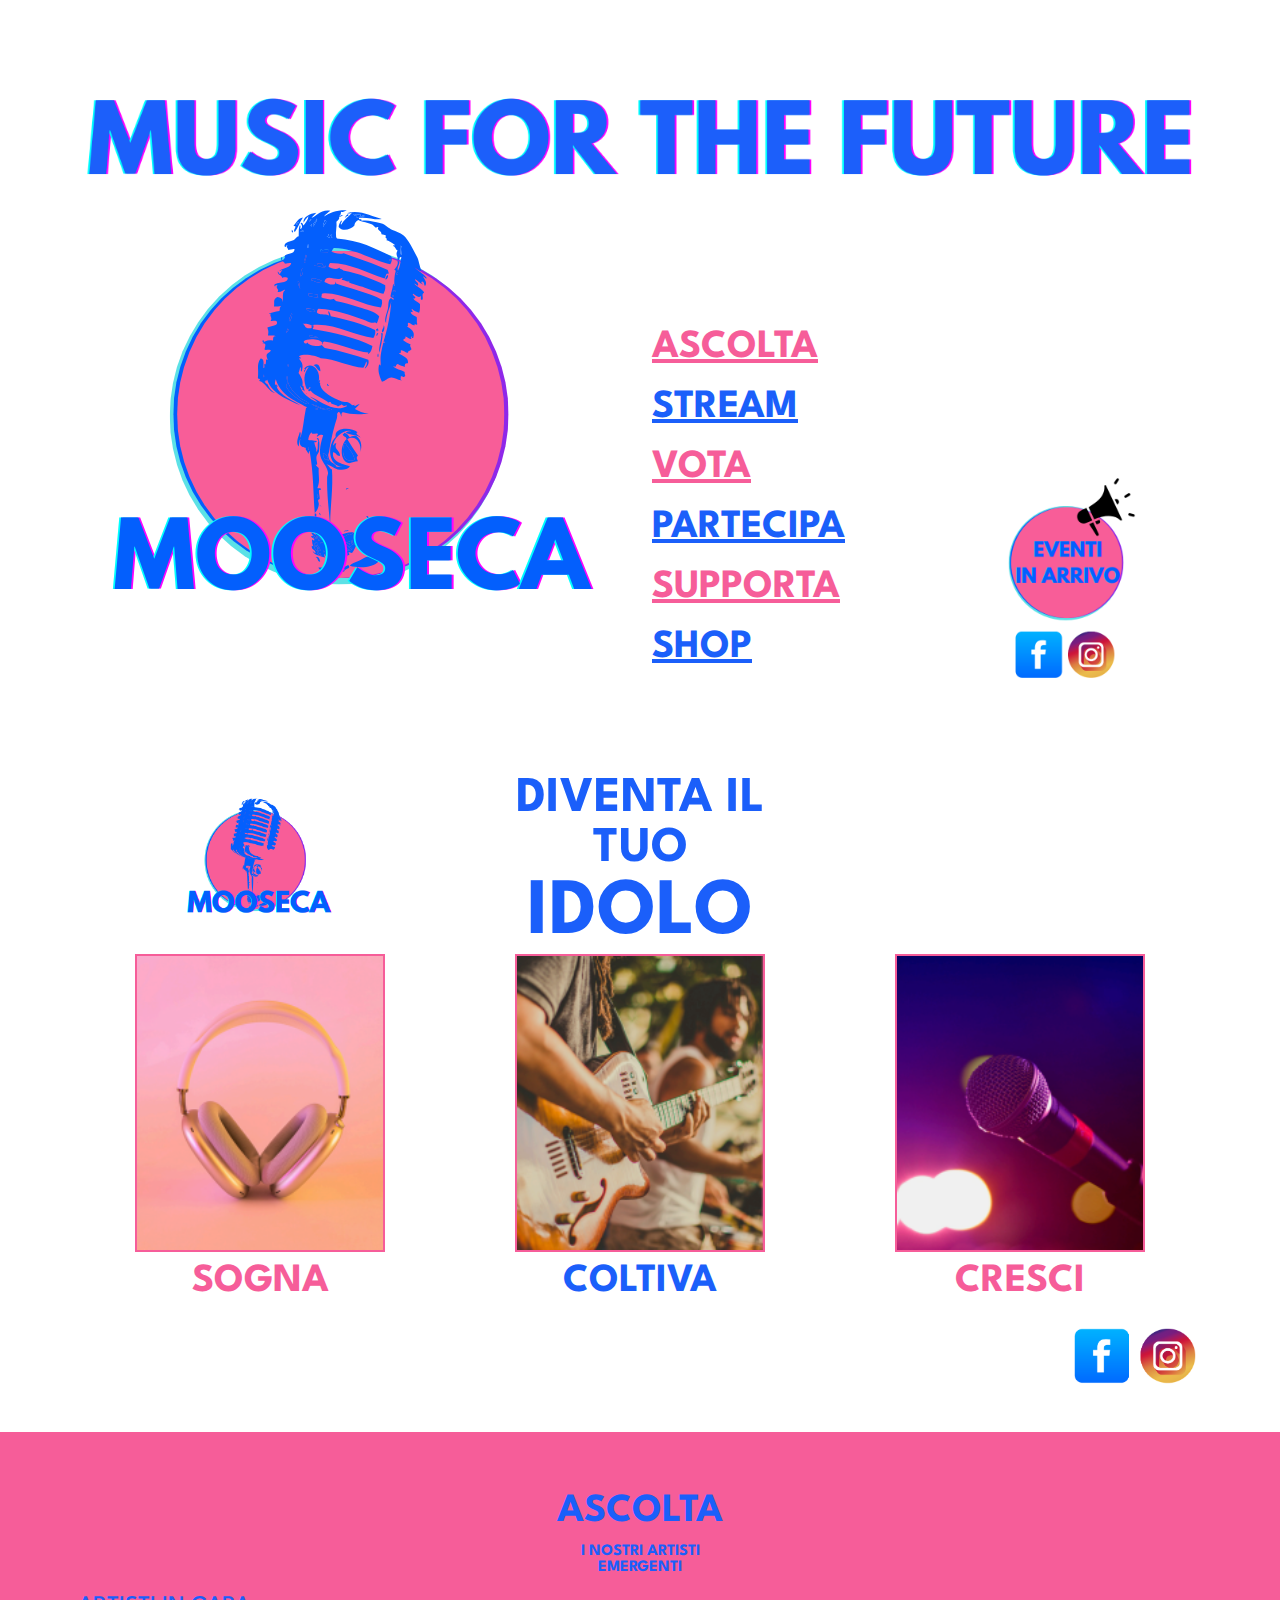
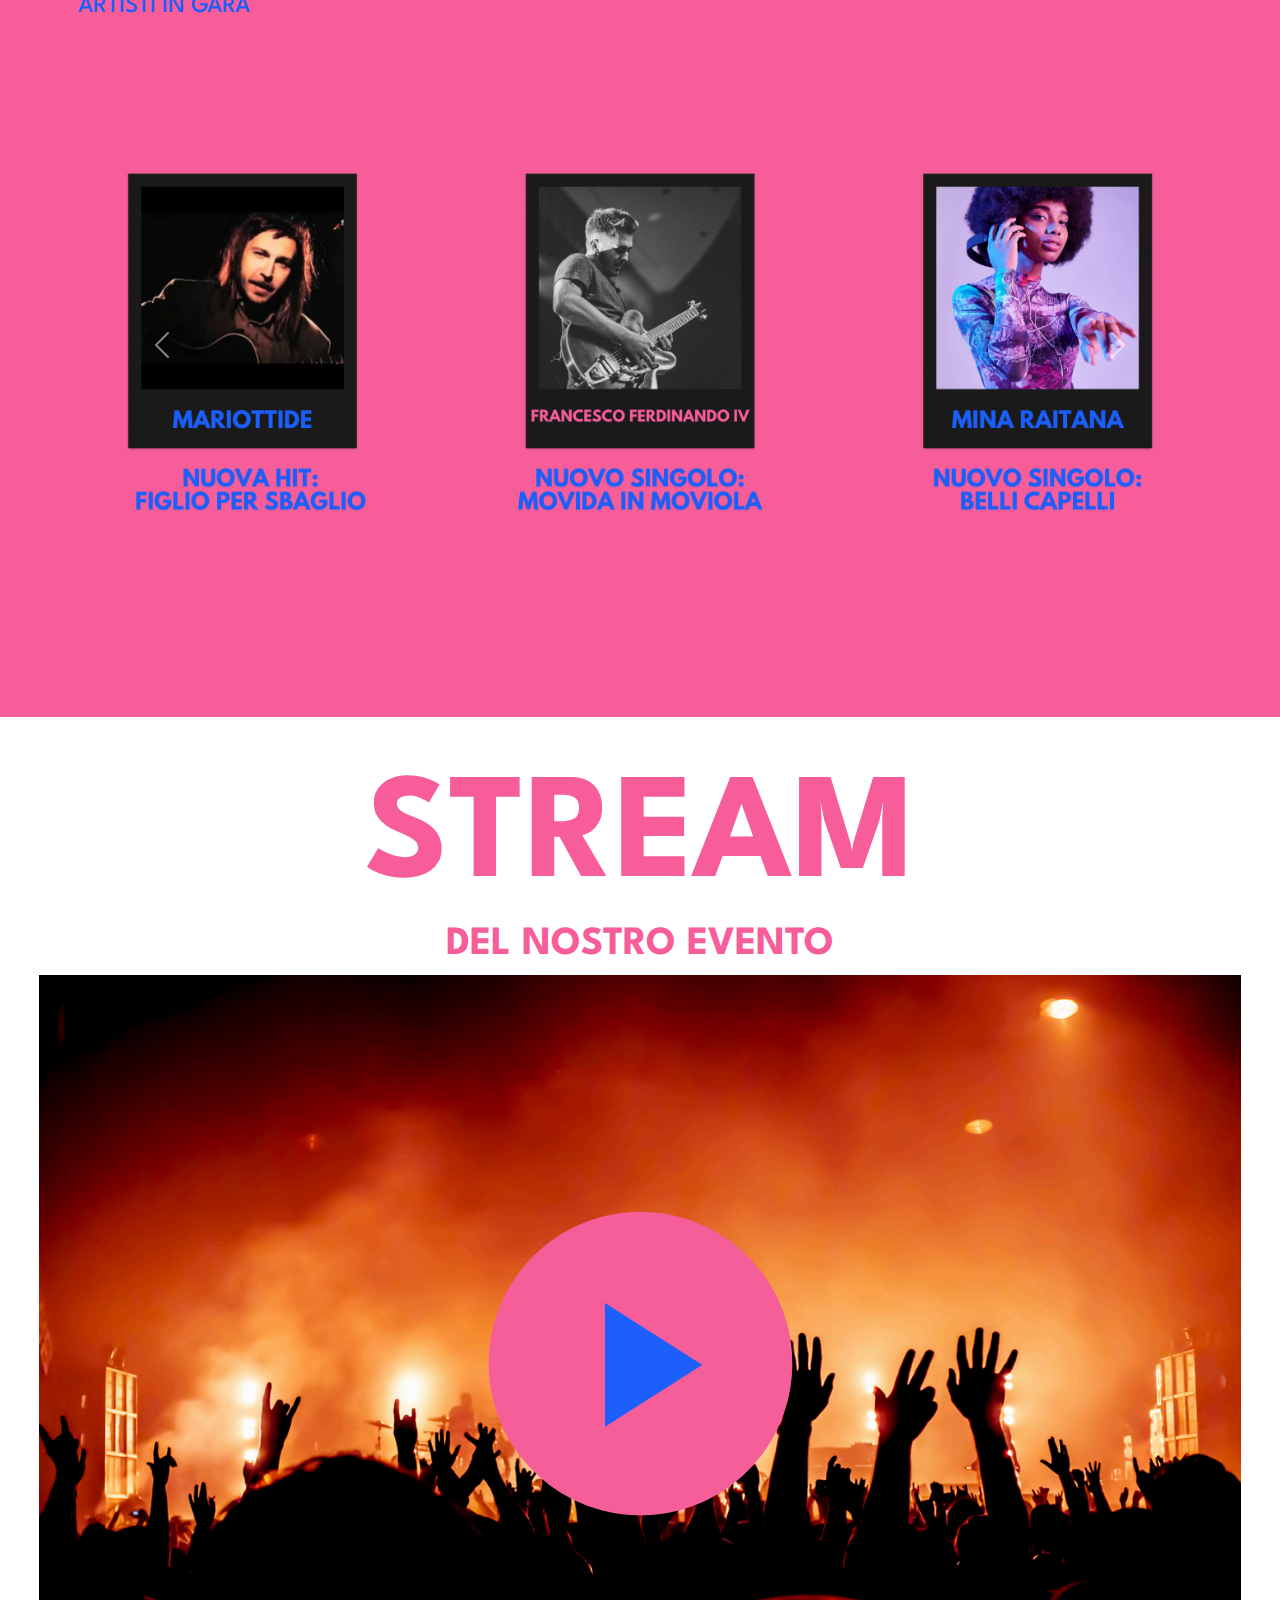
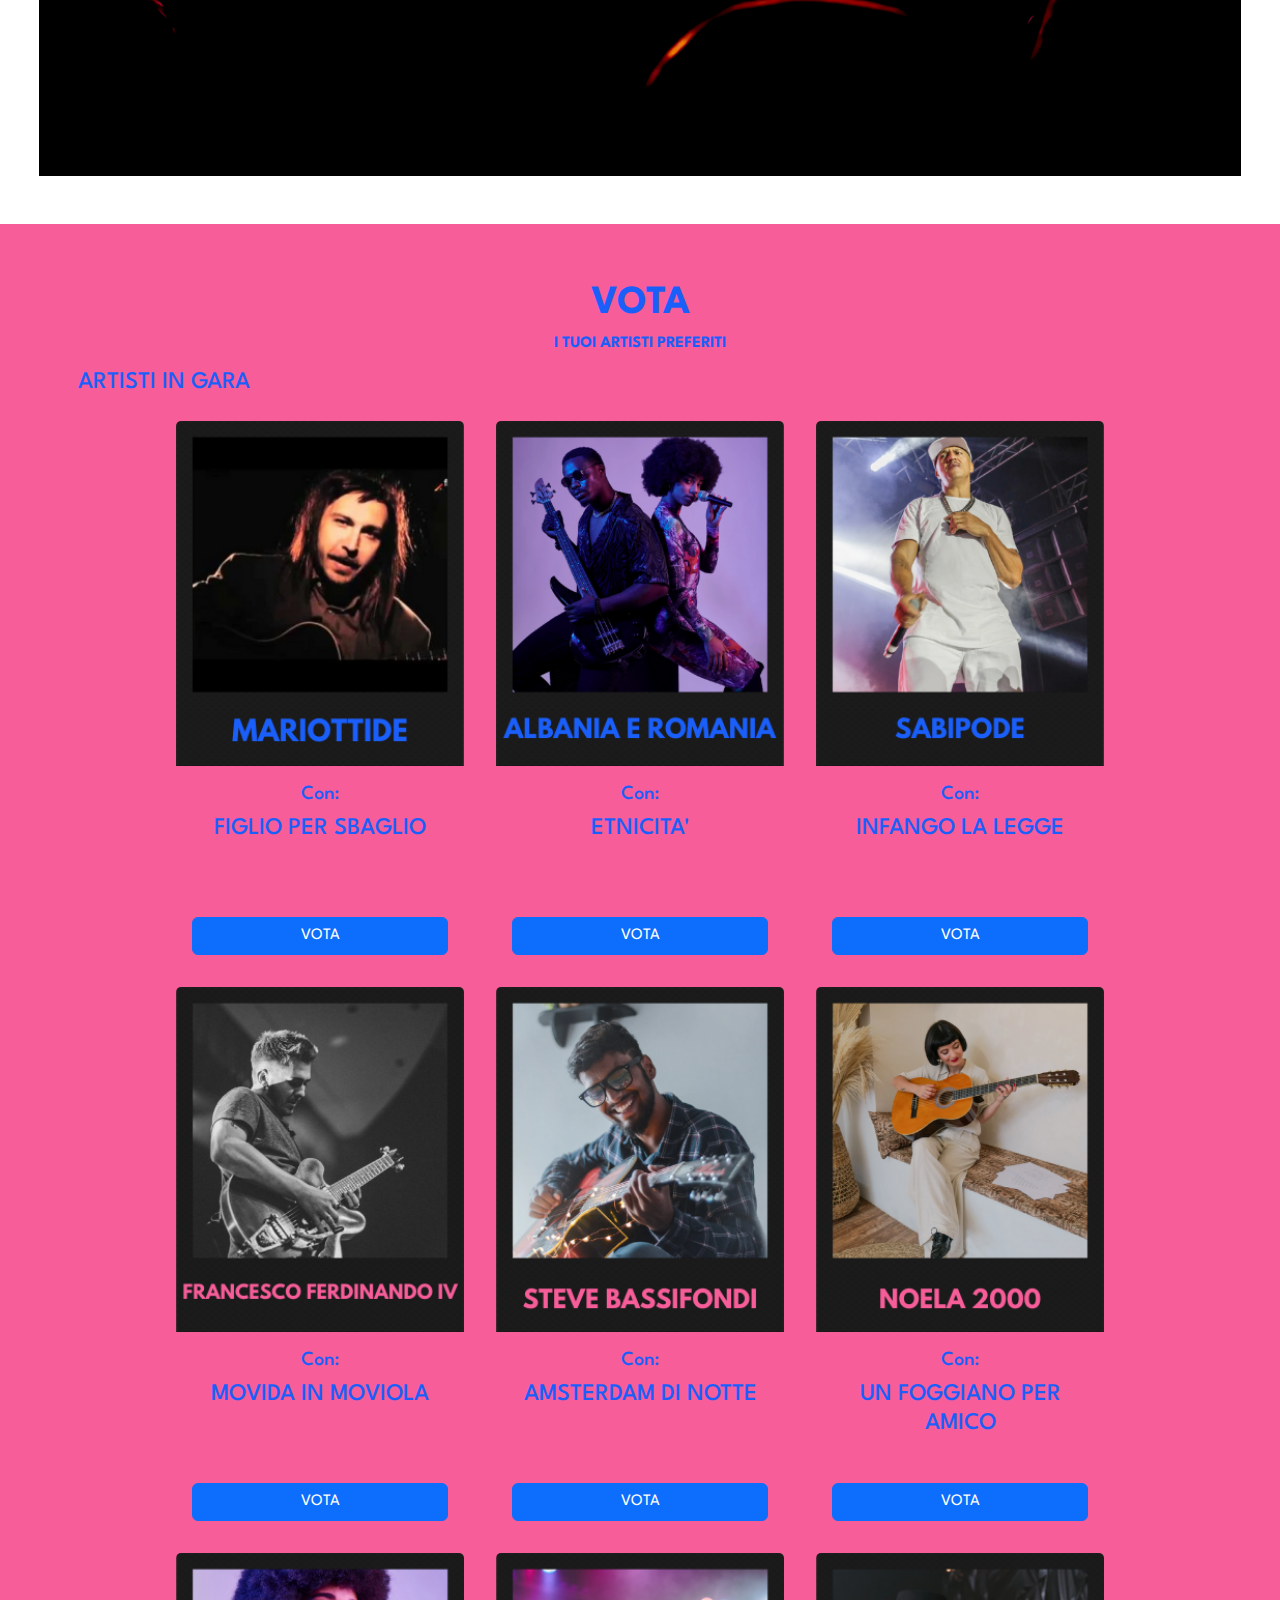
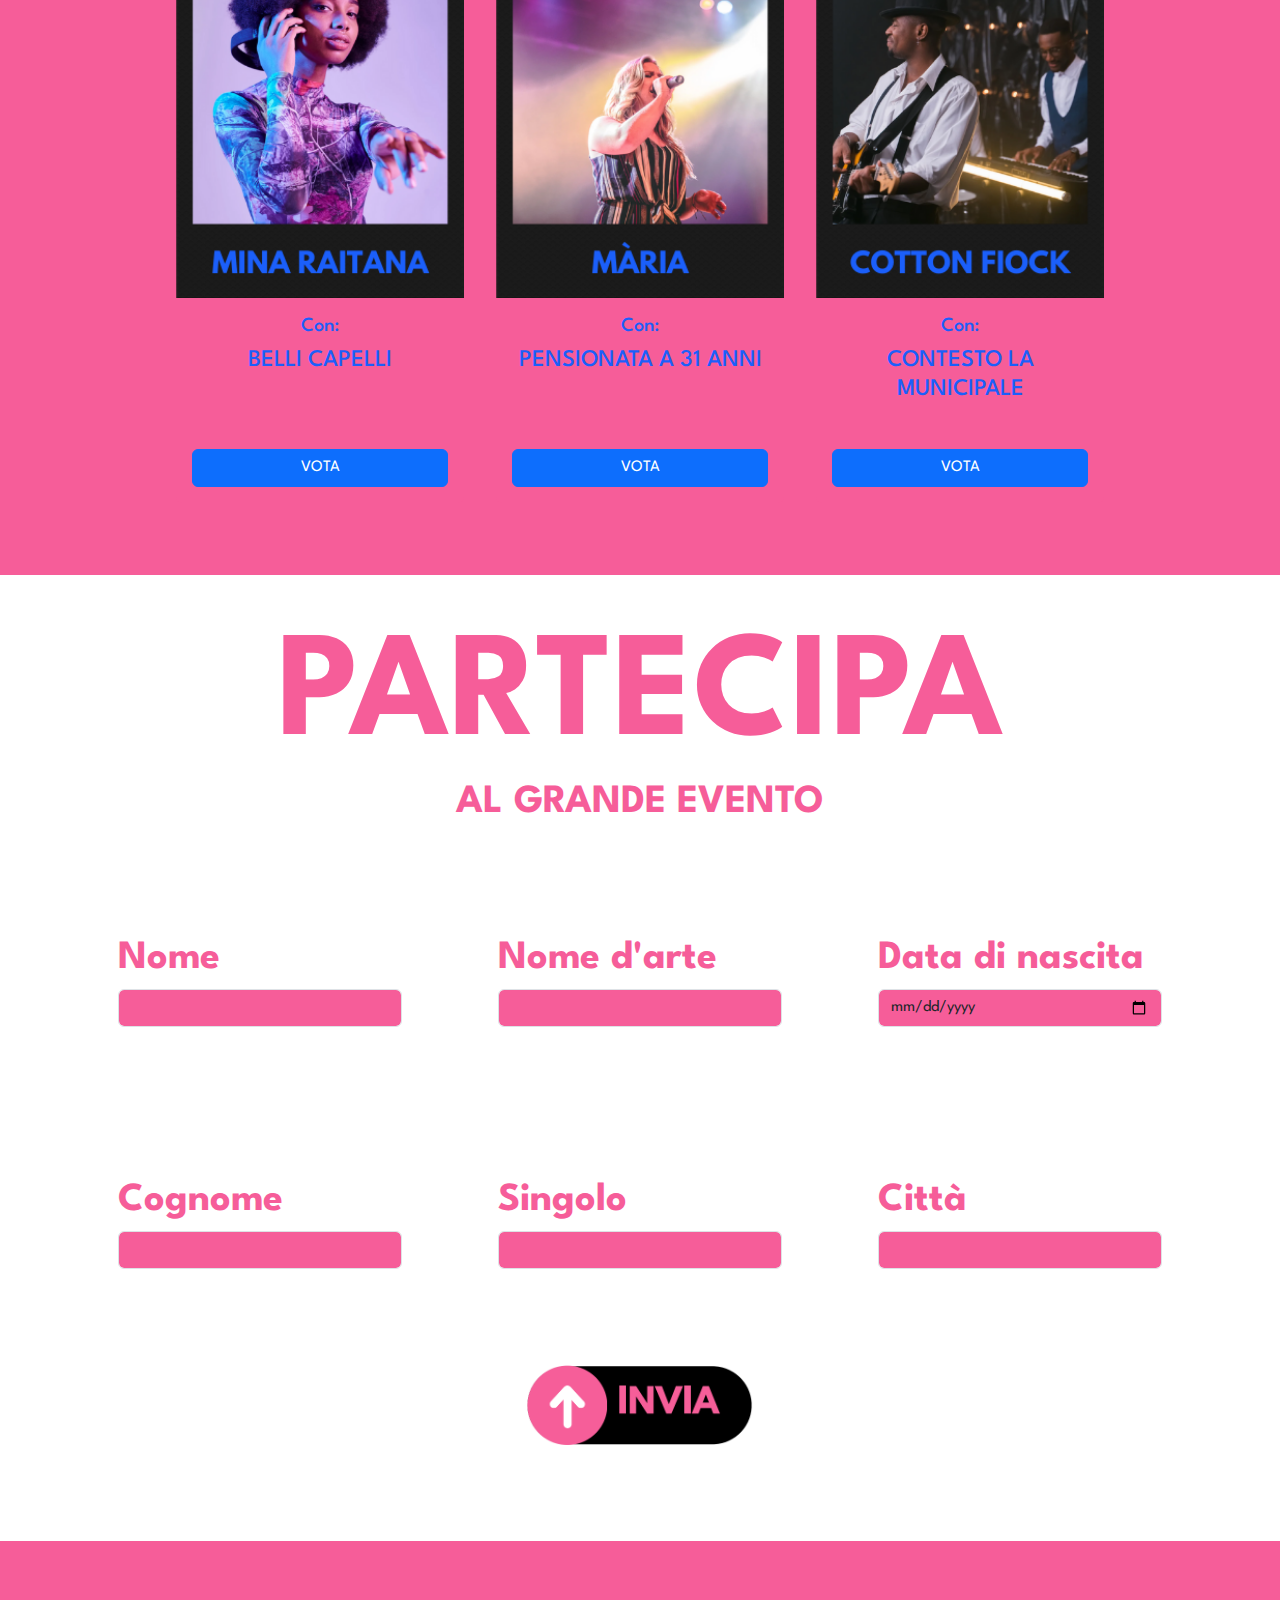
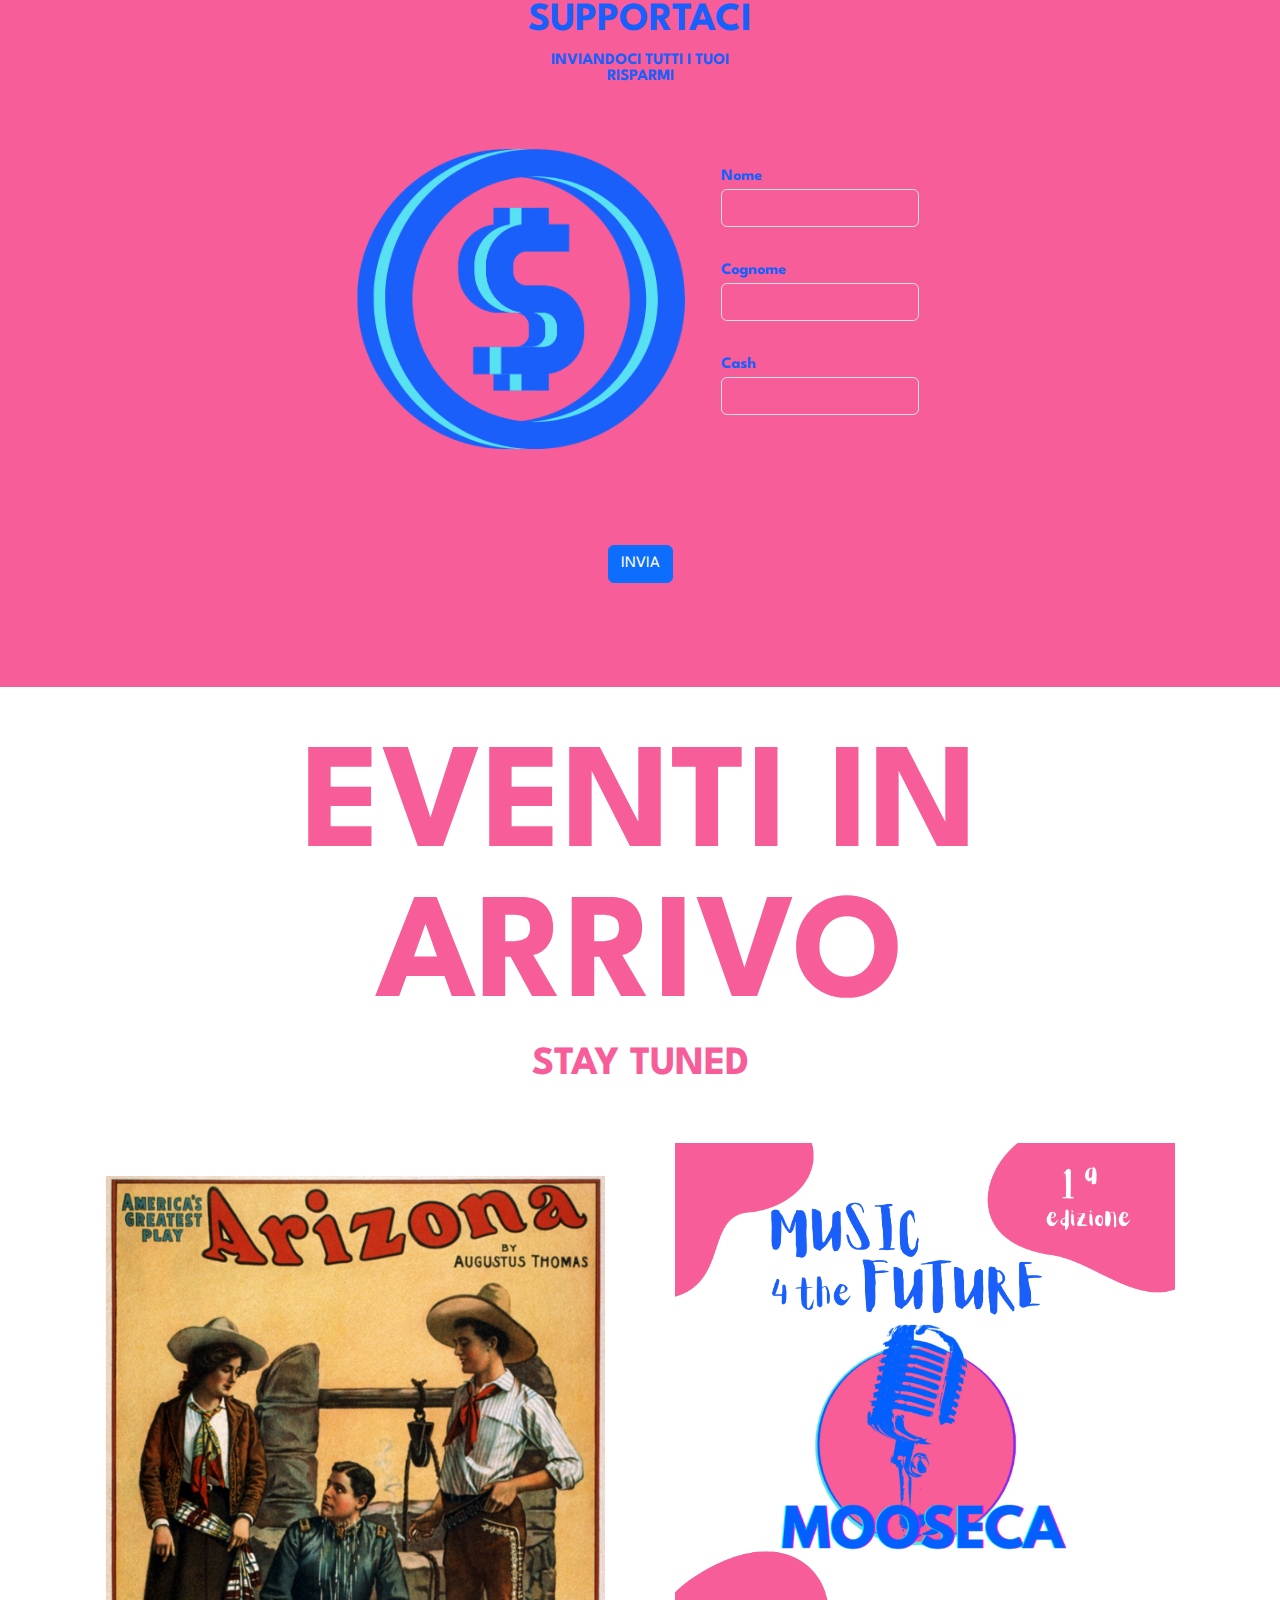
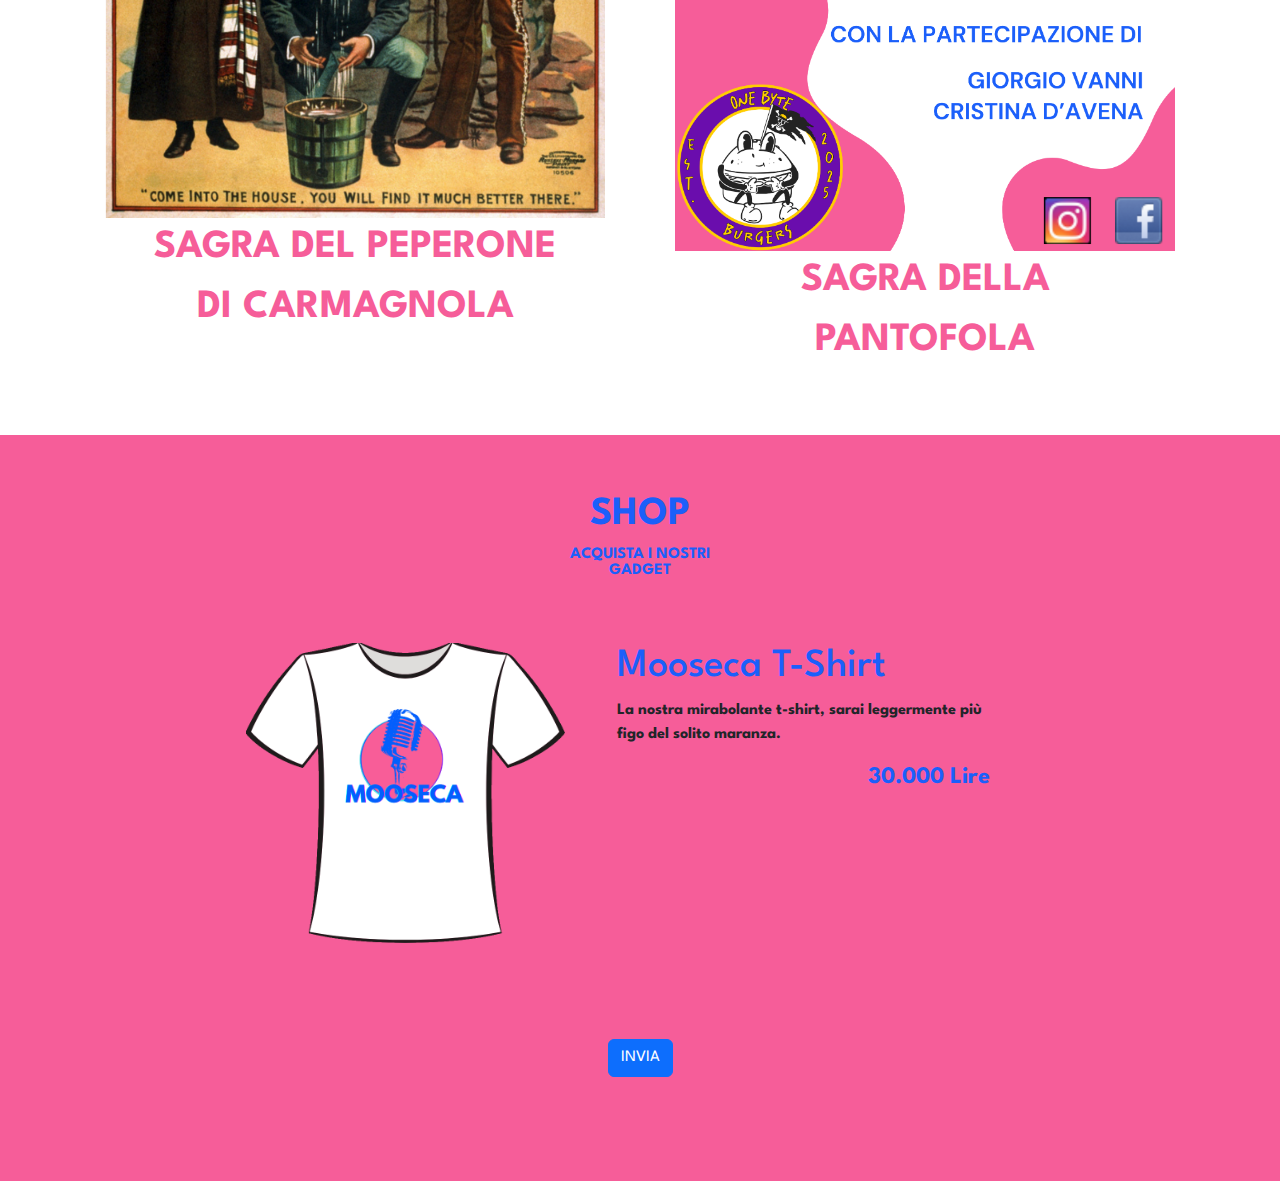
==== index.html @ ed0f9549 "slide" ====
<!DOCTYPE html>
<html lang="en">

<head>
    <meta charset="UTF-8">
    <meta name="viewport" content="width=device-width, initial-scale=1.0">
    <title>Document</title>
    <link href="https://cdn.jsdelivr.net/npm/bootstrap@5.3.3/dist/css/bootstrap.min.css" rel="stylesheet"
        integrity="sha384-QWTKZyjpPEjISv5WaRU9OFeRpok6YctnYmDr5pNlyT2bRjXh0JMhjY6hW+ALEwIH" crossorigin="anonymous">
    
    <link rel="preconnect" href="https://fonts.googleapis.com">
    <link rel="preconnect" href="https://fonts.gstatic.com" crossorigin>
    <link href="https://fonts.googleapis.com/css2?family=League+Spartan:wght@100..900&display=swap" rel="stylesheet">
    <link rel="stylesheet" href="static/css/style.css">
    <script src="https://cdn.jsdelivr.net/npm/bootstrap@5.3.3/dist/js/bootstrap.bundle.min.js"
        integrity="sha384-YvpcrYf0tY3lHB60NNkmXc5s9fDVZLESaAA55NDzOxhy9GkcIdslK1eN7N6jIeHz"
        crossorigin="anonymous"></script>
</head>

<body>
    <div class="container py-5">
        <div class="row mt-5">
            <img src="static/img/music.png" alt="">
        </div>
        <div class="row">
            <div class="col-6 d-flex align-items-center justify-content-center">
                <img src="static/img/MOOSECA_3.png" alt="logo">
            </div>
            <div class="col-3 d-flex flex-column justify-content-end">
                <a href="#ascolta" class="pippo fuxia">ASCOLTA</a>
                <a href="#stream" class="pippo blu">STREAM</a>
                <a href="#vota" class="pippo fuxia">VOTA</a>
                <a href="#partecipa" class="pippo blu">PARTECIPA</a>
                <a href="#supporta" class="pippo fuxia">SUPPORTA</a>
                <a href="#shop" class="pippo blu">SHOP</a>
            </div>
            <div class="col-3 d-flex align-items-end justify-content-center">
                <img src="static/img/Progetto_senza_titolo.png" alt="logo2" id="logo2">
            </div>
        </div>
    </div>

    <div class="container py-5">
        <div class="row">
            <div class="col-4 d-flex align-items-center justify-content-center">
                <img src="static/img/MOOSECA_3.png" alt="logo" id="logo1">
            </div>
            <div class="col-4  d-flex align-items-center justify-content-center text-center">
                <p class="titolo blu ">DIVENTA IL TUO<br /><span class="idolo">IDOLO</span></p>
            </div>
        </div>
        <div class="row">
            <div class="col-4 d-flex flex-column align-items-center justify-content-center text-center">
                <img src="static/img/cuffie.png" alt="cuffie" class="imma">
                <p class="pippo fuxia">SOGNA</p>
            </div>
            <div class="col-4 d-flex flex-column align-items-center justify-content-center text-center">
                <img src="static/img/coltiva.png" alt="coltiva" class="imma">
                <p class="pippo blu">COLTIVA</p>
            </div>
            <div class="col-4 d-flex flex-column align-items-center justify-content-center text-center">
                <img src="static/img/cresci.png" alt="cresci" class="imma">
                <p class="pippo fuxia">CRESCI</p>
            </div>
        </div>
        <div class="row d-flex justify-content-end">
            <img src="static/img/loghi.png" alt="facebook/instagram" id="loghi">
        </div>
    </div>

    <section class="sectionRosa py-5" id="ascolta">
        <div class="container p-2">
            <div class="row d-flex flex-column">
                <div class="col">
                    <h1 class="blu text-center fw-bold">ASCOLTA</h1>
                    <p class="blu text-center fw-bold lh-1">I NOSTRI ARTISTI <br> EMERGENTI</p>
                </div>
                <div class="col">
                    <h4 class="blu">ARTISTI IN GARA</h4>
                    <div id="carouselExample" class="carousel slide">
                        <div class="carousel-inner">
                            <div class="carousel-item active">
                                <img src="static/img/artisti1.png" class="d-block w-100" alt="...">
                            </div>
                            <div class="carousel-item">
                                <img src="static/img/artisti2.png" class="d-block w-100" alt="...">
                            </div>
                            <div class="carousel-item">
                                <img src="static/img/artisti3.png" class="d-block w-100" alt="...">
                            </div>
                        </div>
                        <button class="carousel-control-prev " type="button" data-bs-target="#carouselExample"
                            data-bs-slide="prev">
                            <span class="carousel-control-prev-icon" aria-hidden="true"></span>
                            <span class="visually-hidden">Previous</span>
                        </button>
                        <button class="carousel-control-next " type="button" data-bs-target="#carouselExample"
                            data-bs-slide="next">
                            <span class="carousel-control-next-icon" aria-hidden="true"></span>
                            <span class="visually-hidden">Next</span>
                        </button>
                    </div>

                </div>



            </div>
        </div>
    </section>

    <div class="container py-5" id="stream">
        <div class="row">
            <div class="col d-flex align-items-center justify-content-center text-center">
                <div class="pippo fuxia"><span class="titolo2">STREAM</span>DEL NOSTRO EVENTO</div>
            </div>
        </div>
        <div class="row">
            <div class="col d-flex align-items-center justify-content-center text-center">
                <img src="static/img/video.png" alt="video" class="video">
            </div>
        </div>
    </div>

    <section class="sectionRosa py-5" id="vota">
        <div class="container p-2">
            <div class="row d-flex flex-column">
                <div class="col">
                    <h1 class="blu text-center fw-bold">VOTA</h1>
                    <p class="blu text-center fw-bold lh-1">I TUOI ARTISTI PREFERITI</p>
                </div>
                <div class="col">
                    <h4 class="blu">ARTISTI IN GARA</h4>
                    <div class="d-flex justify-content-center">
                        <div class="">
                            <div class="card m-3 noBg altezzaCustom" style="width: 18rem;">
                                <img src="static/img/mariottide.png" class="card-img-top" alt="...">
                                <div class="card-body d-flex flex-column justify-content-between">
                                    <div>
                                        <h5 class="card-title text-center blu">Con:</h5>
                                        <h4 class="text-center blu">FIGLIO PER SBAGLIO</h4>
                                    </div>

                                    <a href="#" class="btn btn-primary">VOTA</a>
                                </div>
                            </div>
                            <div class="card m-3 noBg altezzaCustom" style="width: 18rem;">
                                <img src="static/img/ferdinando.png" class="card-img-top" alt="...">
                                <div class="card-body d-flex flex-column justify-content-between">
                                    <div>
                                        <h5 class="card-title text-center blu">Con:</h5>
                                        <h4 class="text-center blu">MOVIDA IN MOVIOLA</h4>
                                    </div>

                                    <a href="#" class="btn btn-primary ">VOTA</a>
                                </div>
                            </div>
                            <div class="card m-3 noBg altezzaCustom" style="width: 18rem;">
                                <img src="static/img/mina.png" class="card-img-top" alt="...">
                                <div class="card-body d-flex flex-column justify-content-between">
                                    <div>
                                        <h5 class="card-title text-center blu">Con:</h5>
                                        <h4 class="text-center blu">BELLI CAPELLI</h4>
                                    </div>

                                    <a href="#" class="btn btn-primary ">VOTA</a>
                                </div>
                            </div>
                        </div>
                        <div>
                            <div class="card m-3 noBg altezzaCustom" style="width: 18rem;">
                                <img src="static/img/albania.png" class="card-img-top" alt="...">
                                <div class="card-body d-flex flex-column justify-content-between">
                                    <div>
                                        <h5 class="card-title text-center blu">Con:</h5>
                                        <h4 class="text-center blu">ETNICITA'</h4>
                                    </div>

                                    <a href="#" class="btn btn-primary ">VOTA</a>
                                </div>
                            </div>
                            <div class="card m-3 noBg altezzaCustom" style="width: 18rem;">
                                <img src="static/img/steve.png" class="card-img-top" alt="...">
                                <div class="card-body d-flex flex-column justify-content-between">
                                    <div>
                                        <h5 class="card-title text-center blu">Con:</h5>
                                        <h4 class="text-center blu">AMSTERDAM DI NOTTE</h4>
                                    </div>

                                    <a href="#" class="btn btn-primary ">VOTA</a>
                                </div>
                            </div>
                            <div class="card m-3 noBg altezzaCustom" style="width: 18rem;">
                                <img src="static/img/maria.png" class="card-img-top" alt="...">
                                <div class="card-body d-flex flex-column justify-content-between">
                                    <div>
                                        <h5 class="card-title text-center blu">Con:</h5>
                                        <h4 class="text-center blu">PENSIONATA A 31 ANNI</h4>
                                    </div>

                                    <a href="#" class="btn btn-primary ">VOTA</a>
                                </div>
                            </div>
                        </div>
                        <div>
                            <div class="card m-3 noBg altezzaCustom" style="width: 18rem;">
                                <img src="static/img/sabipode.png" class="card-img-top" alt="...">
                                <div class="card-body d-flex flex-column justify-content-between">
                                    <div>
                                        <h5 class="card-title text-center blu">Con:</h5>
                                        <h4 class="text-center blu">INFANGO LA LEGGE</h4>
                                    </div>

                                    <a href="#" class="btn btn-primary ">VOTA</a>
                                </div>
                            </div>
                            <div class="card m-3 noBg altezzaCustom" style="width: 18rem;">
                                <img src="static/img/noela.png" class="card-img-top" alt="...">
                                <div class="card-body d-flex flex-column justify-content-between">
                                    <div>
                                        <h5 class="card-title text-center blu">Con:</h5>
                                        <h4 class="text-center blu">UN FOGGIANO PER AMICO</h4>
                                    </div>

                                    <a href="#" class="btn btn-primary ">VOTA</a>
                                </div>
                            </div>
                            <div class="card m-3 noBg altezzaCustom" style="width: 18rem;">
                                <img src="static/img/cotton.png" class="card-img-top" alt="...">
                                <div class="card-body d-flex flex-column justify-content-between">
                                    <div>
                                        <h5 class="card-title text-center blu">Con:</h5>
                                        <h4 class="text-center blu">CONTESTO LA MUNICIPALE</h4>
                                    </div>

                                    <a href="#" class="btn btn-primary ">VOTA</a>
                                </div>
                            </div>
                        </div>


                    </div>

                </div>



            </div>
        </div>
    </section>

    <div class="container py-5" id="partecipa">
        <div class="row">
            <div class="col d-flex align-items-center justify-content-center text-center">
                <div class="pippo fuxia"><span class="titolo2">PARTECIPA</span>AL GRANDE EVENTO</div>
            </div>
        </div>
        <form>
            <div class="row mt-5">
                <div class="form-group col-4 p-5">
                    <label class="fuxia pippo">Nome</label>
                    <input type="text" class="form-control bgfuxia">
                </div>
                <div class="form-group col-4 p-5">
                    <label class="fuxia pippo">Nome d'arte</label>
                    <input type="text" class="form-control bgfuxia">
                </div>
                <div class="form-group col-4 p-5">
                    <label class="fuxia pippo">Data di nascita</label>
                    <input type="date" class="form-control bgfuxia">
                </div>
            </div>
            <div class="row mt-5">
                <div class="form-group col-4 p-5">
                    <label class="fuxia pippo">Cognome</label>
                    <input type="text" class="form-control bgfuxia">
                </div>
                <div class="form-group col-4 p-5">
                    <label class="fuxia pippo">Singolo</label>
                    <input type="text" class="form-control bgfuxia">
                </div>
                <div class="form-group col-4 p-5">
                    <label class="fuxia pippo">Città</label>
                    <input type="text" class="form-control bgfuxia">
                </div>
            </div>
        </form>
        <div class="row d-flex justify-content-center p-5">
            <img src="static/img/invia.png" alt="invia" id="invia">
        </div>
    </div>

    <section class="sectionRosa py-5" id="supporta">
        <div class="container p-2">
            <div class="row d-flex flex-column ">
                <div class="col">
                    <h1 class="blu text-center fw-bold">SUPPORTACI</h1>
                    <p class="blu text-center fw-bold lh-1">INVIANDOCI TUTTI I TUOI <br> RISPARMI</p>
                </div>

                <div class="col py-5">
                    <div class="row">
                        <div class="d-flex justify-content-center">
                            <div class="px-3">
                                <img style="height: 300px;" src="static/img/coin.png" alt="coin">
                            </div>
                            <div class="px-3">
                                <form>
                                    <div class="row d-flex flex-column">
                                        <div class="form-group col p-3">
                                            <label class="blu fw-bolder">Nome</label>
                                            <input type="text" class="form-control bgfuxia">
                                        </div>
                                        <div class="form-group col p-3">
                                            <label class="blu fw-bolder">Cognome</label>
                                            <input type="text" class="form-control bgfuxia">
                                        </div>
                                        <div class="form-group col p-3">
                                            <label class="blu fw-bolder">Cash</label>
                                            <input type="text" class="form-control bgfuxia">
                                        </div>
                                    </div>
                                </form>
                            </div>
                        </div>
                    </div>



                </div>

                <div class="text-center py-5">
                    <button type="button" class="btn btn-primary">INVIA</button>
                </div>
            </div>
        </div>
    </section>

    <div class="container py-5">
        <div class="row">
            <div class="col d-flex align-items-center justify-content-center text-center">
                <div class="pippo fuxia"><span class="titolo2">EVENTI IN ARRIVO</span>STAY TUNED</div>
            </div>
        </div>
        <div class="row mt-5">
            <div class="col-6 d-flex flex-column align-items-center justify-content-center text-center">
                <img src="static/img/img1.png" alt="" class="sponsor">
                <p class="pippo fuxia">SAGRA DEL PEPERONE<br />DI CARMAGNOLA</p>
            </div>
            <div class="col-6 d-flex flex-column align-items-center justify-content-center text-center">
                <img src="static/img/Locandina_evento.png" alt="" class="sponsor">
                <p class="pippo fuxia">SAGRA DELLA<br />PANTOFOLA</p>
            </div>
        </div>
    
    </div>

    <section class="sectionRosa py-5" id="shop">
        <div class="container p-2">
            <div class="row d-flex flex-column ">
                <div class="col">
                    <h1 class="blu text-center fw-bold">SHOP</h1>
                    <p class="blu text-center fw-bold lh-1">ACQUISTA I NOSTRI <br> GADGET</p>
                </div>

                <div class="col py-5">
                    <div class="row">
                        <div class="d-flex justify-content-center">
                            <div class="px-1">
                                <img style="height: 300px;" src="static/img/gadget1.png" alt="coin">
                            </div>
                            <div class="px-5 col-5">
                                <h1 class="blu">Mooseca T-Shirt</h1>
                                <p class="fw-bold">
                                    La nostra mirabolante t-shirt,
                                    sarai leggermente più figo del solito maranza.
                                </p>
                                <h4 class="fw-bolder blu justify-self-end">
                                    30.000 Lire
                                </h4>
                            </div>
                        </div>
                    </div>



                </div>

                <div class="text-center py-5">
                    <button type="button" class="btn btn-primary">INVIA</button>
                </div>
            </div>
        </div>
    </section>
</body>

</html>
---- static/css/style.css ----
.sectionRosa {
    background-color: #f65d99;
    /* height: 800px; */
}

.blu {
   color: #1b5ffa; 
}

.justify-self-end {
    justify-self: end;
}

.noBg{
    background-color: #f65d99;
    border: none;
}

.altezzaCustom {
    height: 550px;

    a {
        justify-self: end;
    }
}

body {
    font-family: "League Spartan";
}

.pippo {
    font-weight: 700;
    font-size: 40px;

}

#logo1 {
    width: 150px;
    height: auto;
}

#logo2 {
    width: 200px;
    height: auto;
}

#loghi {
    width: 150px;
    height: auto;
}

.imma {
    width: 250px;
    height: auto;
    border: 2px #f65d99 solid;
}

#invia {
    width: 250px;
    height: auto;
}

.sponsor {
    width: 500px;
    height: auto;
}

.titolo {
    font-weight: 700;
    font-size: 50px;
    margin-bottom: 0;
    /* Rimuove il margine inferiore */
    display: block;
    line-height: 1;
}

.titolo2 {
    font-size: 150px;
    margin-bottom: 0;
    display: block;
    line-height: 1
}

.idolo {
    font-size: 80px;
    margin-top: -5px;
}

.fuxia {
    color: #f65d99;
}

.bgfuxia {
    background-color: #f65d99;
}

.blu {
    color: #1b5ffa;
}

.bluacqua {
    color: #58e0f3;
}
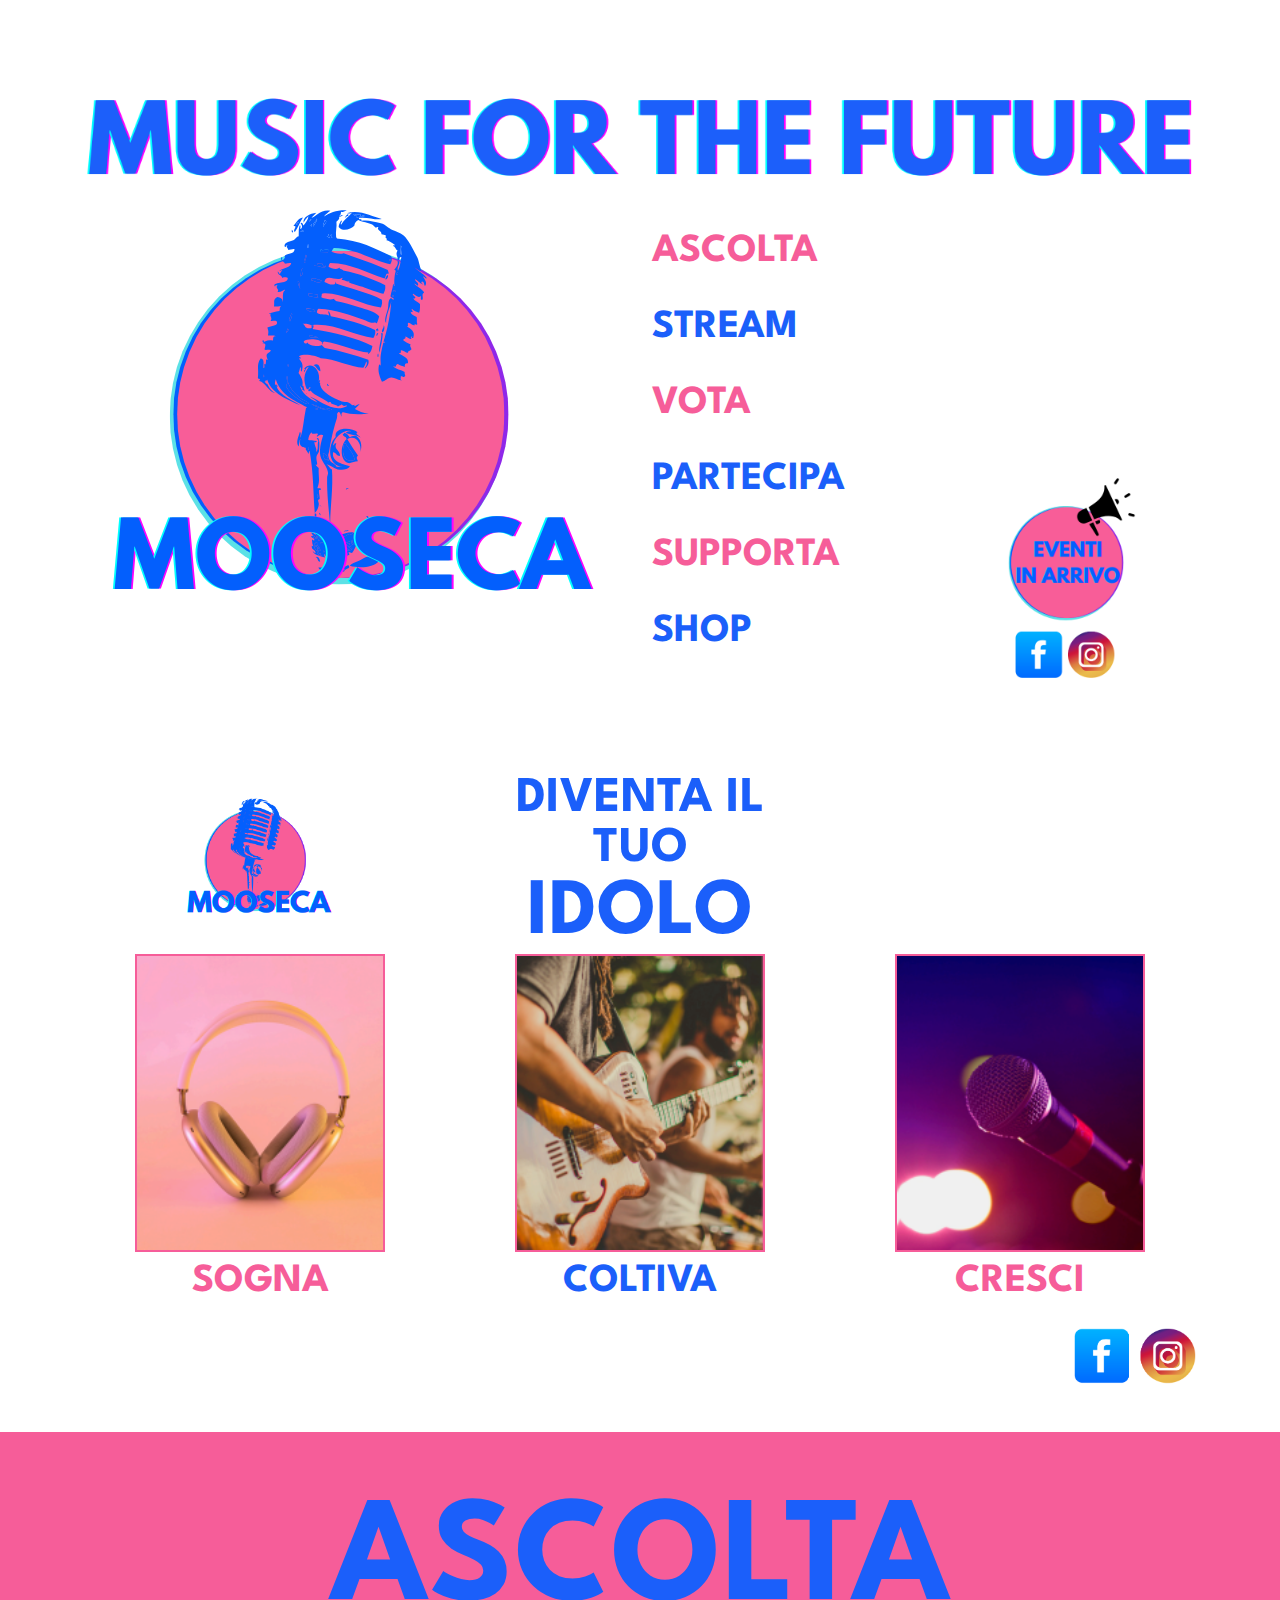
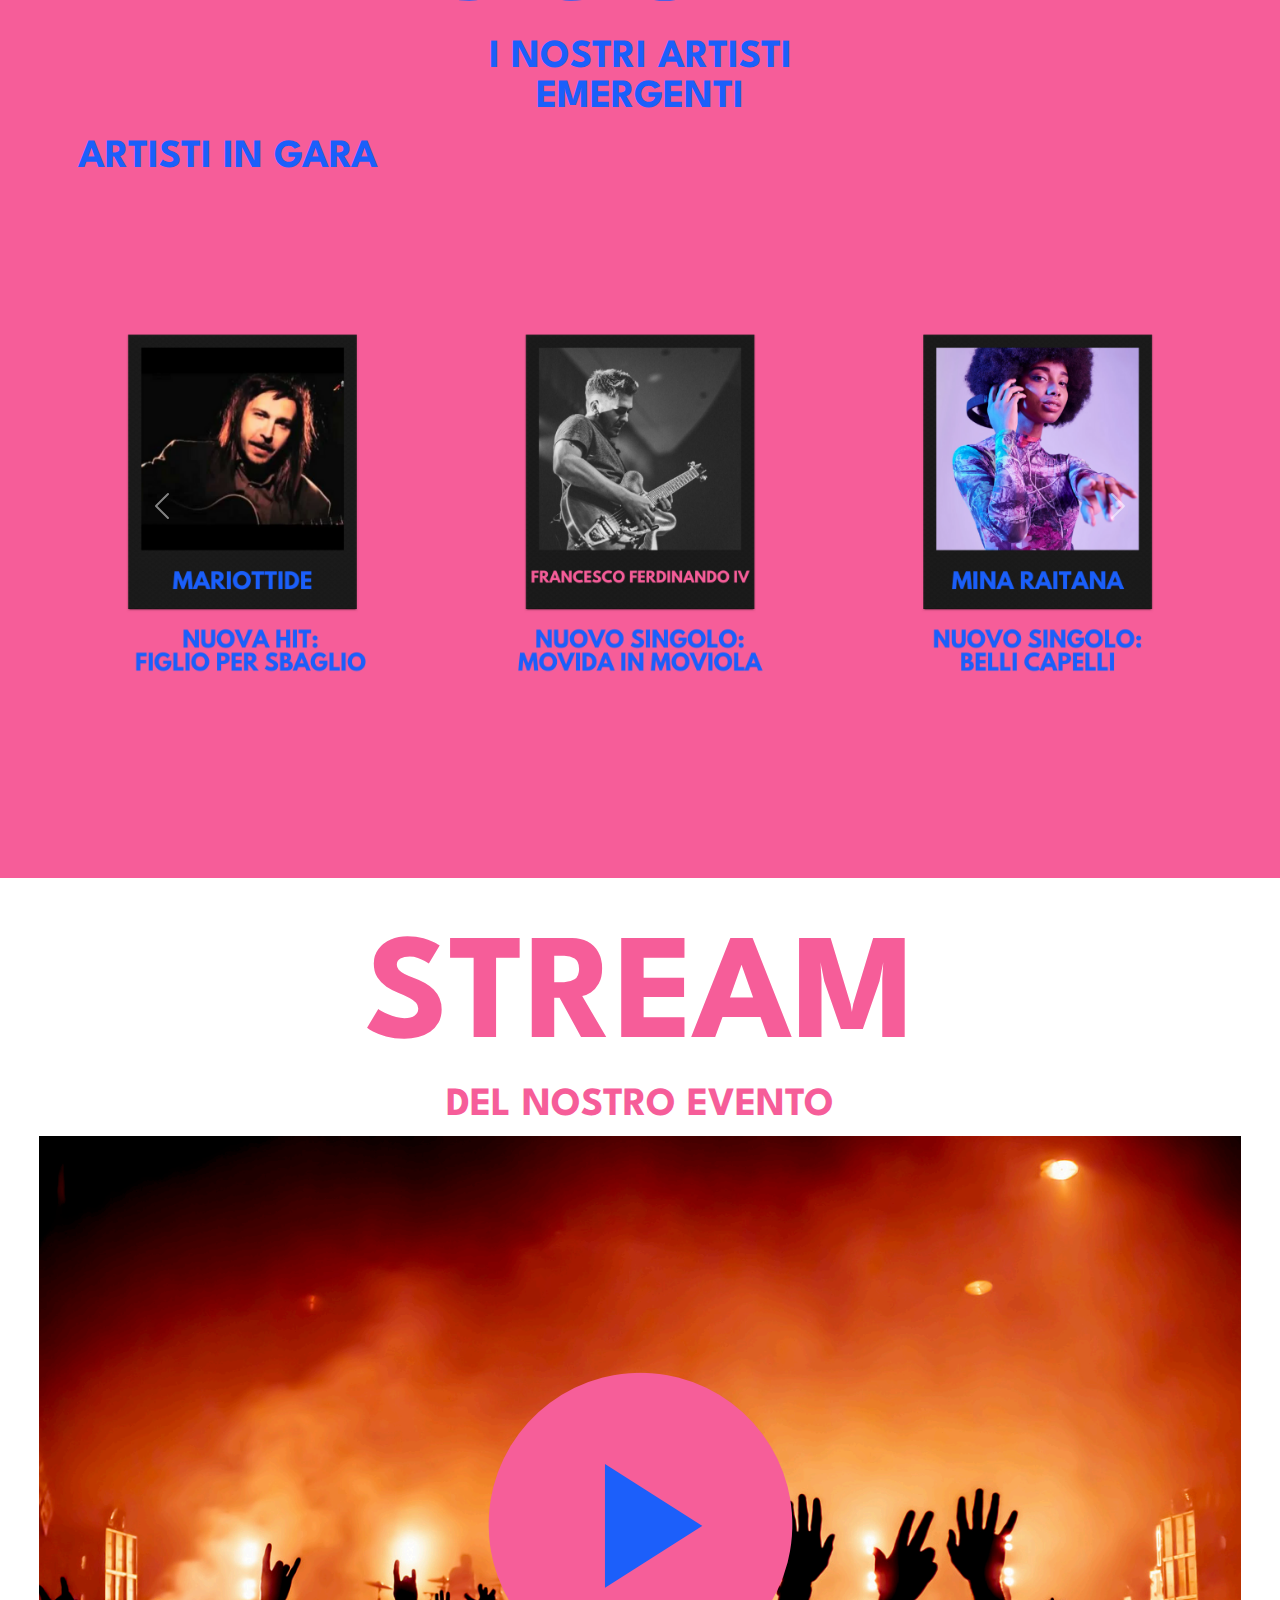
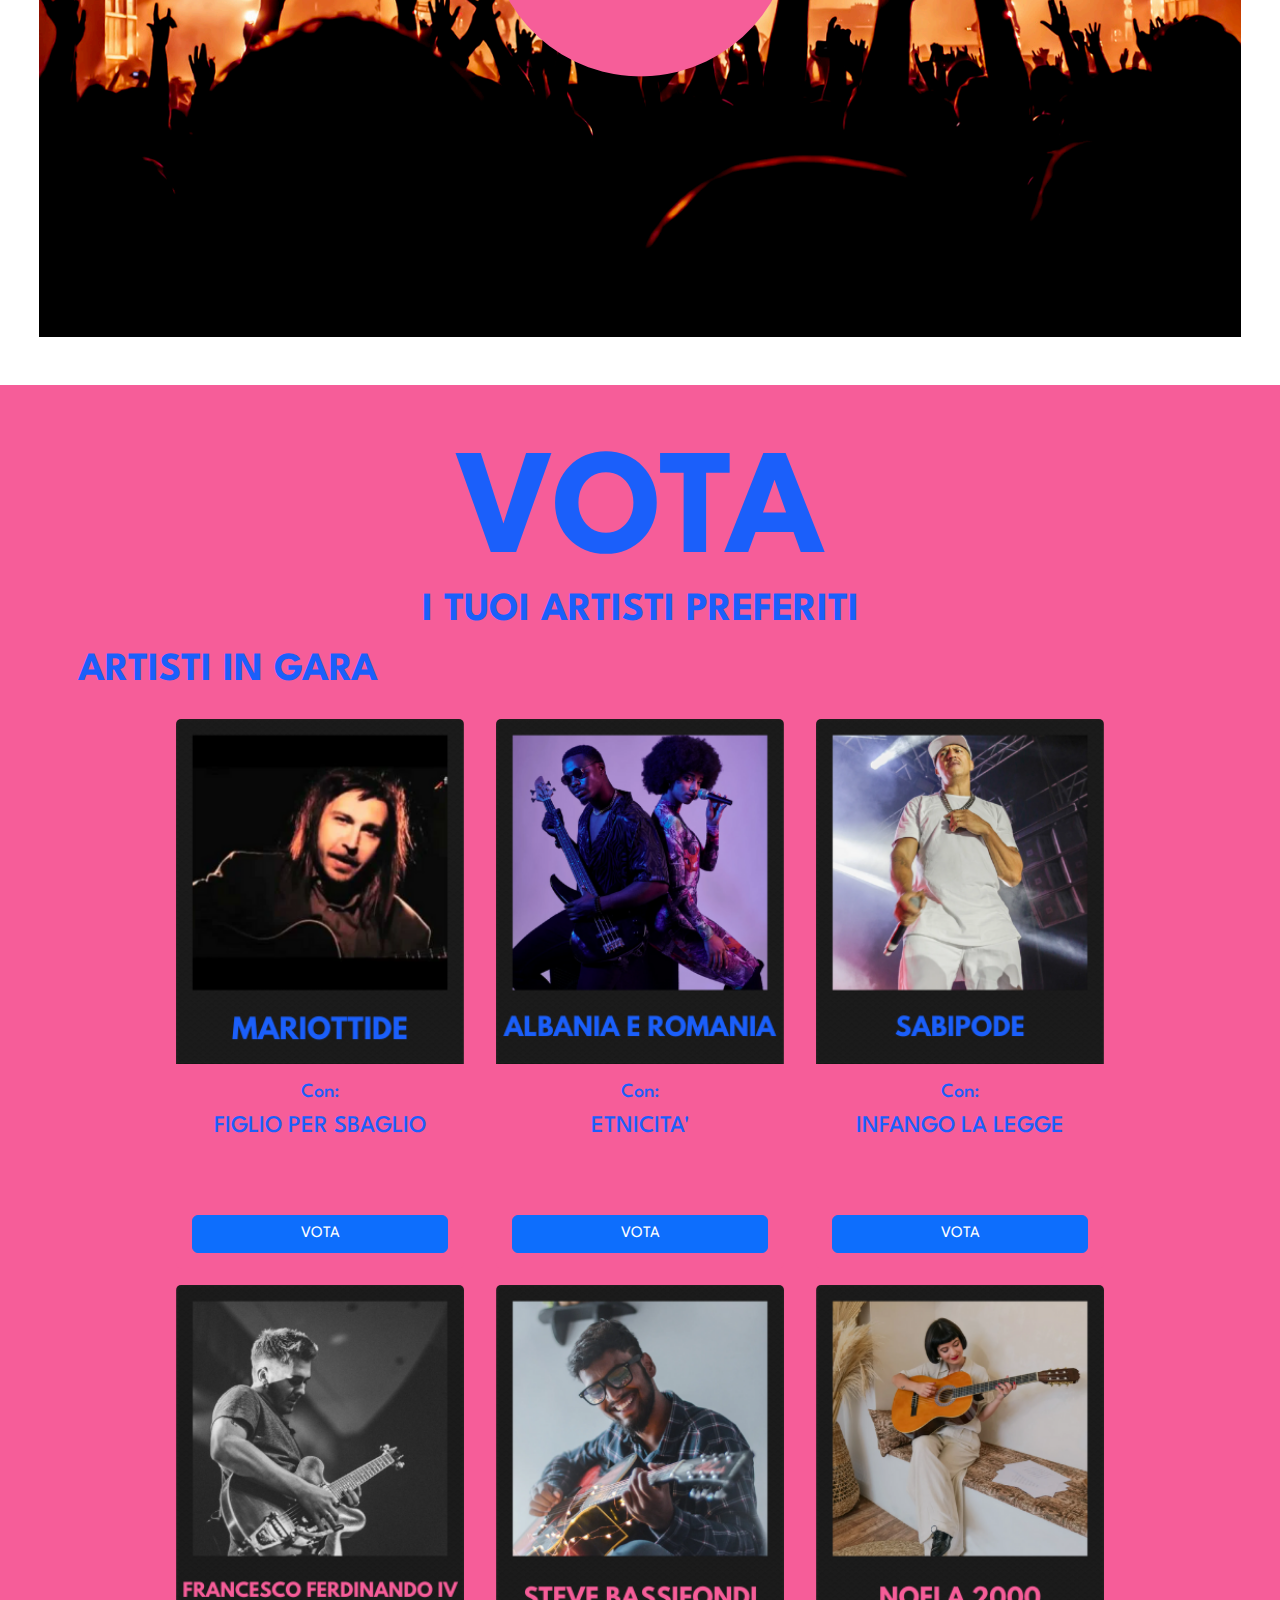
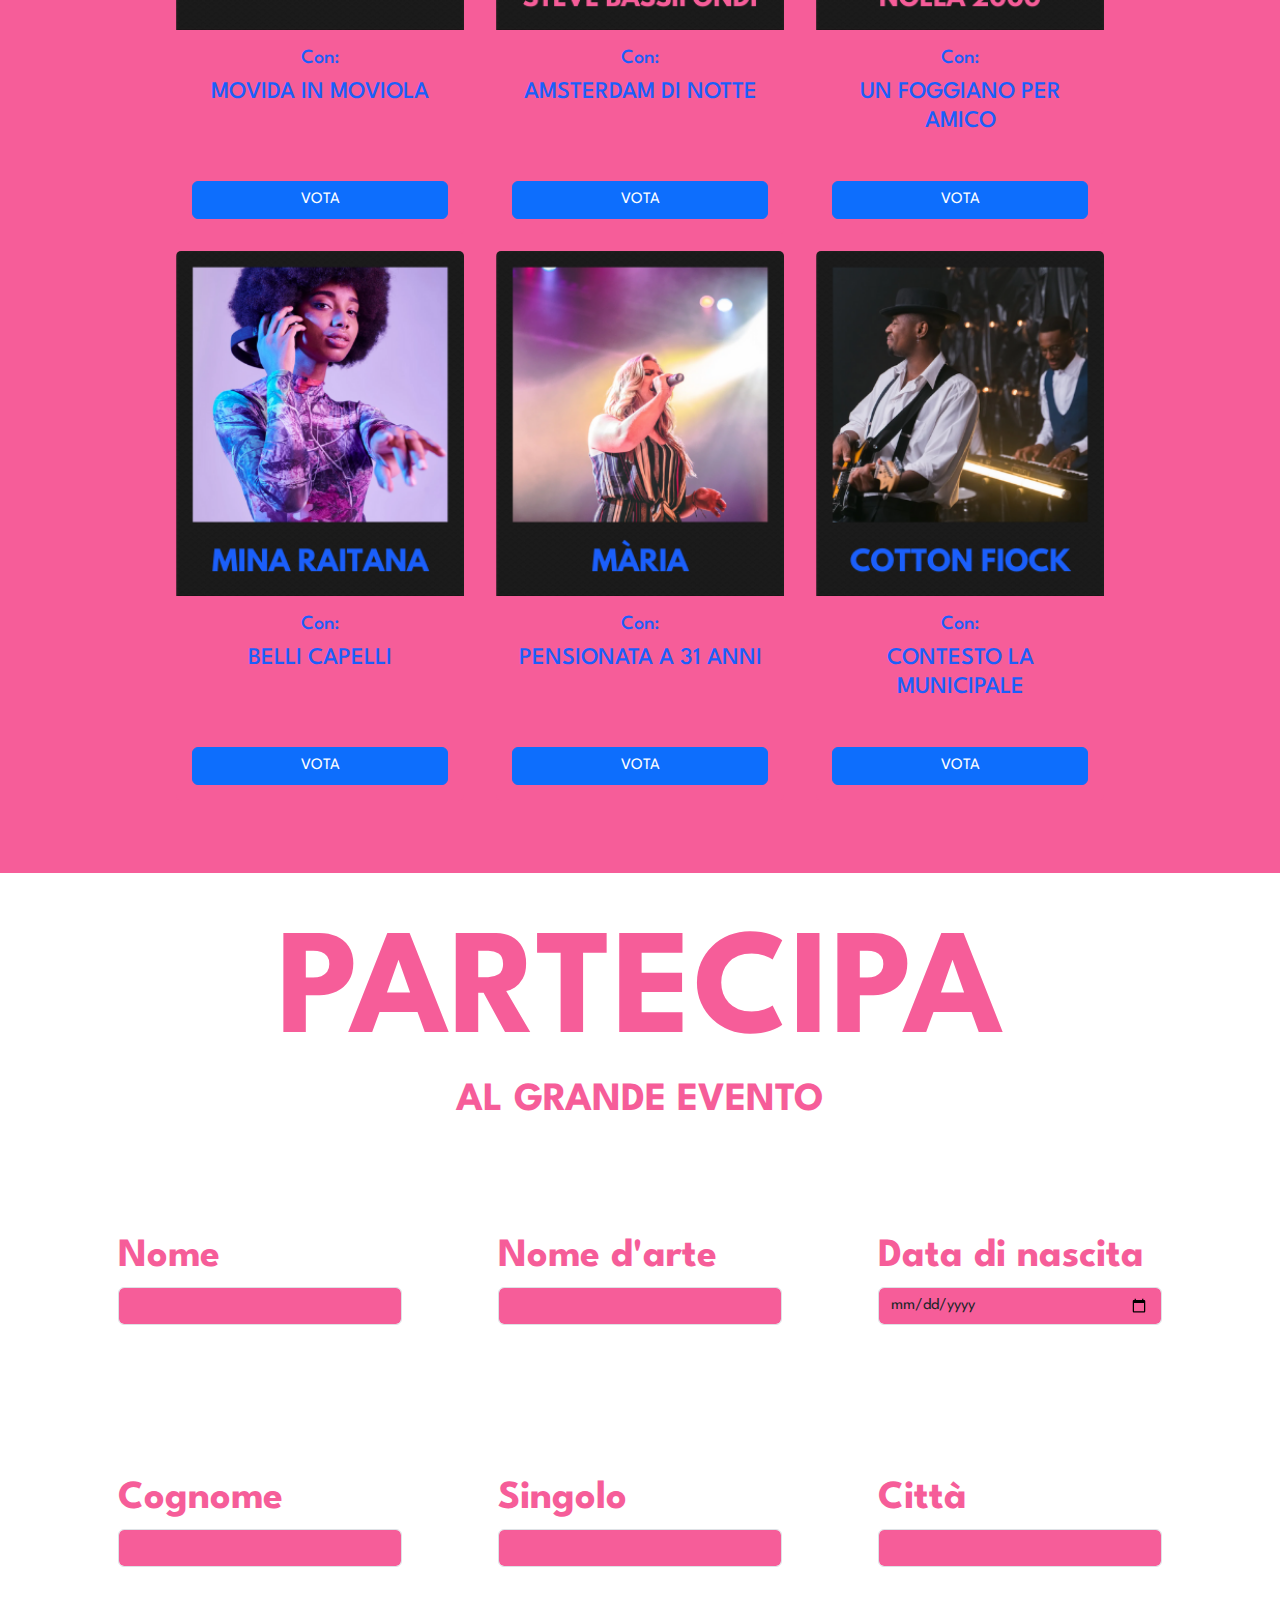
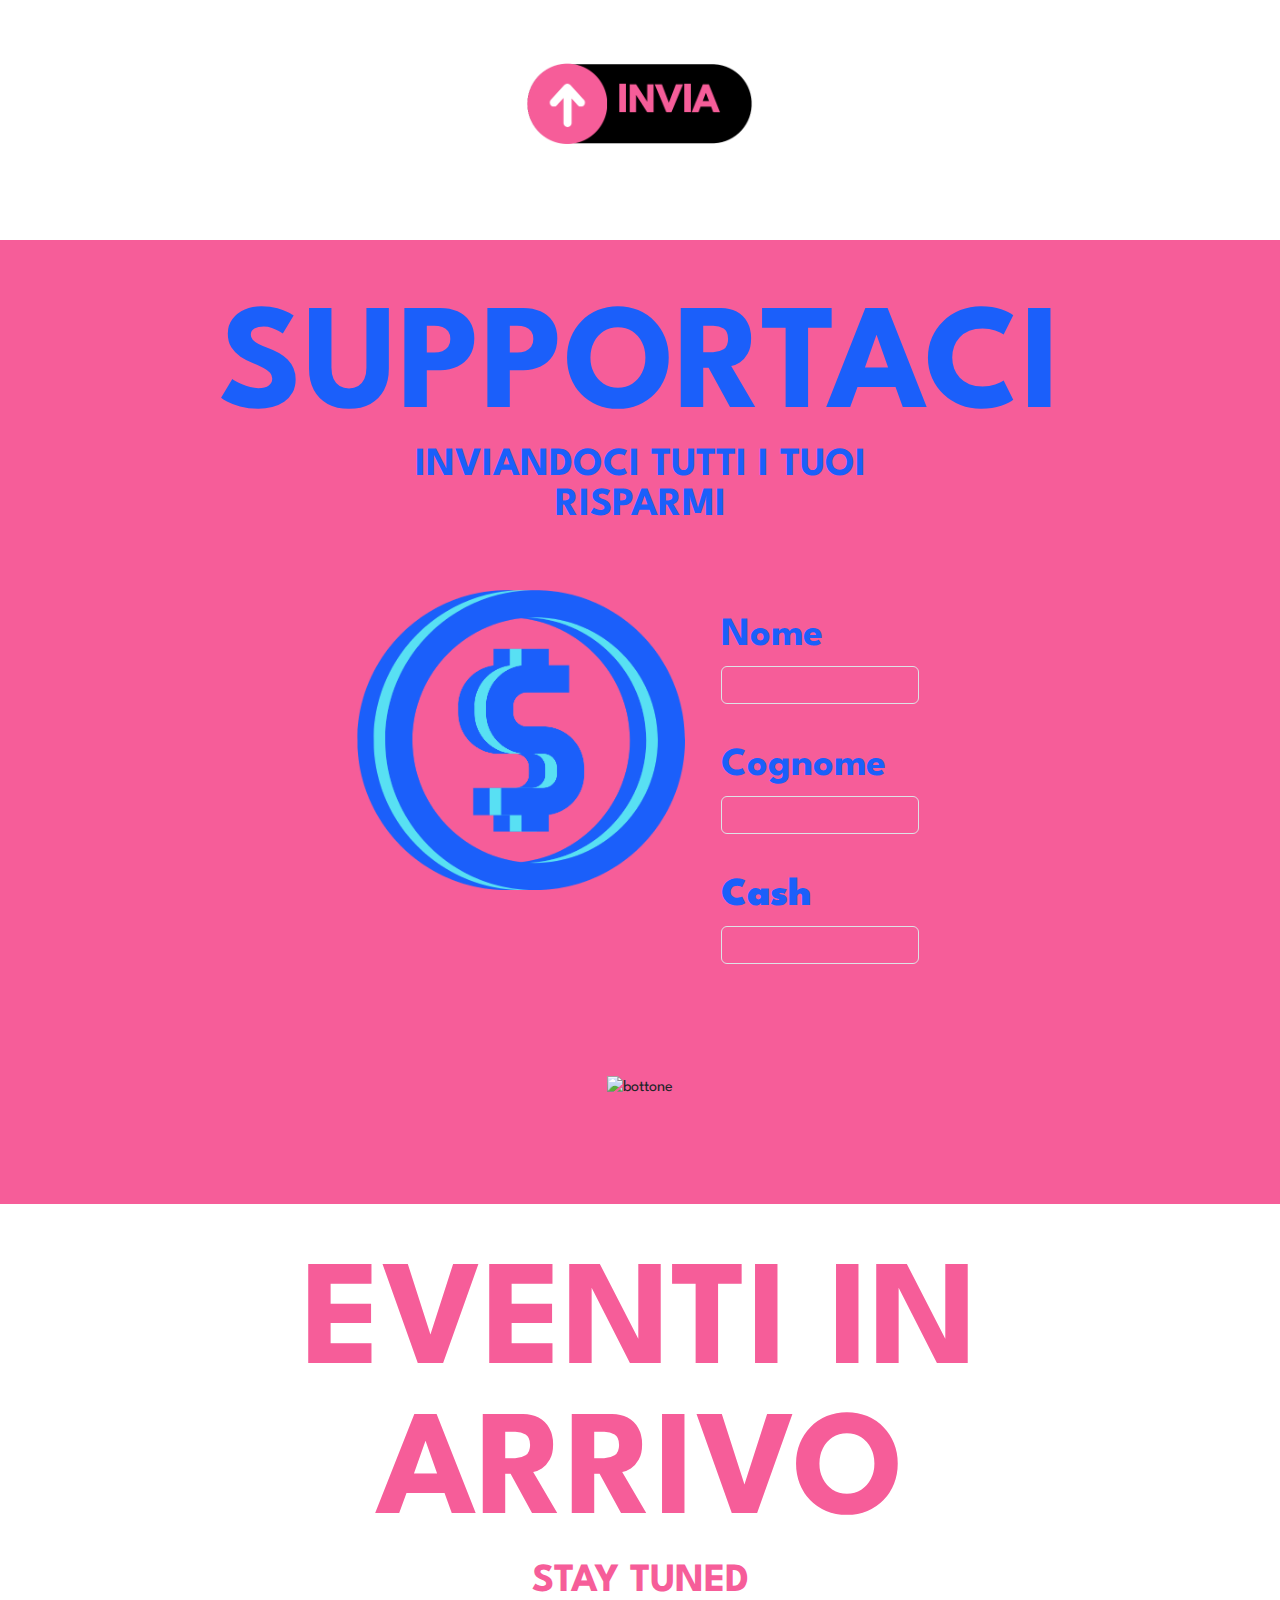
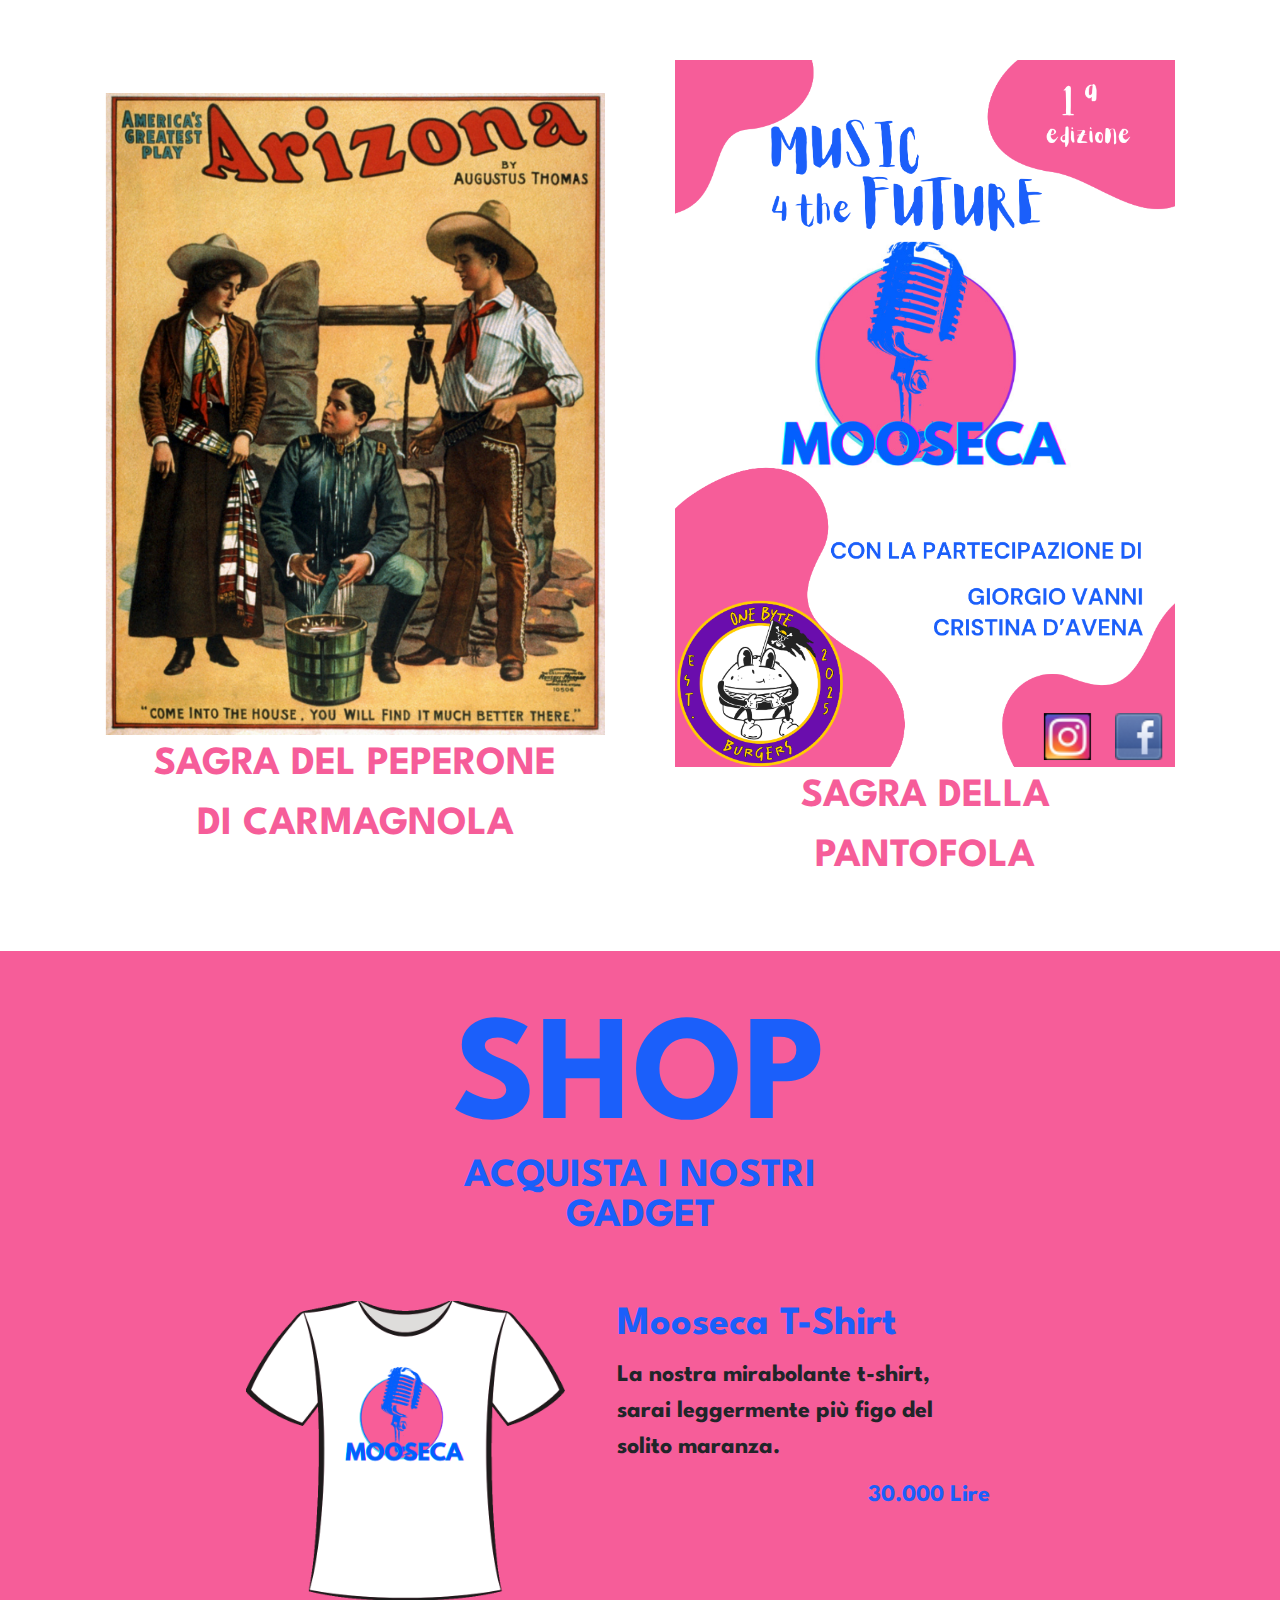
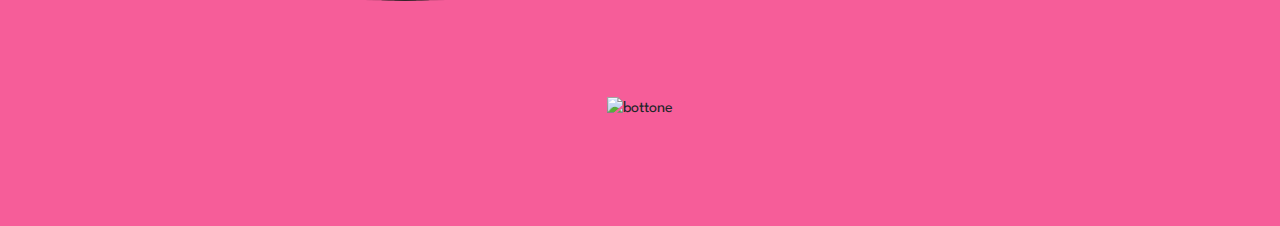
==== commit 185609d4: "+ roba" ====
--- a/index.html
+++ b/index.html
@@ -27,12 +27,12 @@
                 <img src="static/img/MOOSECA_3.png" alt="logo">
             </div>
             <div class="col-3 d-flex flex-column justify-content-end">
-                <a href="#ascolta" class="pippo fuxia">ASCOLTA</a>
-                <a href="#stream" class="pippo blu">STREAM</a>
-                <a href="#vota" class="pippo fuxia">VOTA</a>
-                <a href="#partecipa" class="pippo blu">PARTECIPA</a>
-                <a href="#supporta" class="pippo fuxia">SUPPORTA</a>
-                <a href="#shop" class="pippo blu">SHOP</a>
+                <p class="pippo fuxia">ASCOLTA</p>
+                <p class="pippo blu">STREAM</p>
+                <p class="pippo fuxia">VOTA</p>
+                <p class="pippo blu">PARTECIPA</p>
+                <p class="pippo fuxia">SUPPORTA</p>
+                <p class="pippo blu">SHOP</p>
             </div>
             <div class="col-3 d-flex align-items-end justify-content-center">
                 <img src="static/img/Progetto_senza_titolo.png" alt="logo2" id="logo2">
@@ -68,15 +68,15 @@
         </div>
     </div>
 
-    <section class="sectionRosa py-5" id="ascolta">
+    <section class="sectionRosa py-5">
         <div class="container p-2">
             <div class="row d-flex flex-column">
                 <div class="col">
-                    <h1 class="blu text-center fw-bold">ASCOLTA</h1>
-                    <p class="blu text-center fw-bold lh-1">I NOSTRI ARTISTI <br> EMERGENTI</p>
-                </div>
-                <div class="col">
-                    <h4 class="blu">ARTISTI IN GARA</h4>
+                    <span class="blu text-center fw-bold titolo2">ASCOLTA</span>
+                    <p class="blu text-center fw-bold lh-1 pippo">I NOSTRI ARTISTI <br> EMERGENTI</p>
+                </div>
+                <div class="col">
+                    <h4 class="blu pippo">ARTISTI IN GARA</h4>
                     <div id="carouselExample" class="carousel slide">
                         <div class="carousel-inner">
                             <div class="carousel-item active">
@@ -109,7 +109,7 @@
         </div>
     </section>
 
-    <div class="container py-5" id="stream">
+    <div class="container py-5">
         <div class="row">
             <div class="col d-flex align-items-center justify-content-center text-center">
                 <div class="pippo fuxia"><span class="titolo2">STREAM</span>DEL NOSTRO EVENTO</div>
@@ -122,15 +122,15 @@
         </div>
     </div>
 
-    <section class="sectionRosa py-5" id="vota">
+    <section class="sectionRosa py-5">
         <div class="container p-2">
             <div class="row d-flex flex-column">
                 <div class="col">
-                    <h1 class="blu text-center fw-bold">VOTA</h1>
-                    <p class="blu text-center fw-bold lh-1">I TUOI ARTISTI PREFERITI</p>
-                </div>
-                <div class="col">
-                    <h4 class="blu">ARTISTI IN GARA</h4>
+                    <span class="blu text-center fw-bold titolo2">VOTA</span>
+                    <p class="blu text-center fw-bold lh-1 pippo">I TUOI ARTISTI PREFERITI</p>
+                </div>
+                <div class="col">
+                    <h4 class="blu pippo">ARTISTI IN GARA</h4>
                     <div class="d-flex justify-content-center">
                         <div class="">
                             <div class="card m-3 noBg altezzaCustom" style="width: 18rem;">
@@ -249,7 +249,7 @@
         </div>
     </section>
 
-    <div class="container py-5" id="partecipa">
+    <div class="container py-5">
         <div class="row">
             <div class="col d-flex align-items-center justify-content-center text-center">
                 <div class="pippo fuxia"><span class="titolo2">PARTECIPA</span>AL GRANDE EVENTO</div>
@@ -286,16 +286,16 @@
             </div>
         </form>
         <div class="row d-flex justify-content-center p-5">
-            <img src="static/img/invia.png" alt="invia" id="invia">
-        </div>
-    </div>
-
-    <section class="sectionRosa py-5" id="supporta">
+            <img class="bottoneBlu" src="static/img/invia.png" alt="invia" id="invia">
+        </div>
+    </div>
+
+    <section class="sectionRosa py-5">
         <div class="container p-2">
             <div class="row d-flex flex-column ">
                 <div class="col">
-                    <h1 class="blu text-center fw-bold">SUPPORTACI</h1>
-                    <p class="blu text-center fw-bold lh-1">INVIANDOCI TUTTI I TUOI <br> RISPARMI</p>
+                    <span class="blu text-center fw-bold titolo2">SUPPORTACI</span>
+                    <p class="blu text-center fw-bold lh-1 pippo">INVIANDOCI TUTTI I TUOI <br> RISPARMI</p>
                 </div>
 
                 <div class="col py-5">
@@ -308,14 +308,14 @@
                                 <form>
                                     <div class="row d-flex flex-column">
                                         <div class="form-group col p-3">
-                                            <label class="blu fw-bolder">Nome</label>
+                                            <label class="blu fw-bolder pippo">Nome</label>
                                             <input type="text" class="form-control bgfuxia">
                                         </div>
                                         <div class="form-group col p-3">
-                                            <label class="blu fw-bolder">Cognome</label>
+                                            <label class="blu fw-bolder pippo">Cognome</label>
                                             <input type="text" class="form-control bgfuxia">
                                         </div>
-                                        <div class="form-group col p-3">
+                                        <div class="form-group col p-3 pippo">
                                             <label class="blu fw-bolder">Cash</label>
                                             <input type="text" class="form-control bgfuxia">
                                         </div>
@@ -330,7 +330,7 @@
                 </div>
 
                 <div class="text-center py-5">
-                    <button type="button" class="btn btn-primary">INVIA</button>
+                    <img class="bottoneBlu" src="/MoosecaWebsite/static/img/bottone2 .png" alt="bottone">
                 </div>
             </div>
         </div>
@@ -355,12 +355,12 @@
     
     </div>
 
-    <section class="sectionRosa py-5" id="shop">
+    <section class="sectionRosa py-5">
         <div class="container p-2">
             <div class="row d-flex flex-column ">
                 <div class="col">
-                    <h1 class="blu text-center fw-bold">SHOP</h1>
-                    <p class="blu text-center fw-bold lh-1">ACQUISTA I NOSTRI <br> GADGET</p>
+                    <span class="blu text-center fw-bold titolo2">SHOP</span>
+                    <p class="blu text-center fw-bold lh-1 pippo">ACQUISTA I NOSTRI <br> GADGET</p>
                 </div>
 
                 <div class="col py-5">
@@ -370,8 +370,8 @@
                                 <img style="height: 300px;" src="static/img/gadget1.png" alt="coin">
                             </div>
                             <div class="px-5 col-5">
-                                <h1 class="blu">Mooseca T-Shirt</h1>
-                                <p class="fw-bold">
+                                <h1 class="blu pippo">Mooseca T-Shirt</h1>
+                                <p class="fw-bold fs-4">
                                     La nostra mirabolante t-shirt,
                                     sarai leggermente più figo del solito maranza.
                                 </p>
@@ -387,7 +387,7 @@
                 </div>
 
                 <div class="text-center py-5">
-                    <button type="button" class="btn btn-primary">INVIA</button>
+                    <img class="bottoneBlu" src="/MoosecaWebsite/static/img/bottone2 .png" alt="bottone">
                 </div>
             </div>
         </div>
--- a/static/css/style.css
+++ b/static/css/style.css
@@ -4,14 +4,14 @@
 }
 
 .blu {
-   color: #1b5ffa; 
+    color: #1b5ffa;
 }
 
 .justify-self-end {
     justify-self: end;
 }
 
-.noBg{
+.noBg {
     background-color: #f65d99;
     border: none;
 }
@@ -102,3 +102,12 @@
     color: #58e0f3;
 }
 
+.bottoneBlu {
+    width: 200px;
+    transition: 0.2s;
+}
+
+.bottoneBlu:hover {
+    filter: drop-shadow(2px 4px 6px black);
+    cursor: pointer;
+}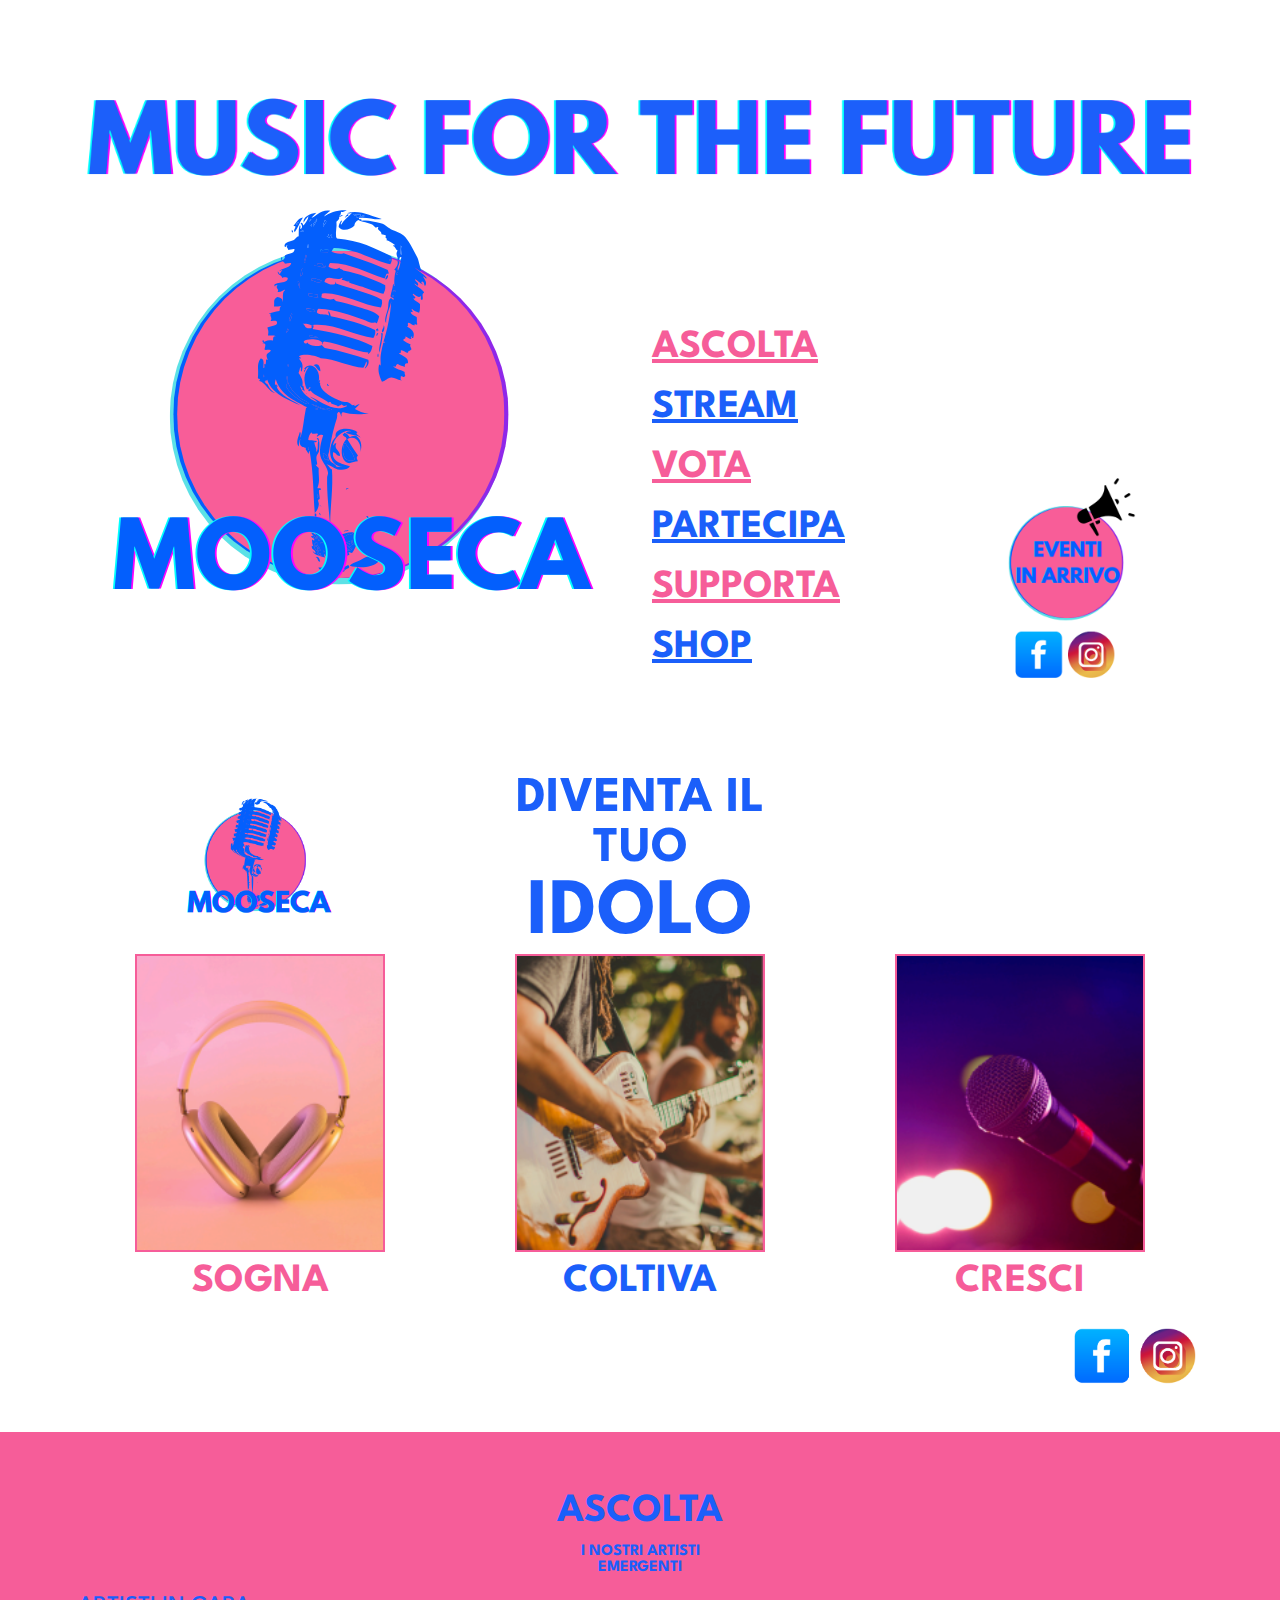
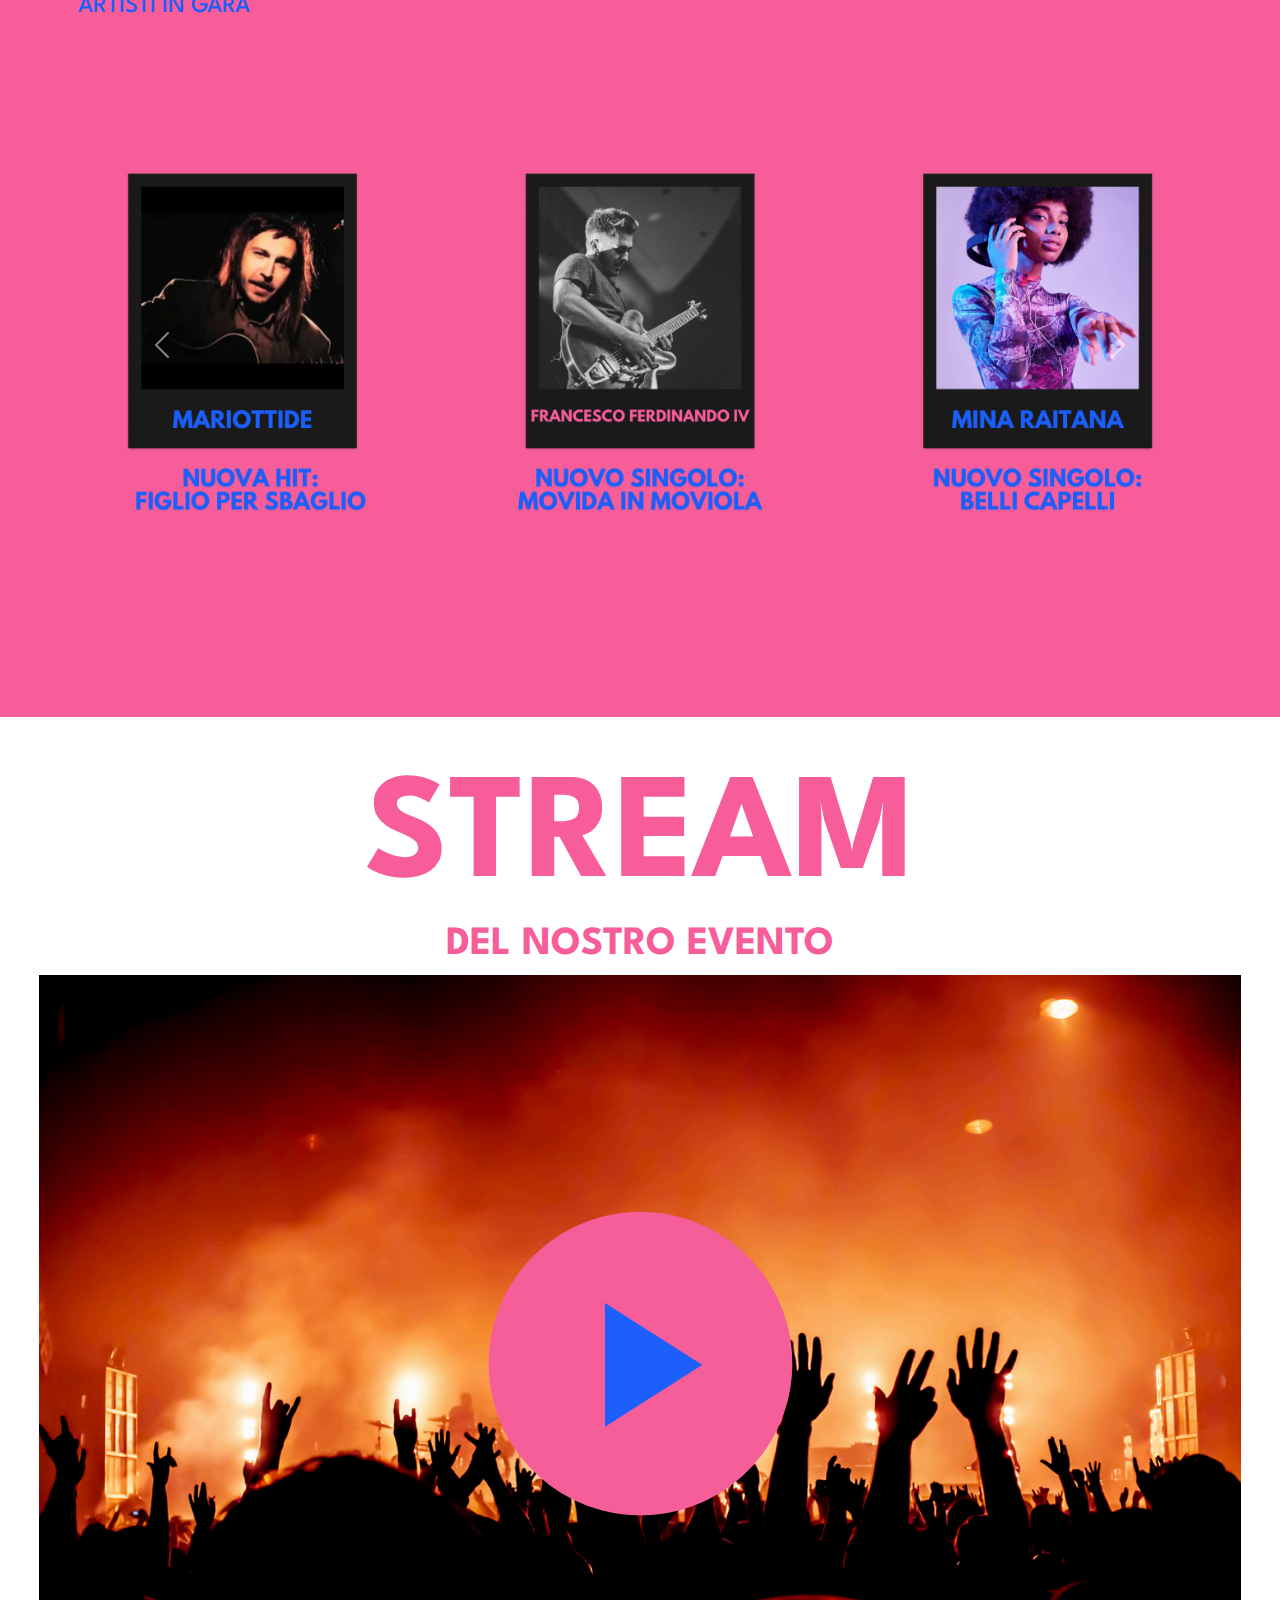
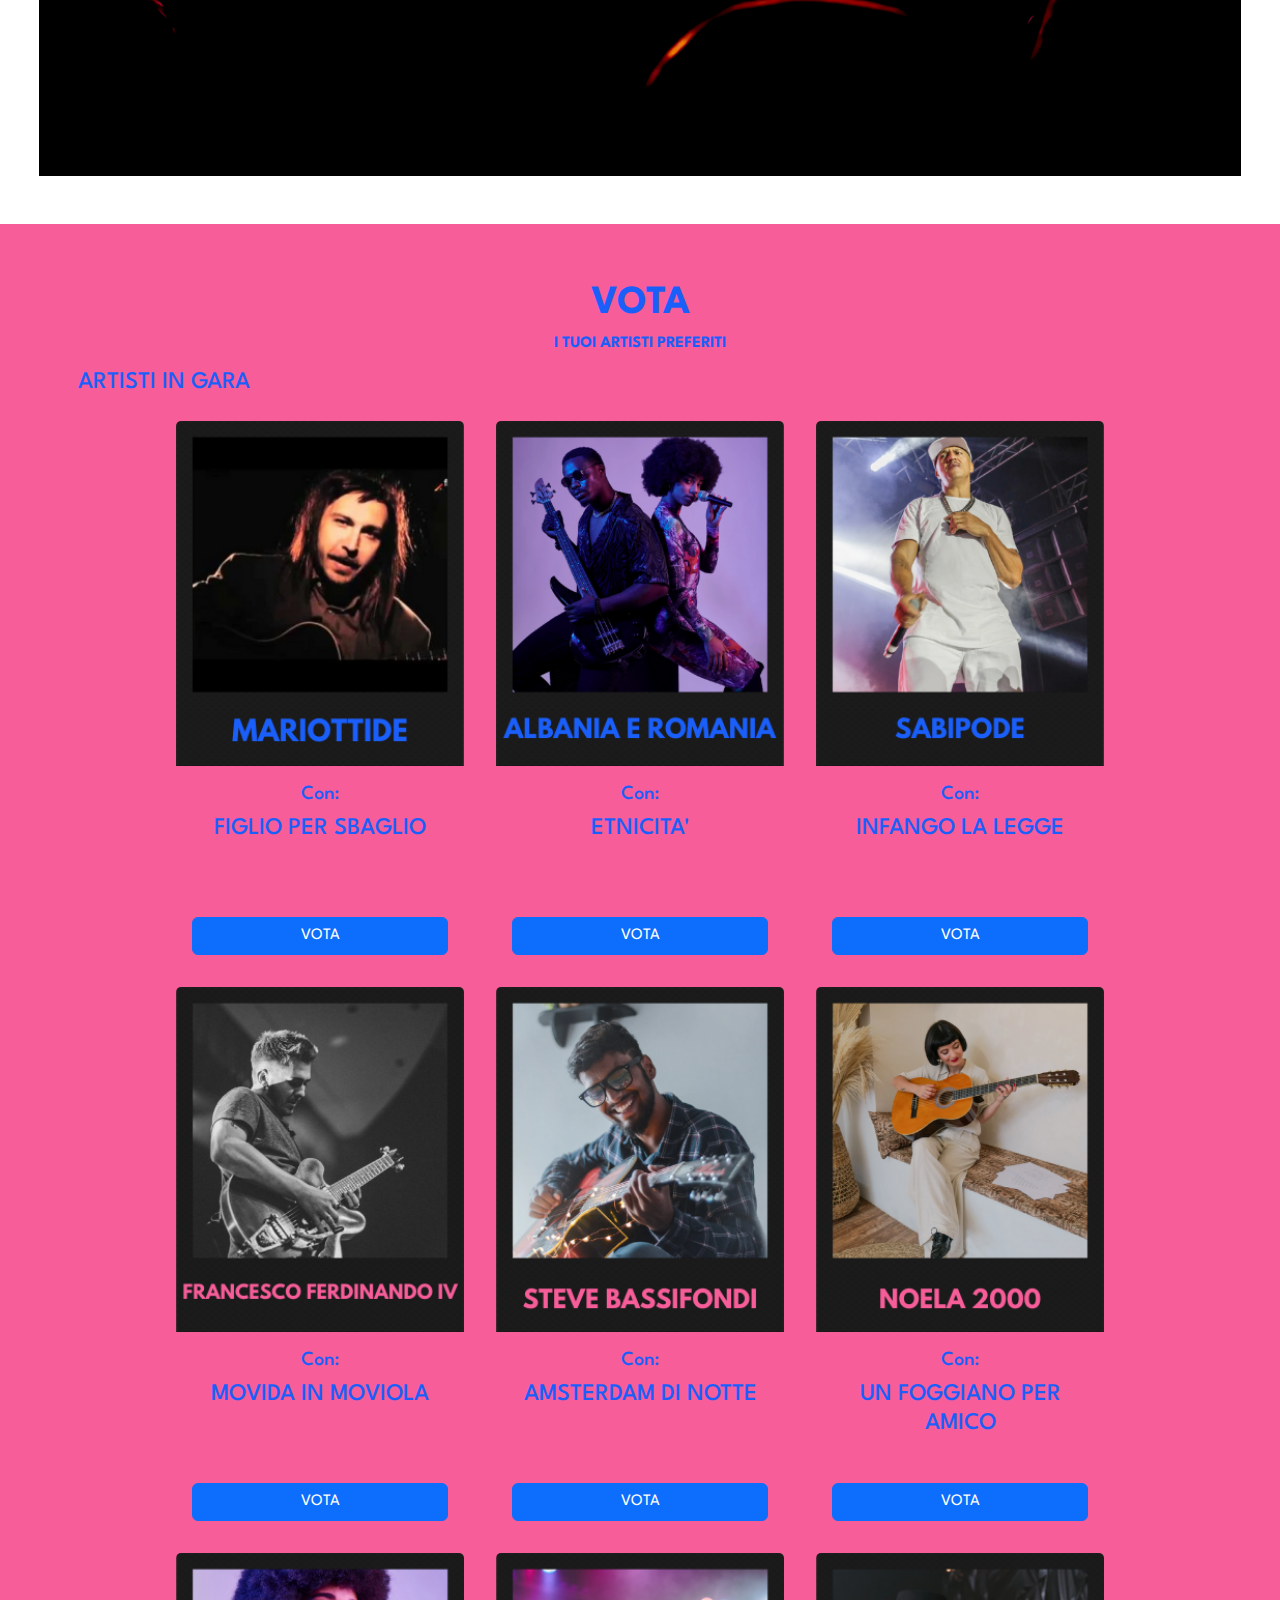
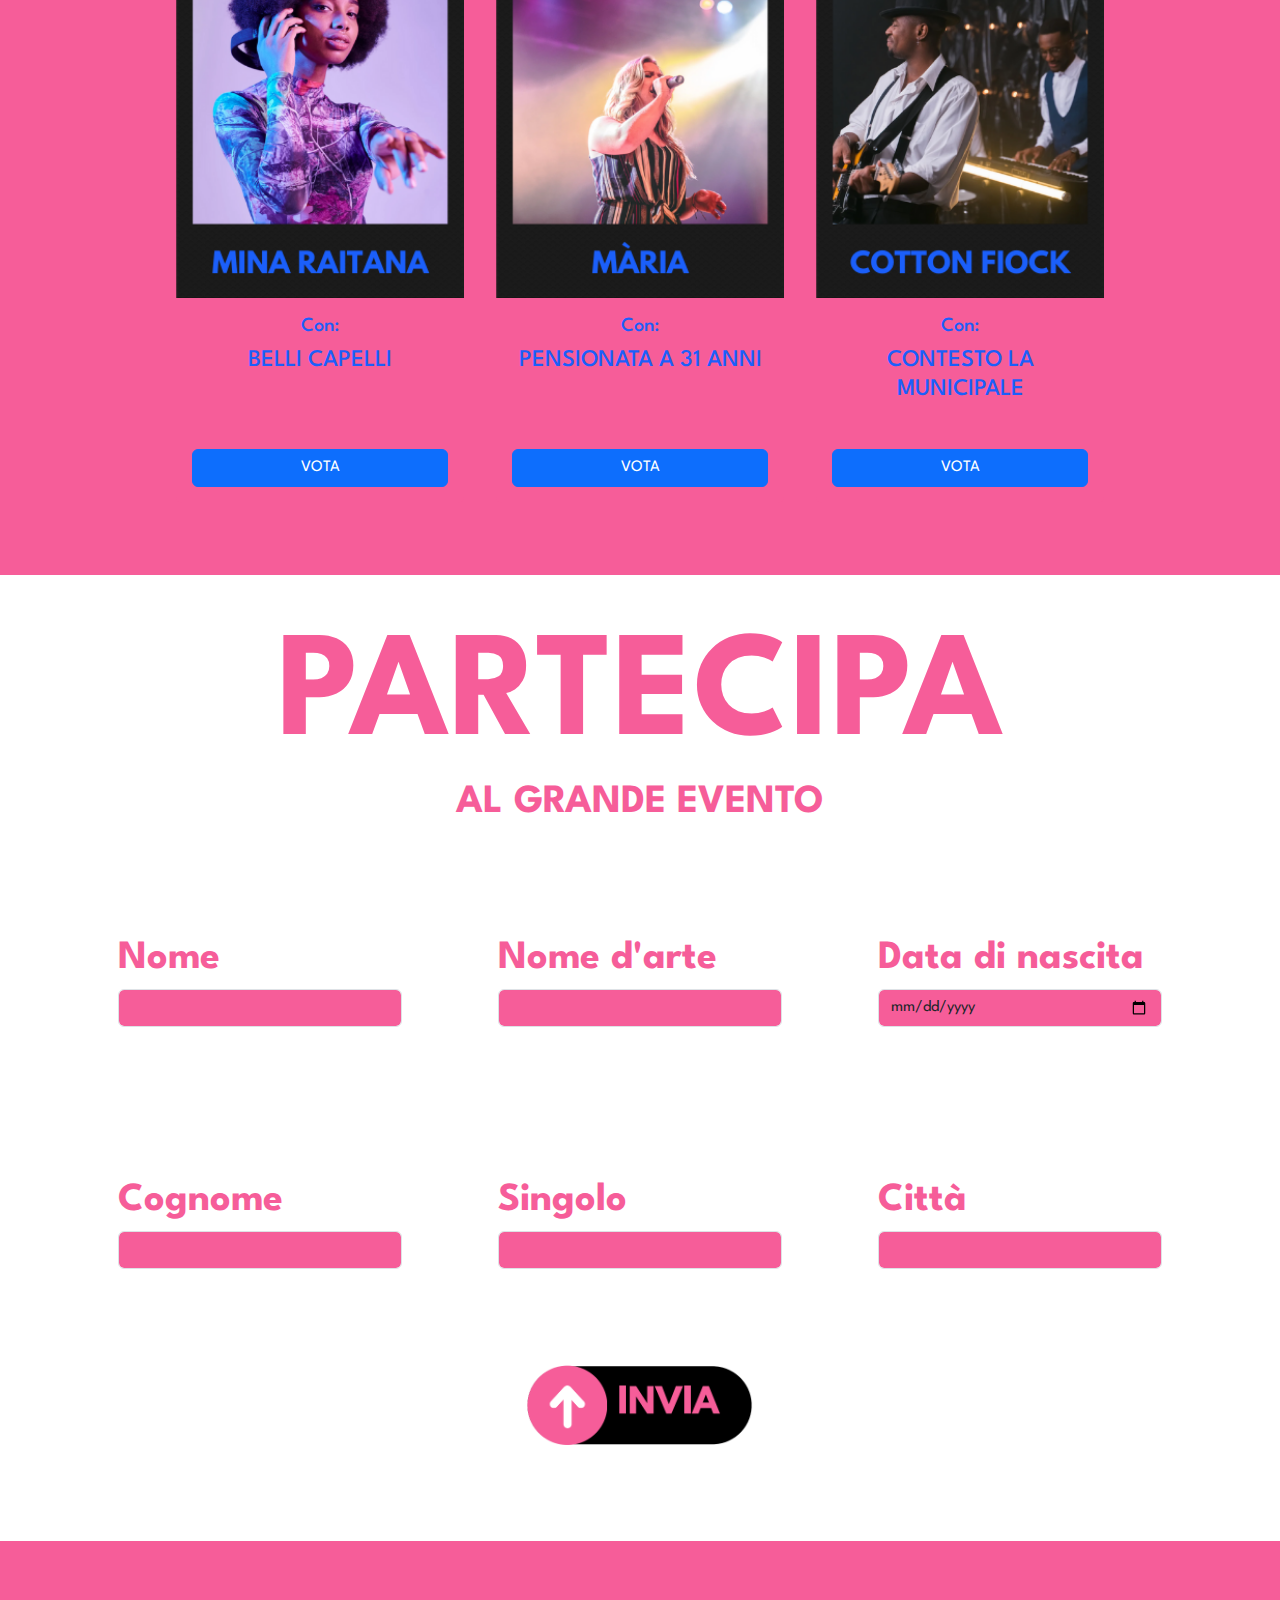
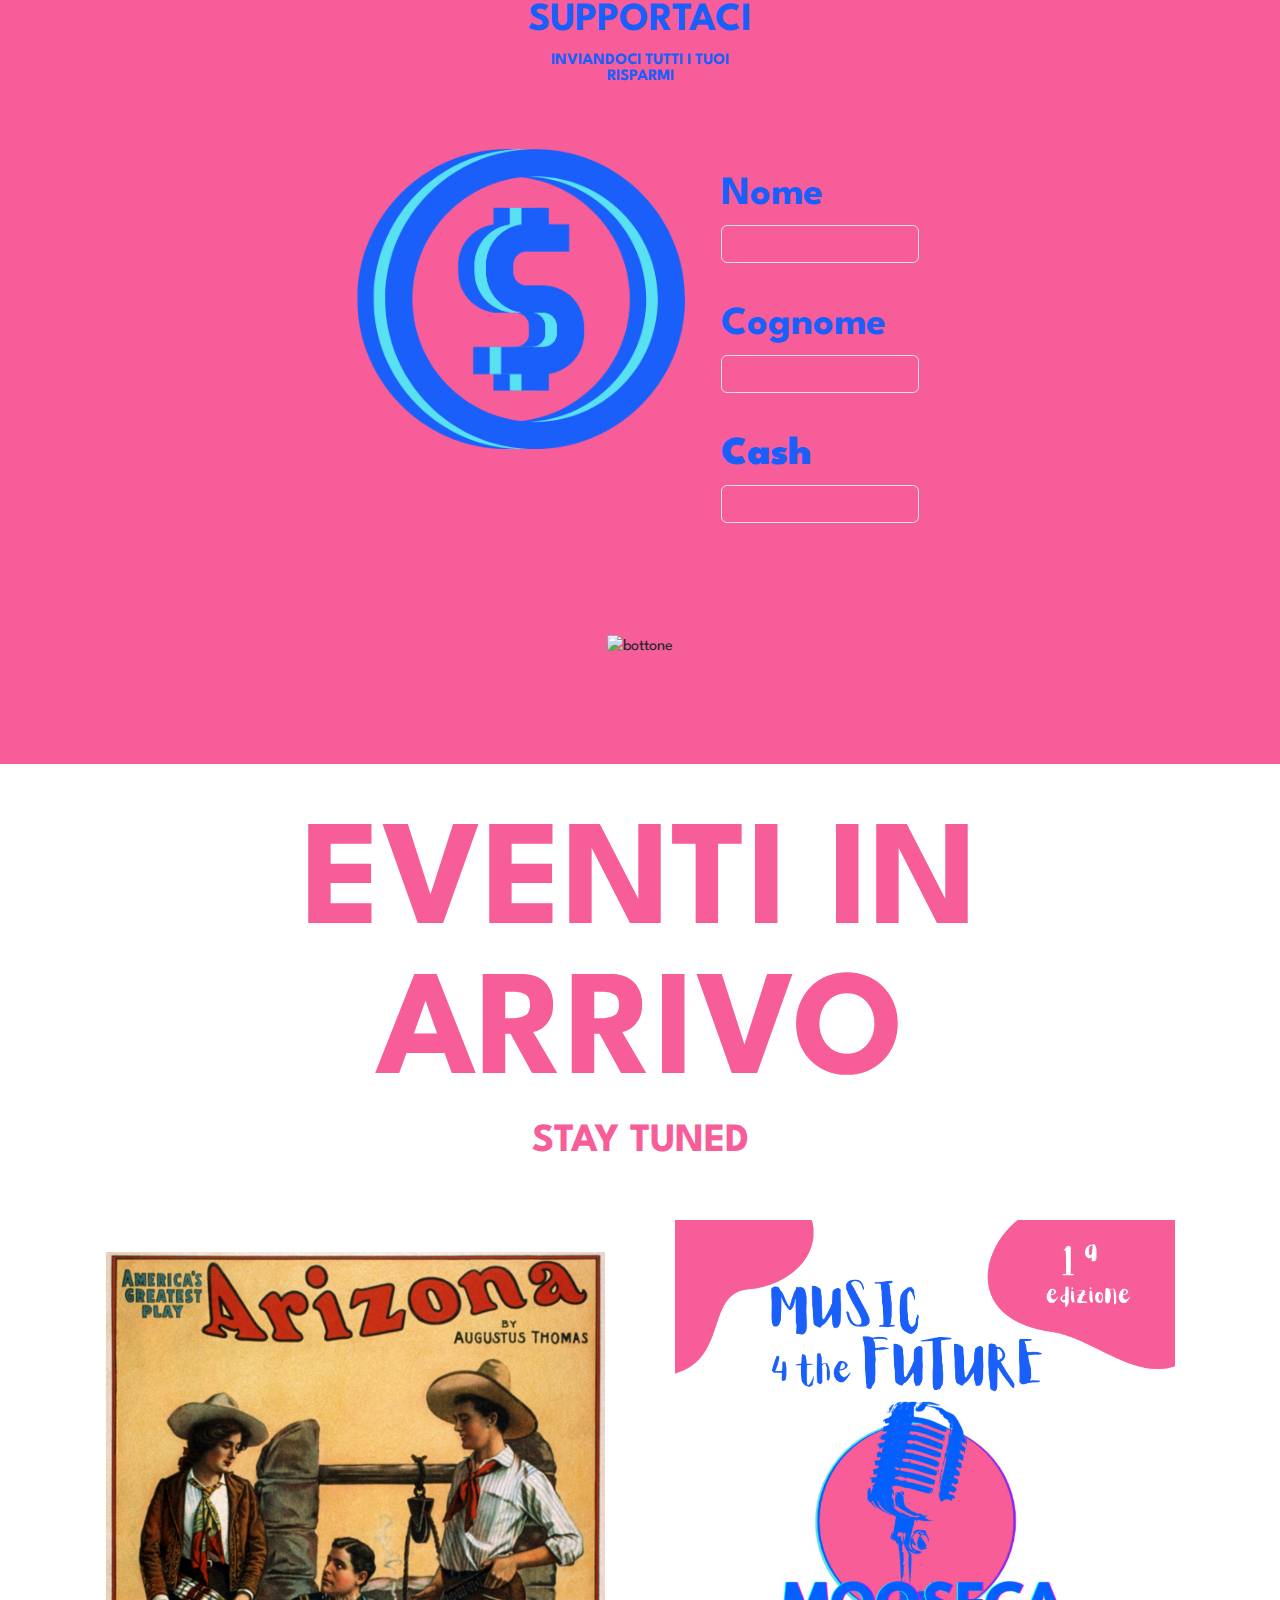
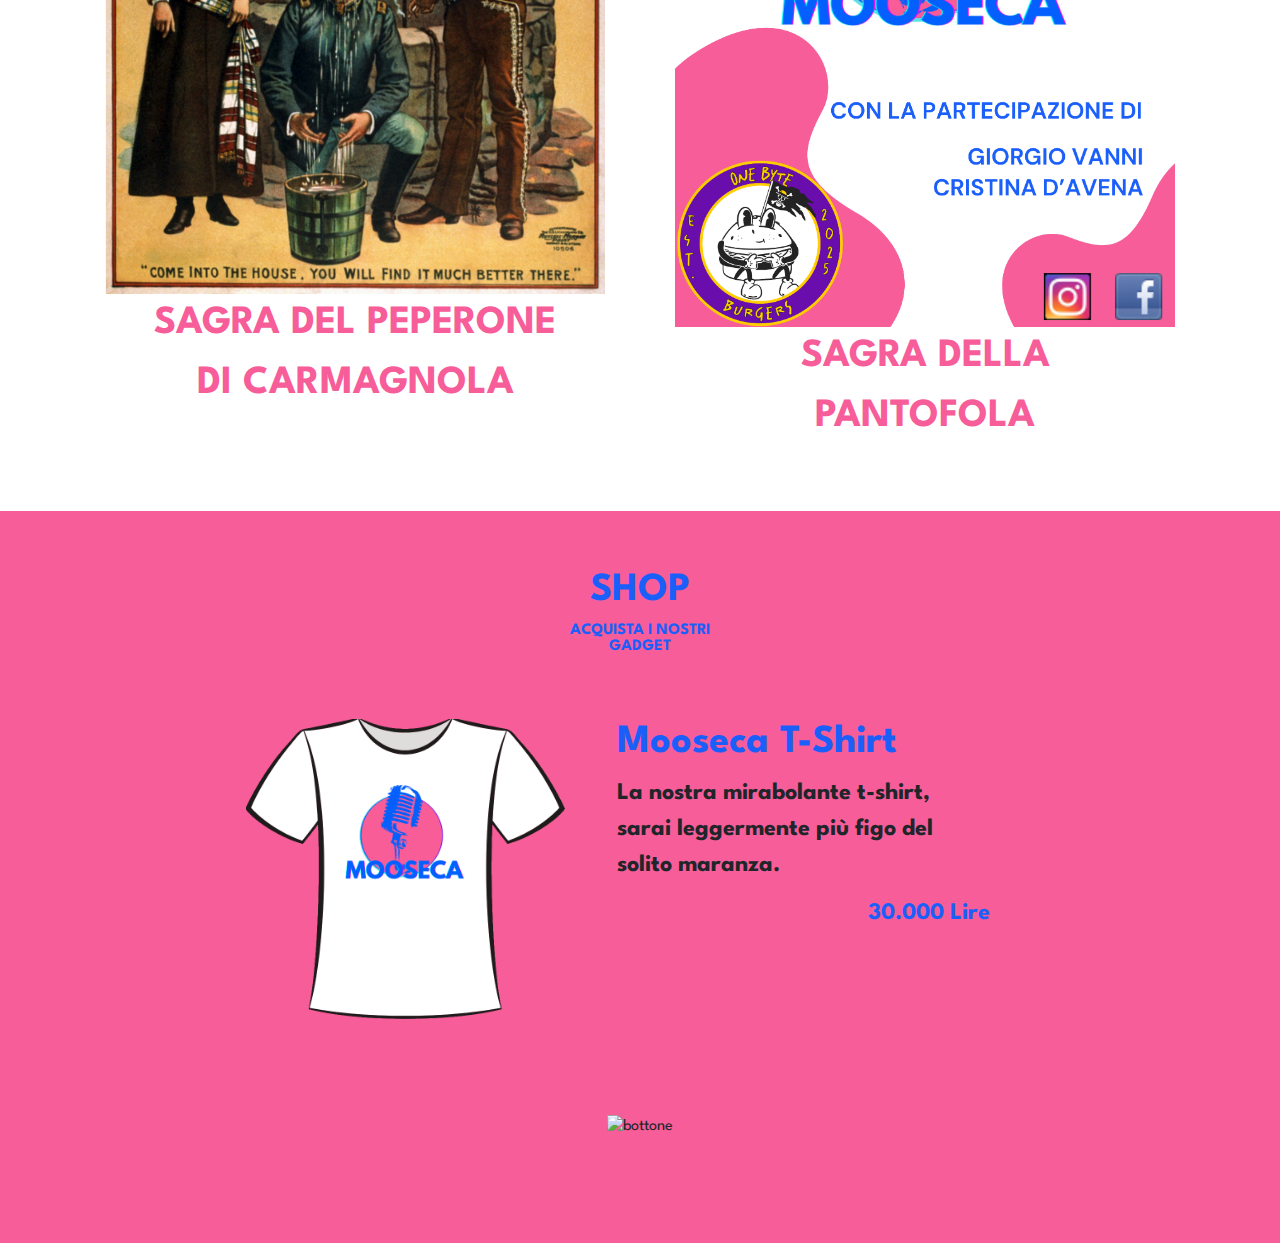
==== commit 55850682: "Merge branch 'main' of https://github.com/SquilleroElena/MoosecaWebsite" ====
--- a/index.html
+++ b/index.html
@@ -27,12 +27,12 @@
                 <img src="static/img/MOOSECA_3.png" alt="logo">
             </div>
             <div class="col-3 d-flex flex-column justify-content-end">
-                <p class="pippo fuxia">ASCOLTA</p>
-                <p class="pippo blu">STREAM</p>
-                <p class="pippo fuxia">VOTA</p>
-                <p class="pippo blu">PARTECIPA</p>
-                <p class="pippo fuxia">SUPPORTA</p>
-                <p class="pippo blu">SHOP</p>
+                <a href="#ascolta" class="pippo fuxia">ASCOLTA</a>
+                <a href="#stream" class="pippo blu">STREAM</a>
+                <a href="#vota" class="pippo fuxia">VOTA</a>
+                <a href="#partecipa" class="pippo blu">PARTECIPA</a>
+                <a href="#supporta" class="pippo fuxia">SUPPORTA</a>
+                <a href="#shop" class="pippo blu">SHOP</a>
             </div>
             <div class="col-3 d-flex align-items-end justify-content-center">
                 <img src="static/img/Progetto_senza_titolo.png" alt="logo2" id="logo2">
@@ -68,15 +68,15 @@
         </div>
     </div>
 
-    <section class="sectionRosa py-5">
+    <section class="sectionRosa py-5" id="ascolta">
         <div class="container p-2">
             <div class="row d-flex flex-column">
                 <div class="col">
-                    <span class="blu text-center fw-bold titolo2">ASCOLTA</span>
-                    <p class="blu text-center fw-bold lh-1 pippo">I NOSTRI ARTISTI <br> EMERGENTI</p>
-                </div>
-                <div class="col">
-                    <h4 class="blu pippo">ARTISTI IN GARA</h4>
+                    <h1 class="blu text-center fw-bold">ASCOLTA</h1>
+                    <p class="blu text-center fw-bold lh-1">I NOSTRI ARTISTI <br> EMERGENTI</p>
+                </div>
+                <div class="col">
+                    <h4 class="blu">ARTISTI IN GARA</h4>
                     <div id="carouselExample" class="carousel slide">
                         <div class="carousel-inner">
                             <div class="carousel-item active">
@@ -109,7 +109,7 @@
         </div>
     </section>
 
-    <div class="container py-5">
+    <div class="container py-5" id="stream">
         <div class="row">
             <div class="col d-flex align-items-center justify-content-center text-center">
                 <div class="pippo fuxia"><span class="titolo2">STREAM</span>DEL NOSTRO EVENTO</div>
@@ -122,15 +122,15 @@
         </div>
     </div>
 
-    <section class="sectionRosa py-5">
+    <section class="sectionRosa py-5" id="vota">
         <div class="container p-2">
             <div class="row d-flex flex-column">
                 <div class="col">
-                    <span class="blu text-center fw-bold titolo2">VOTA</span>
-                    <p class="blu text-center fw-bold lh-1 pippo">I TUOI ARTISTI PREFERITI</p>
-                </div>
-                <div class="col">
-                    <h4 class="blu pippo">ARTISTI IN GARA</h4>
+                    <h1 class="blu text-center fw-bold">VOTA</h1>
+                    <p class="blu text-center fw-bold lh-1">I TUOI ARTISTI PREFERITI</p>
+                </div>
+                <div class="col">
+                    <h4 class="blu">ARTISTI IN GARA</h4>
                     <div class="d-flex justify-content-center">
                         <div class="">
                             <div class="card m-3 noBg altezzaCustom" style="width: 18rem;">
@@ -249,7 +249,7 @@
         </div>
     </section>
 
-    <div class="container py-5">
+    <div class="container py-5" id="partecipa">
         <div class="row">
             <div class="col d-flex align-items-center justify-content-center text-center">
                 <div class="pippo fuxia"><span class="titolo2">PARTECIPA</span>AL GRANDE EVENTO</div>
@@ -290,12 +290,12 @@
         </div>
     </div>
 
-    <section class="sectionRosa py-5">
+    <section class="sectionRosa py-5" id="supporta">
         <div class="container p-2">
             <div class="row d-flex flex-column ">
                 <div class="col">
-                    <span class="blu text-center fw-bold titolo2">SUPPORTACI</span>
-                    <p class="blu text-center fw-bold lh-1 pippo">INVIANDOCI TUTTI I TUOI <br> RISPARMI</p>
+                    <h1 class="blu text-center fw-bold">SUPPORTACI</h1>
+                    <p class="blu text-center fw-bold lh-1">INVIANDOCI TUTTI I TUOI <br> RISPARMI</p>
                 </div>
 
                 <div class="col py-5">
@@ -355,12 +355,12 @@
     
     </div>
 
-    <section class="sectionRosa py-5">
+    <section class="sectionRosa py-5" id="shop">
         <div class="container p-2">
             <div class="row d-flex flex-column ">
                 <div class="col">
-                    <span class="blu text-center fw-bold titolo2">SHOP</span>
-                    <p class="blu text-center fw-bold lh-1 pippo">ACQUISTA I NOSTRI <br> GADGET</p>
+                    <h1 class="blu text-center fw-bold">SHOP</h1>
+                    <p class="blu text-center fw-bold lh-1">ACQUISTA I NOSTRI <br> GADGET</p>
                 </div>
 
                 <div class="col py-5">
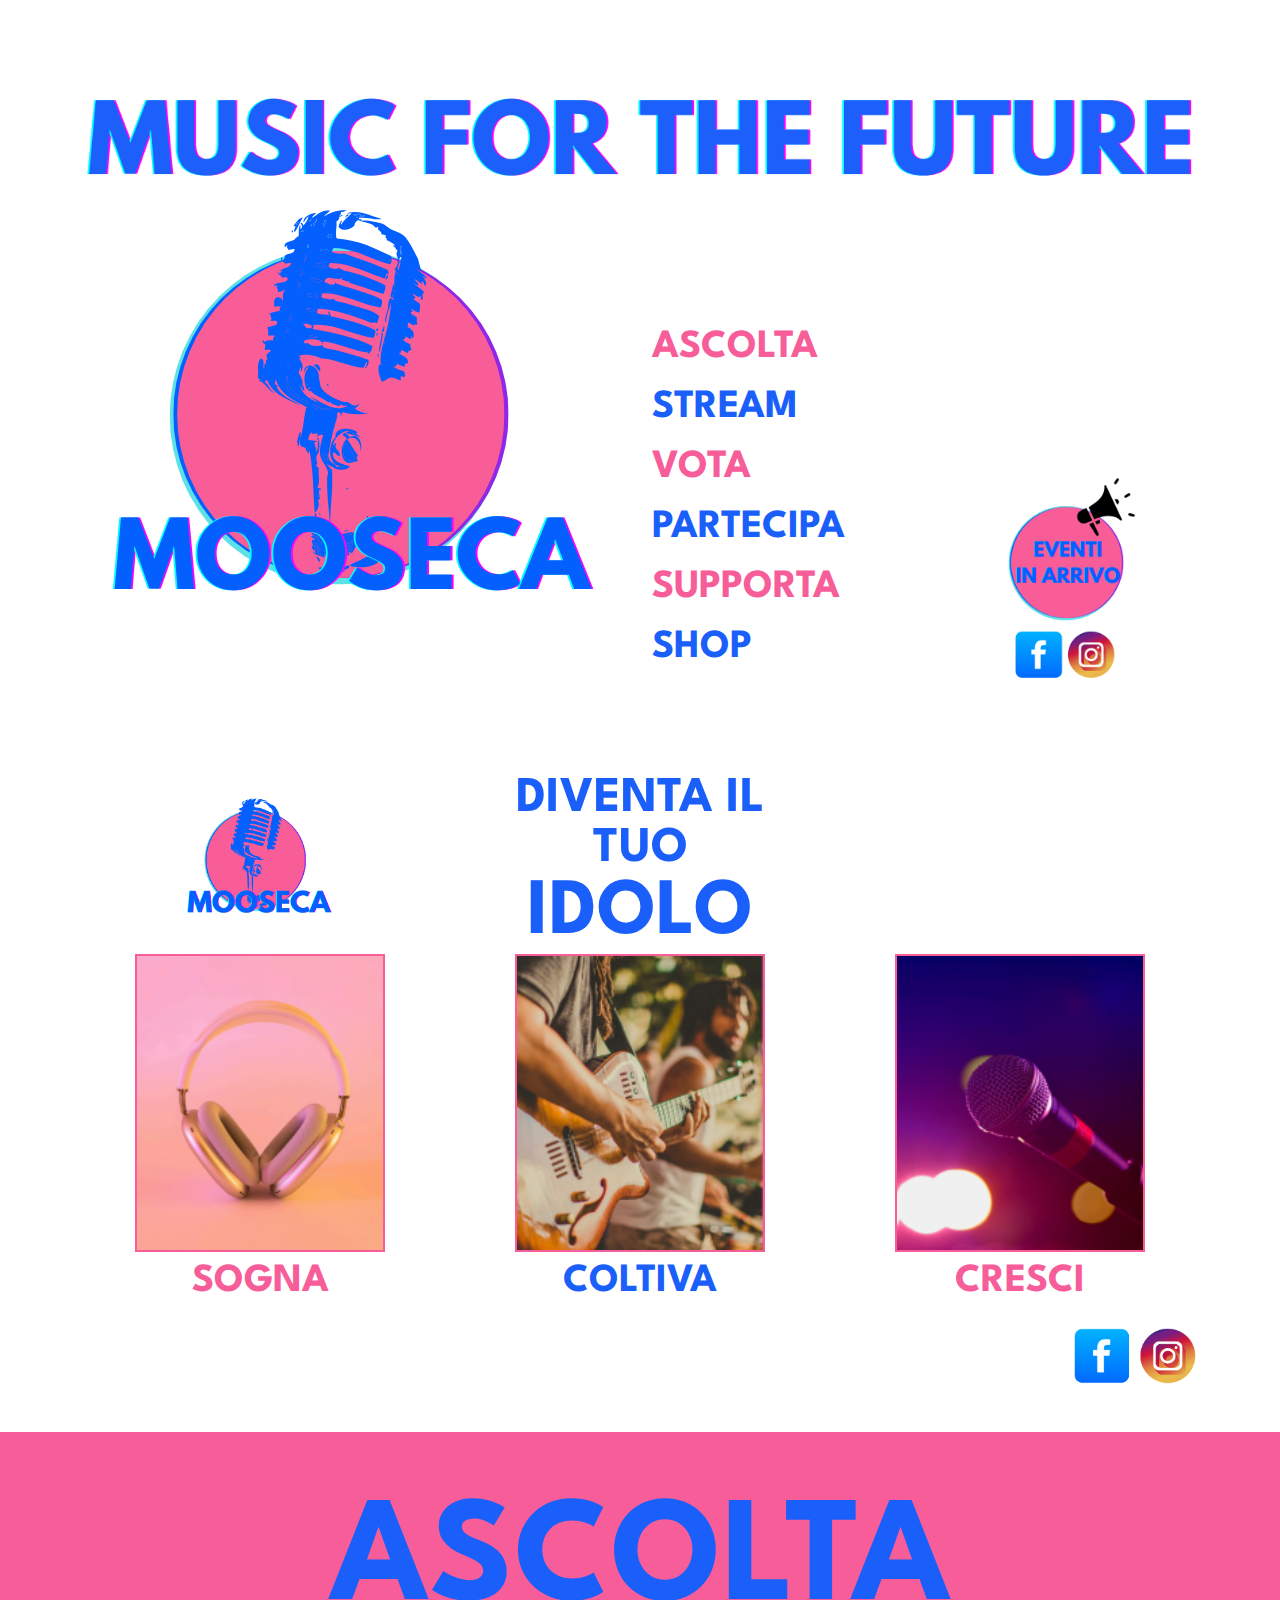
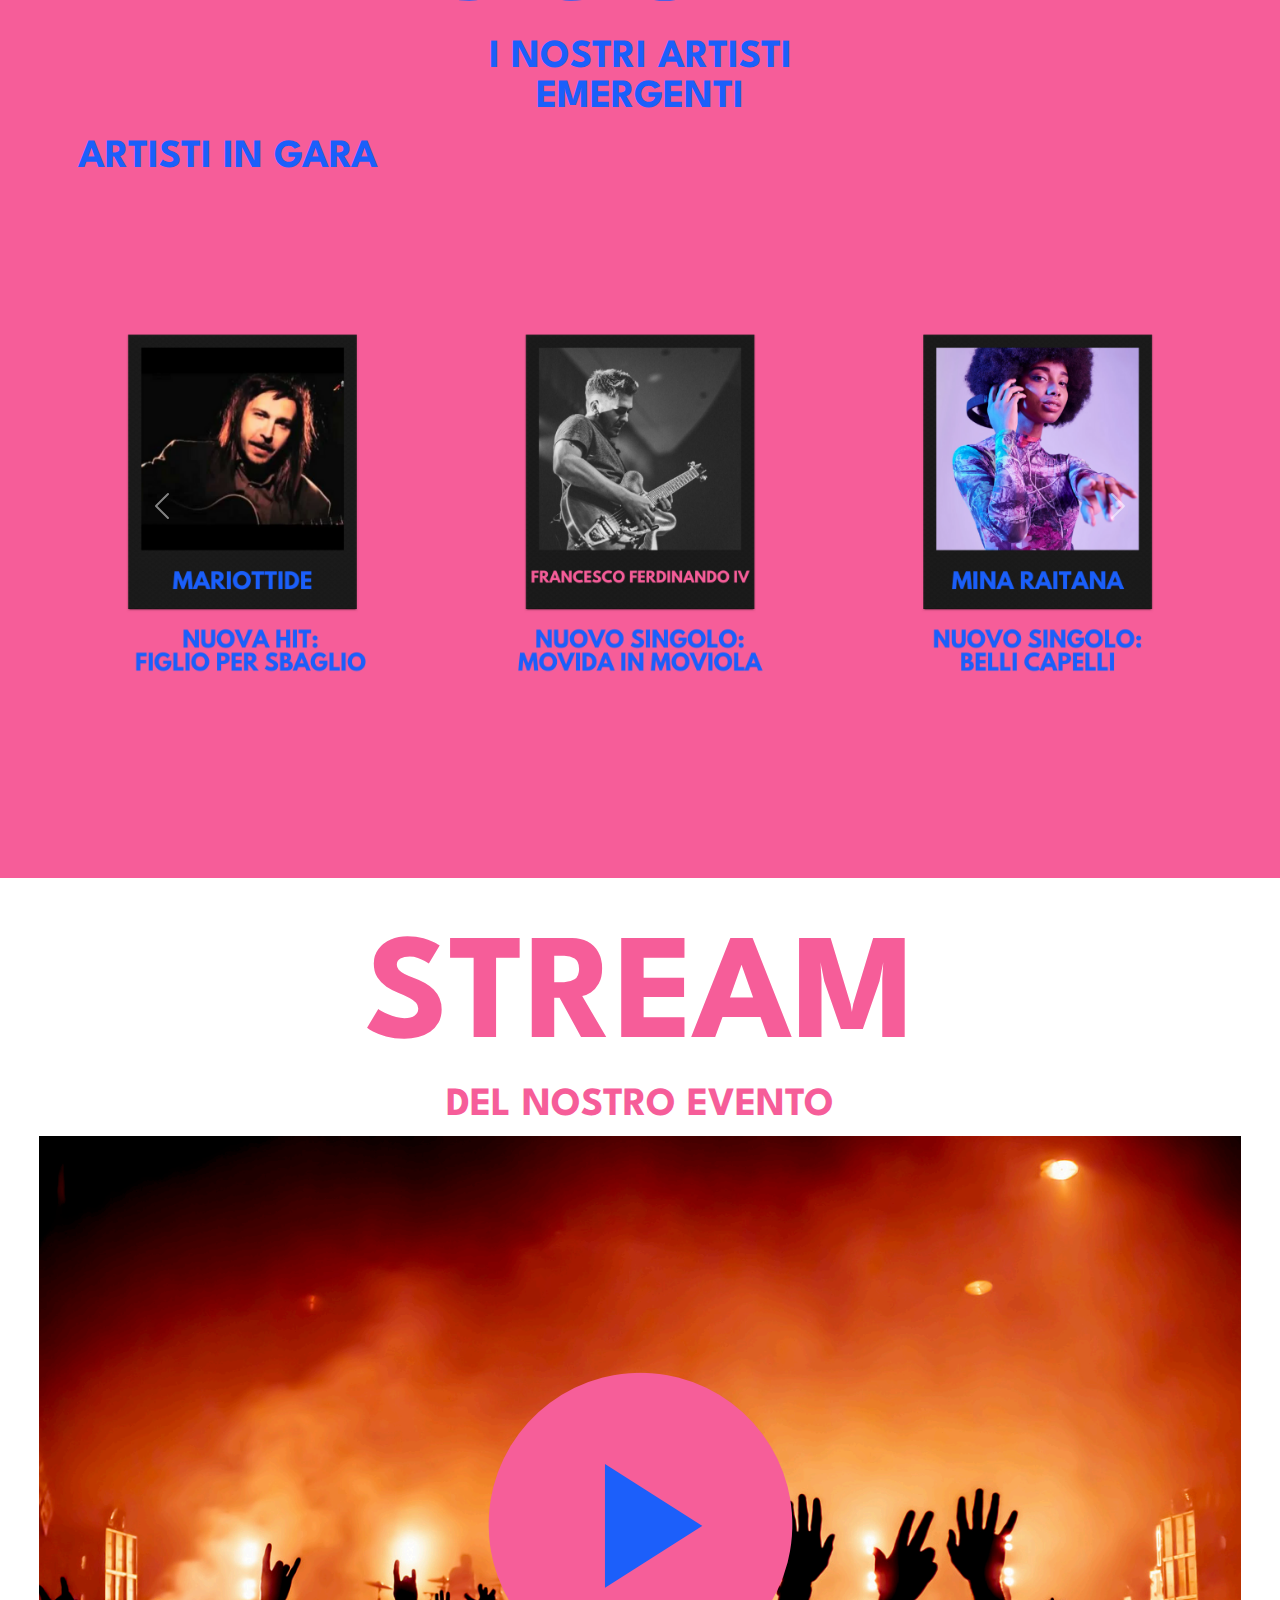
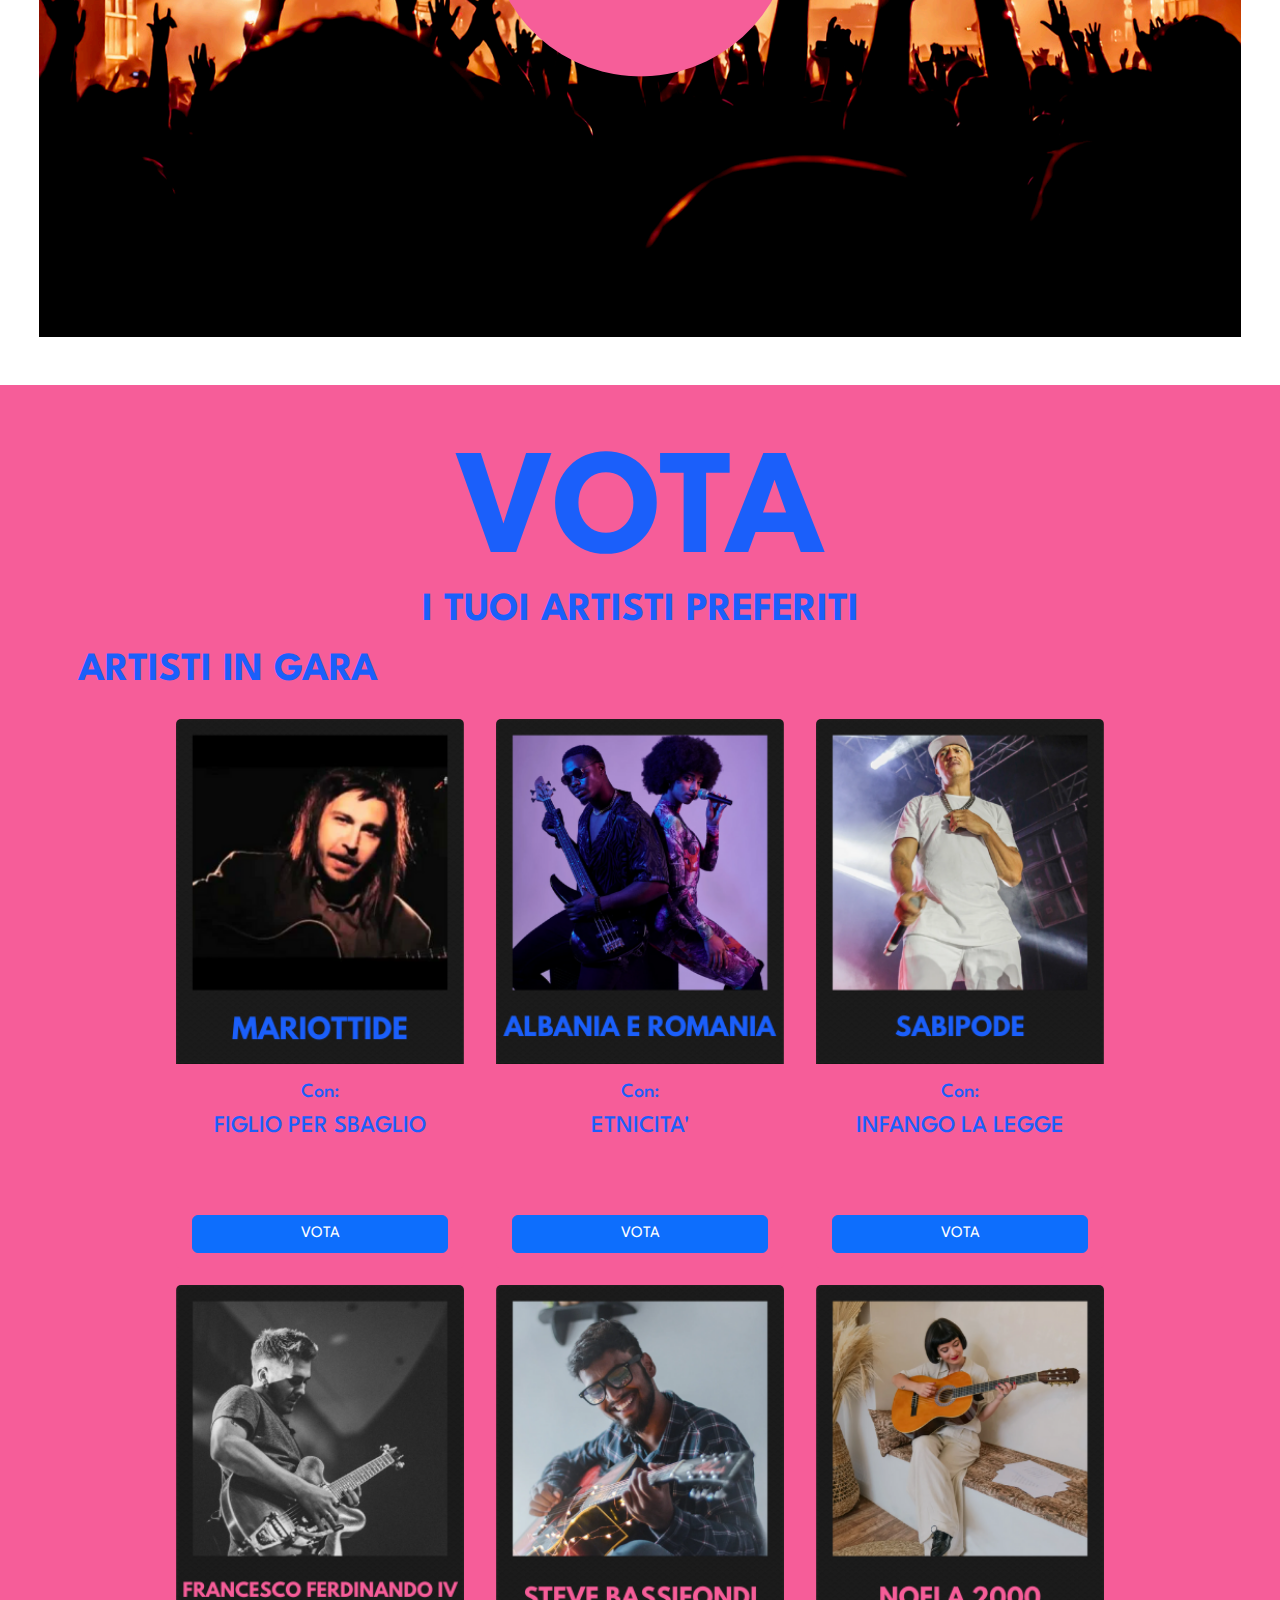
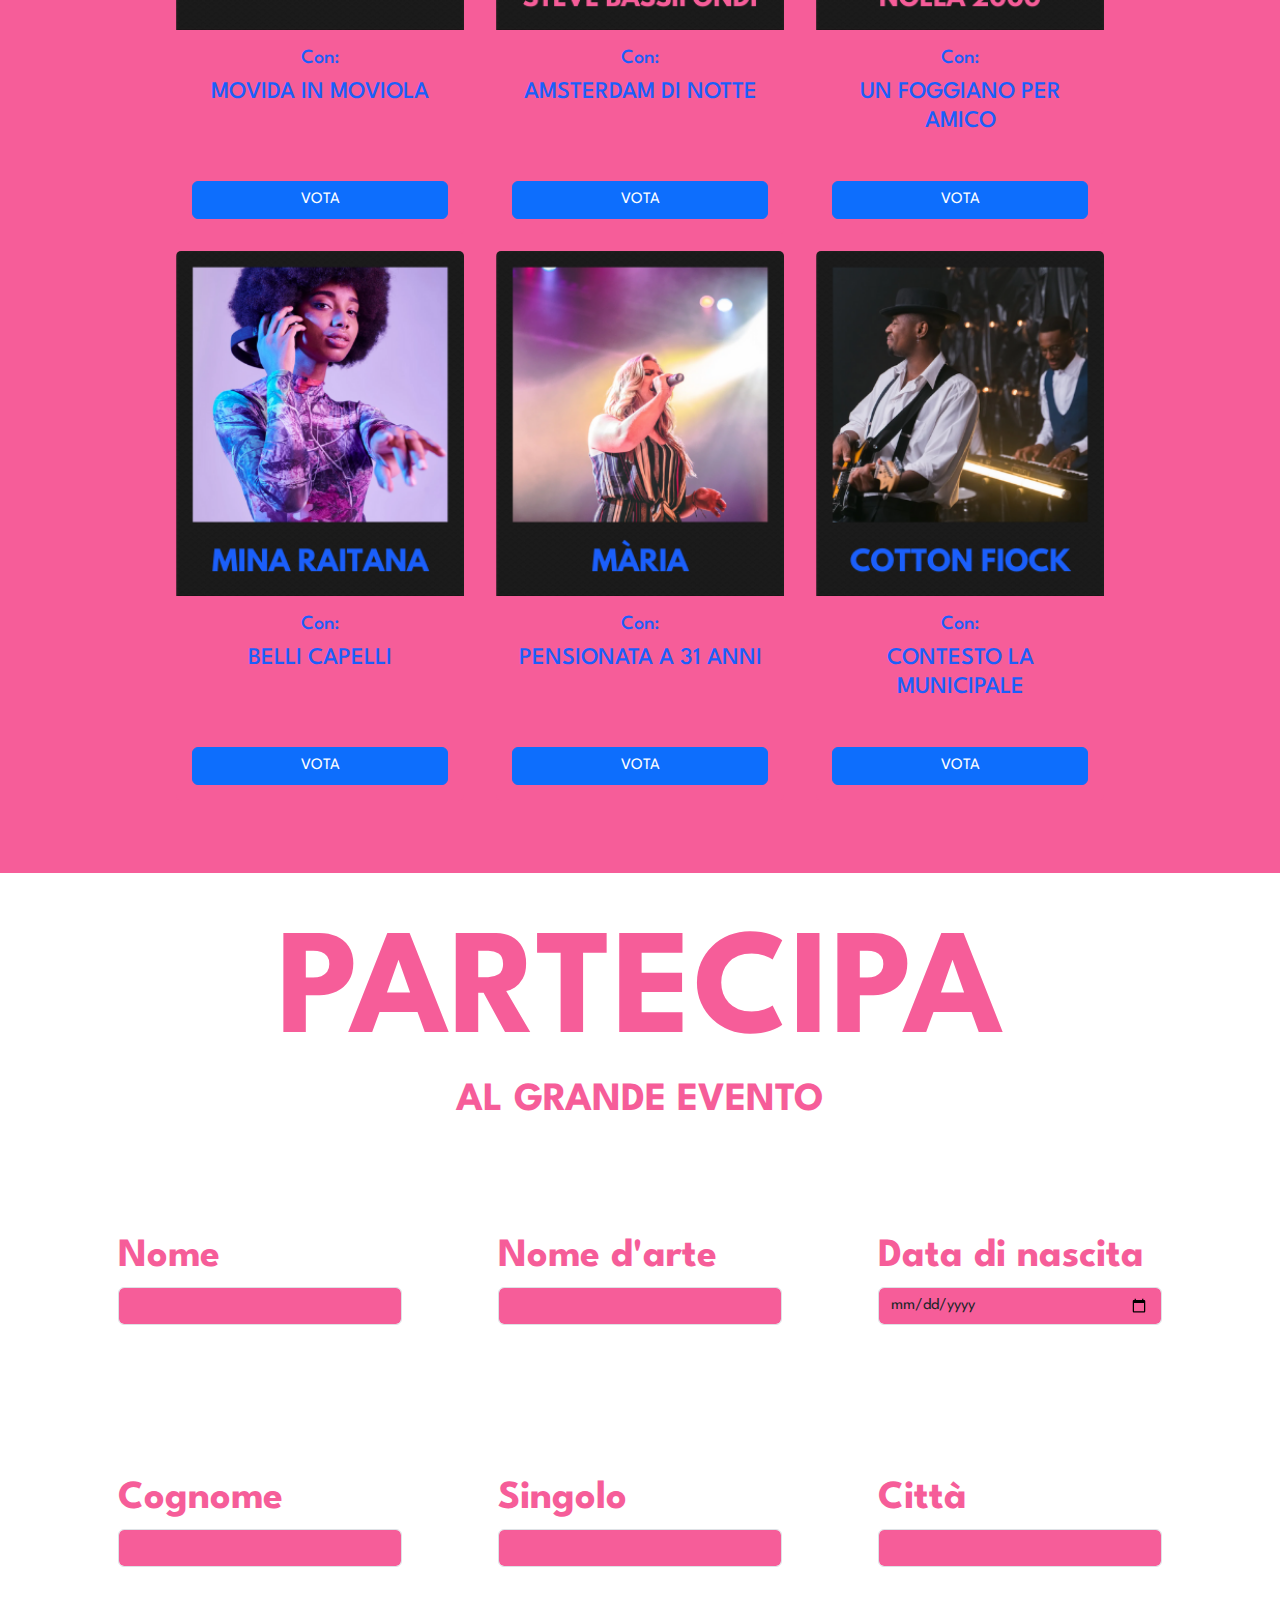
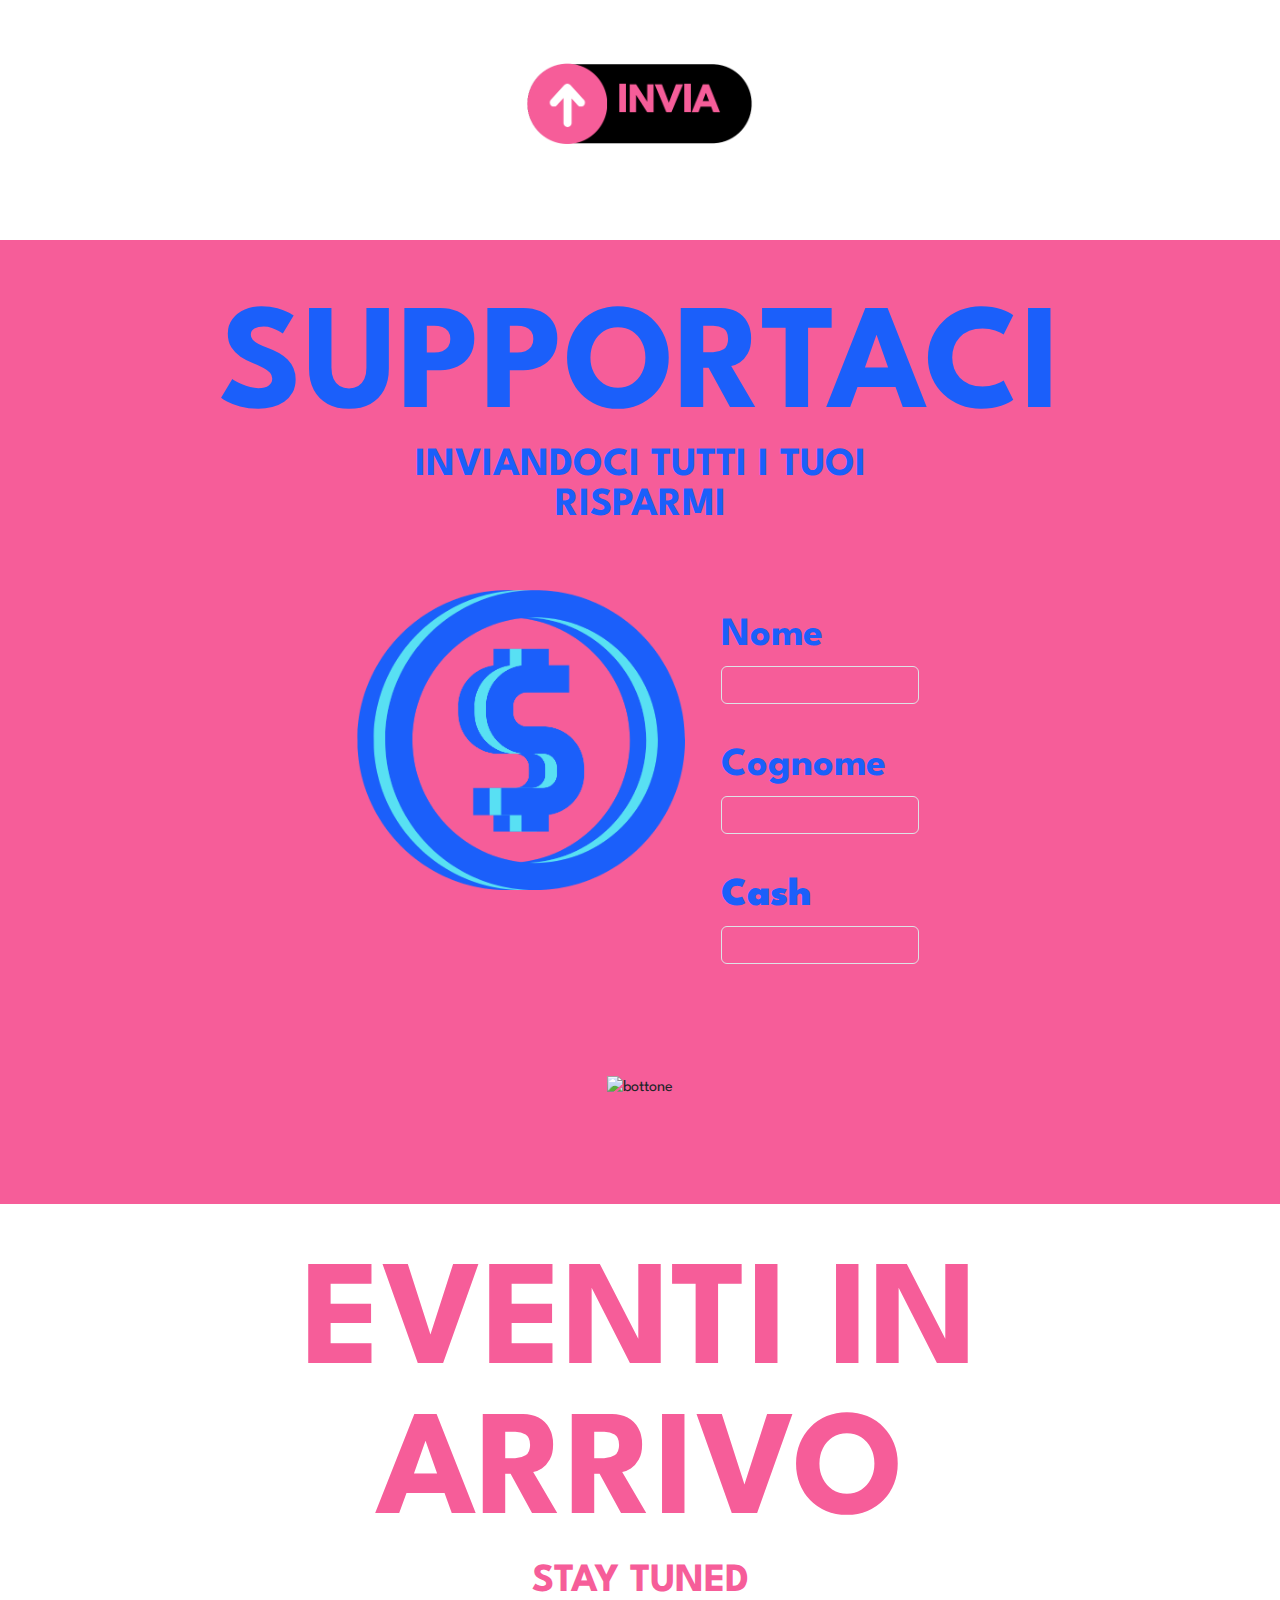
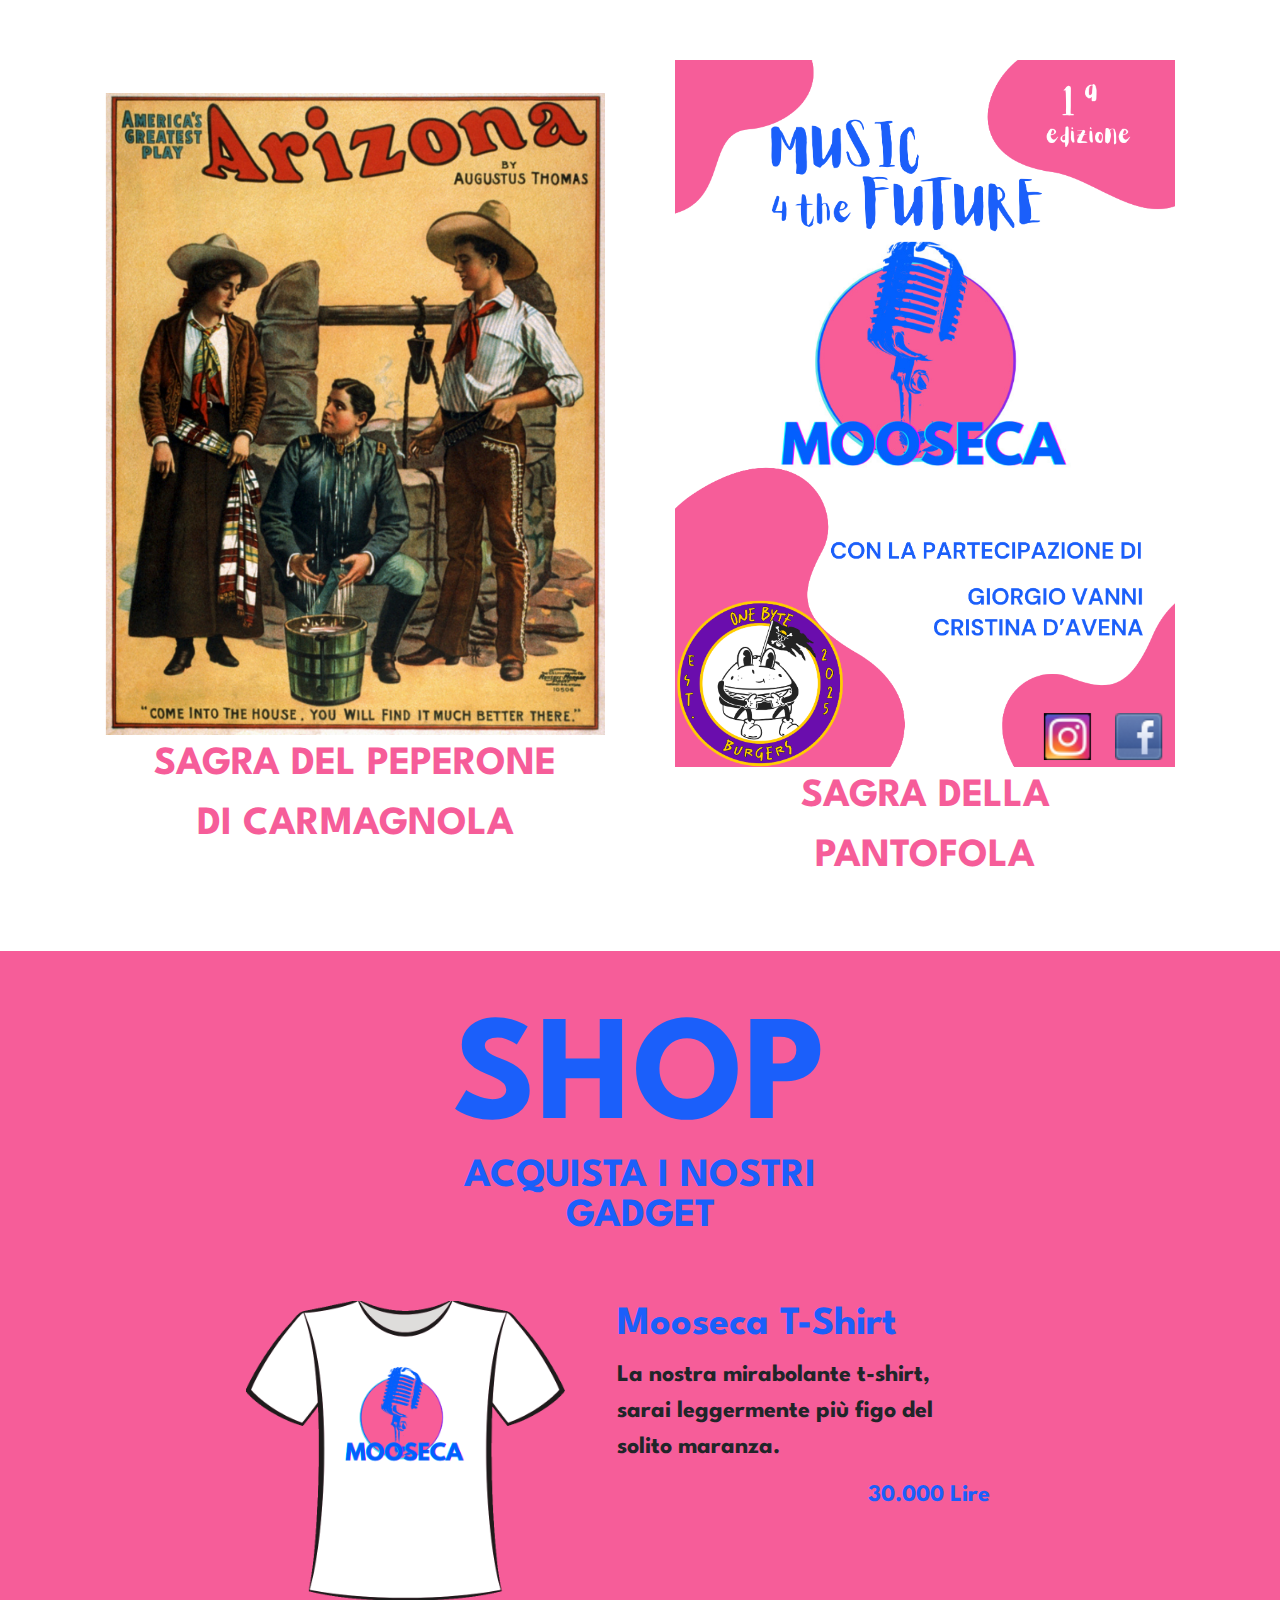
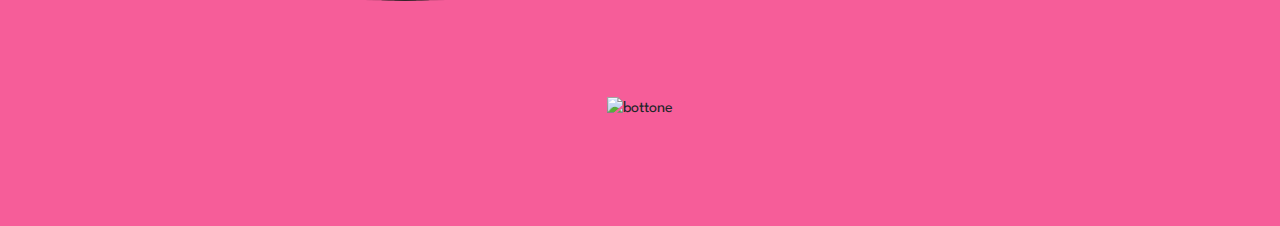
==== commit 9489b124: "+ titoli" ====
--- a/index.html
+++ b/index.html
@@ -72,11 +72,11 @@
         <div class="container p-2">
             <div class="row d-flex flex-column">
                 <div class="col">
-                    <h1 class="blu text-center fw-bold">ASCOLTA</h1>
-                    <p class="blu text-center fw-bold lh-1">I NOSTRI ARTISTI <br> EMERGENTI</p>
-                </div>
-                <div class="col">
-                    <h4 class="blu">ARTISTI IN GARA</h4>
+                    <span class="blu text-center fw-bold titolo2">ASCOLTA</span>
+                    <p class="blu text-center fw-bold lh-1 pippo">I NOSTRI ARTISTI <br> EMERGENTI</p>
+                </div>
+                <div class="col">
+                    <h4 class="blu pippo">ARTISTI IN GARA</h4>
                     <div id="carouselExample" class="carousel slide">
                         <div class="carousel-inner">
                             <div class="carousel-item active">
@@ -126,11 +126,11 @@
         <div class="container p-2">
             <div class="row d-flex flex-column">
                 <div class="col">
-                    <h1 class="blu text-center fw-bold">VOTA</h1>
-                    <p class="blu text-center fw-bold lh-1">I TUOI ARTISTI PREFERITI</p>
-                </div>
-                <div class="col">
-                    <h4 class="blu">ARTISTI IN GARA</h4>
+                    <span class="blu text-center fw-bold titolo2">VOTA</span>
+                    <p class="blu text-center fw-bold lh-1 pippo">I TUOI ARTISTI PREFERITI</p>
+                </div>
+                <div class="col">
+                    <h4 class="blu pippo">ARTISTI IN GARA</h4>
                     <div class="d-flex justify-content-center">
                         <div class="">
                             <div class="card m-3 noBg altezzaCustom" style="width: 18rem;">
@@ -294,8 +294,8 @@
         <div class="container p-2">
             <div class="row d-flex flex-column ">
                 <div class="col">
-                    <h1 class="blu text-center fw-bold">SUPPORTACI</h1>
-                    <p class="blu text-center fw-bold lh-1">INVIANDOCI TUTTI I TUOI <br> RISPARMI</p>
+                    <span class="blu text-center fw-bold titolo2">SUPPORTACI</span>
+                    <p class="blu text-center fw-bold lh-1 pippo">INVIANDOCI TUTTI I TUOI <br> RISPARMI</p>
                 </div>
 
                 <div class="col py-5">
@@ -359,8 +359,8 @@
         <div class="container p-2">
             <div class="row d-flex flex-column ">
                 <div class="col">
-                    <h1 class="blu text-center fw-bold">SHOP</h1>
-                    <p class="blu text-center fw-bold lh-1">ACQUISTA I NOSTRI <br> GADGET</p>
+                    <span class="blu text-center fw-bold titolo2">SHOP</span>
+                    <p class="blu text-center fw-bold lh-1 pippo">ACQUISTA I NOSTRI <br> GADGET</p>
                 </div>
 
                 <div class="col py-5">
--- a/static/css/style.css
+++ b/static/css/style.css
@@ -102,6 +102,10 @@
     color: #58e0f3;
 }
 
+a{
+    text-decoration: none;
+}
+
 .bottoneBlu {
     width: 200px;
     transition: 0.2s;
@@ -110,4 +114,4 @@
 .bottoneBlu:hover {
     filter: drop-shadow(2px 4px 6px black);
     cursor: pointer;
-}+}
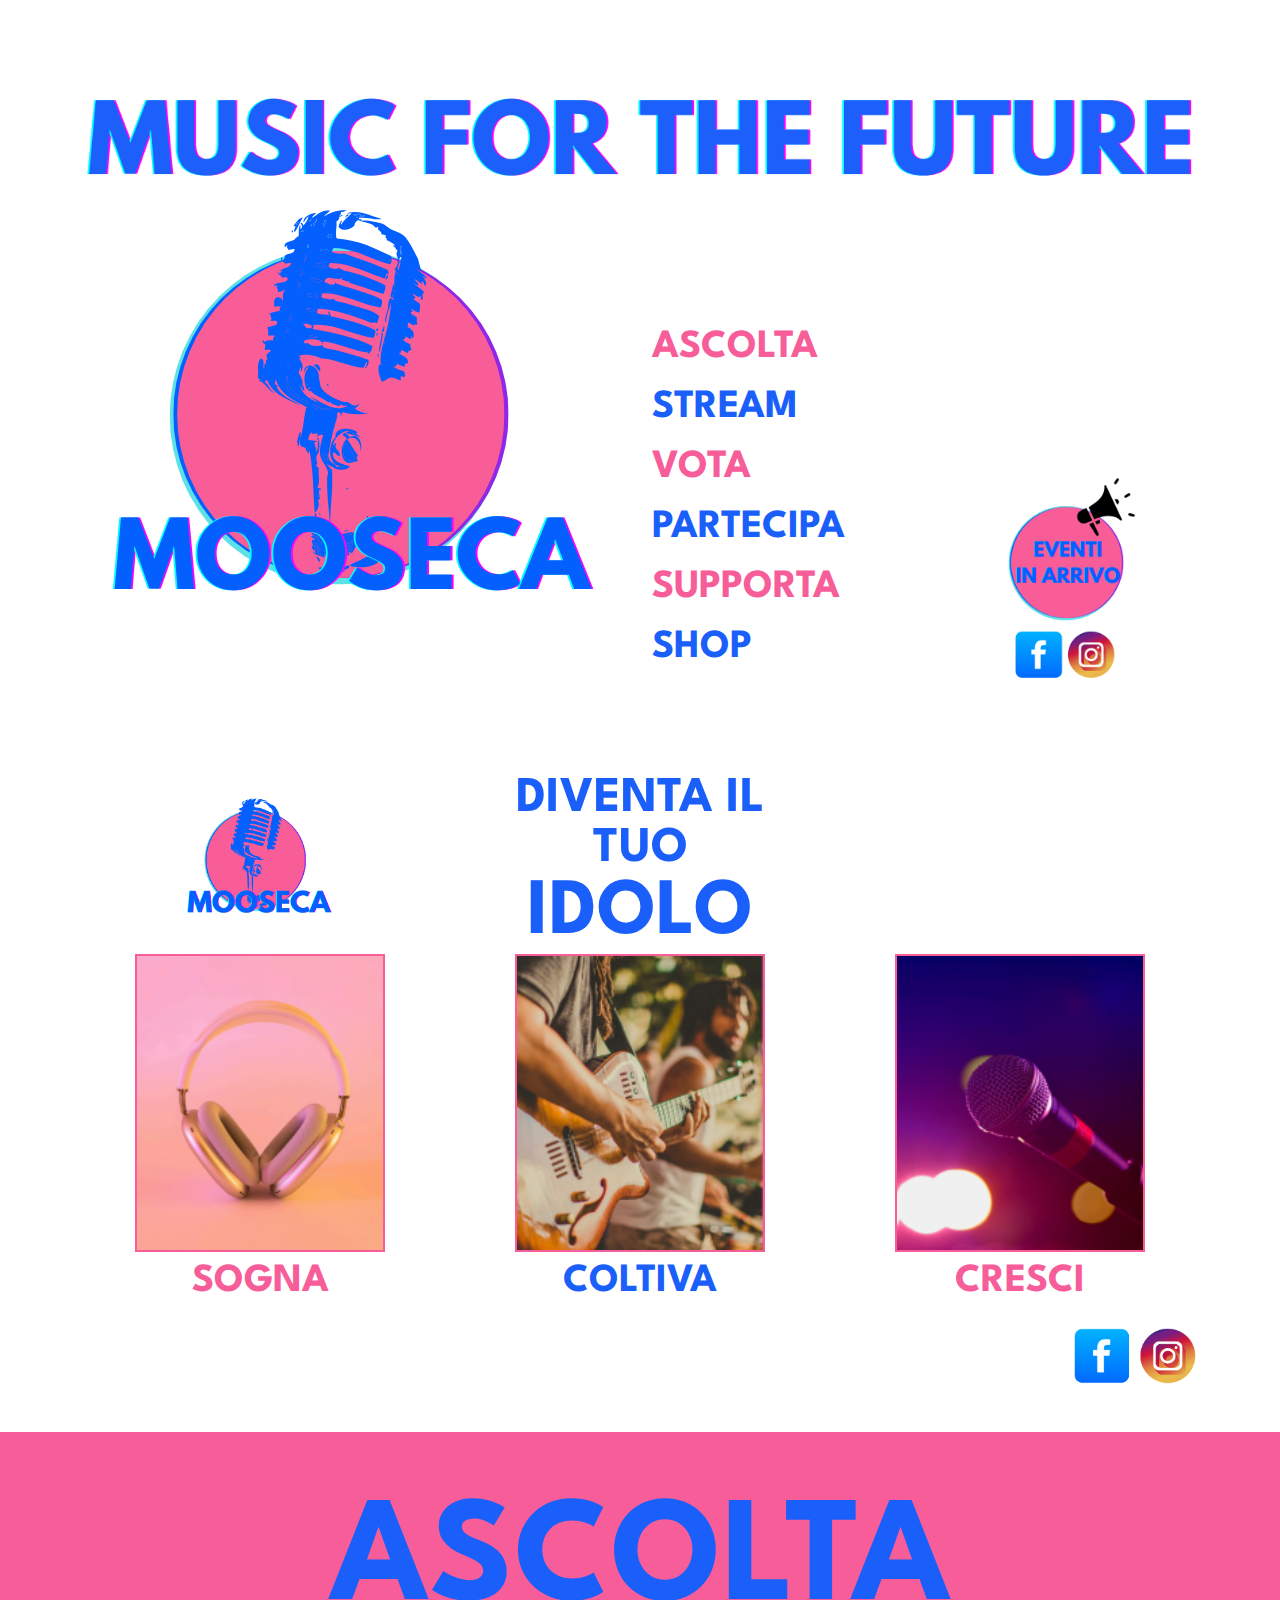
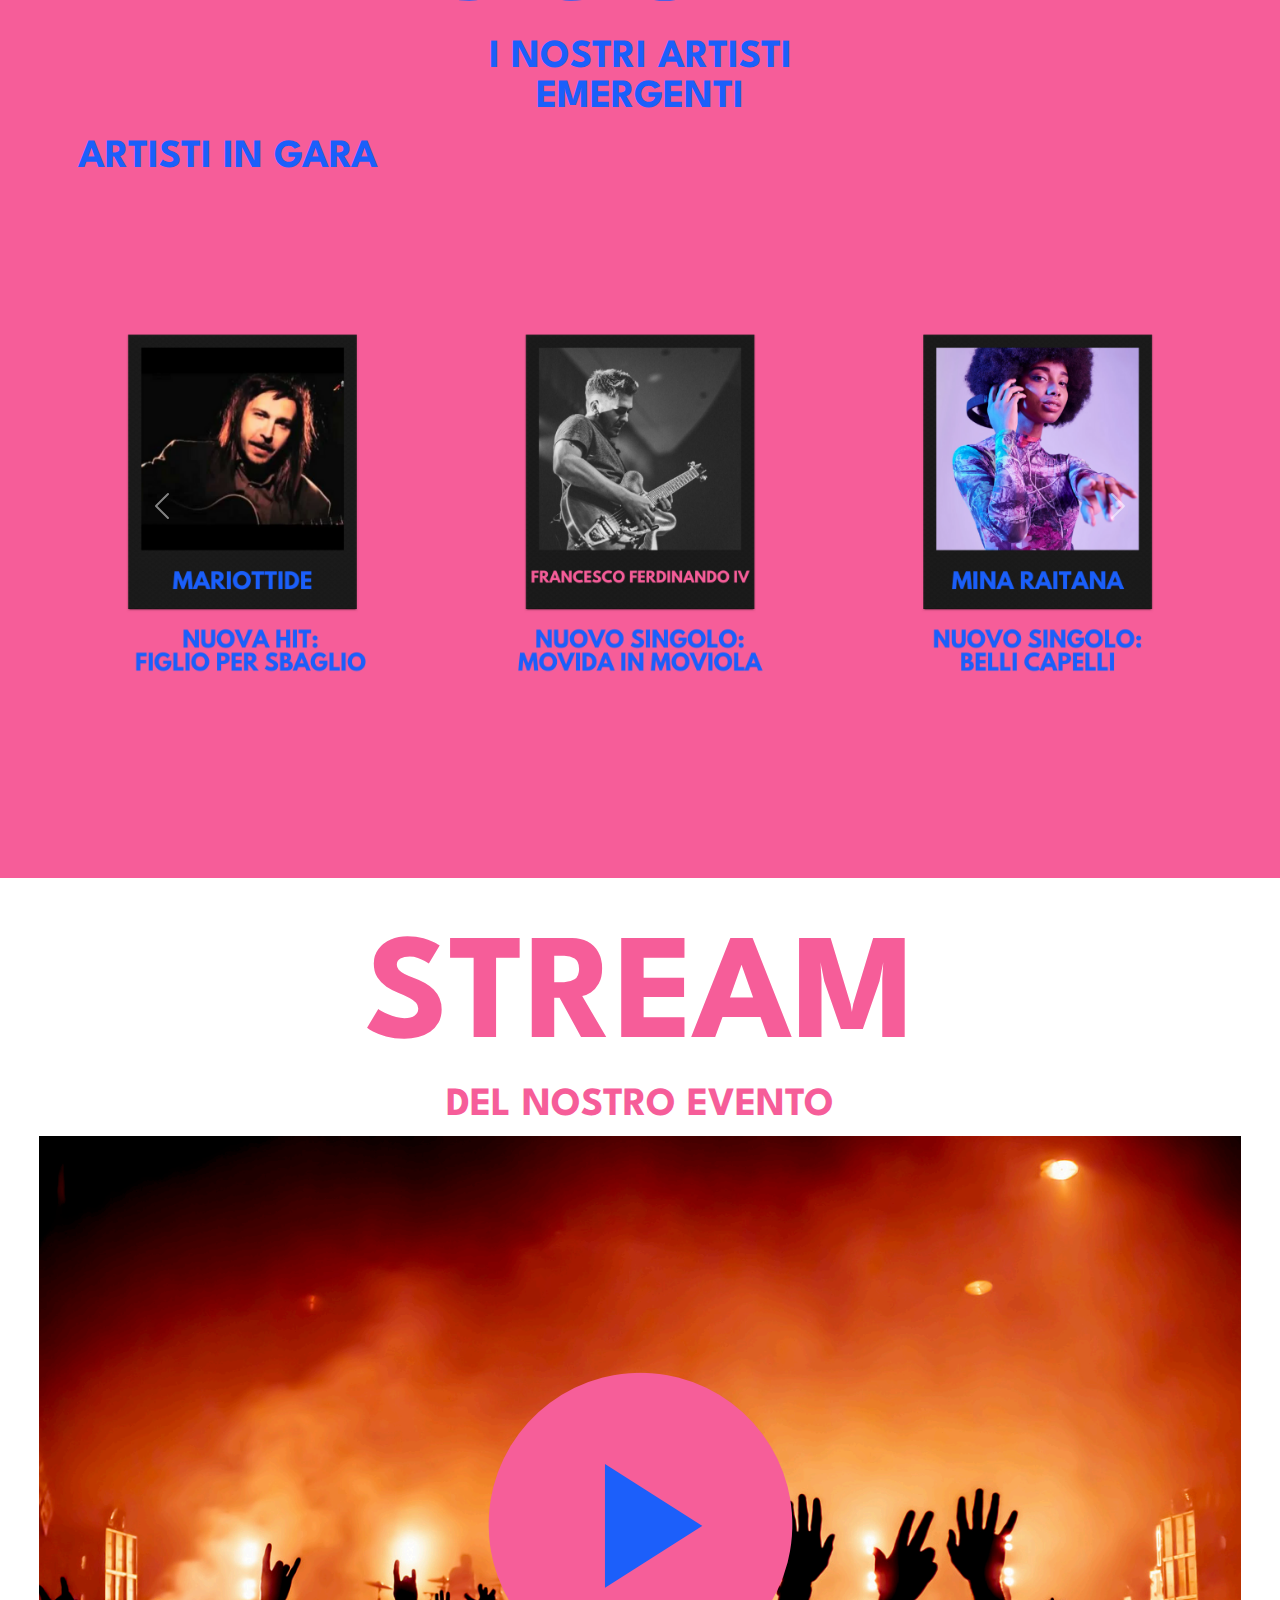
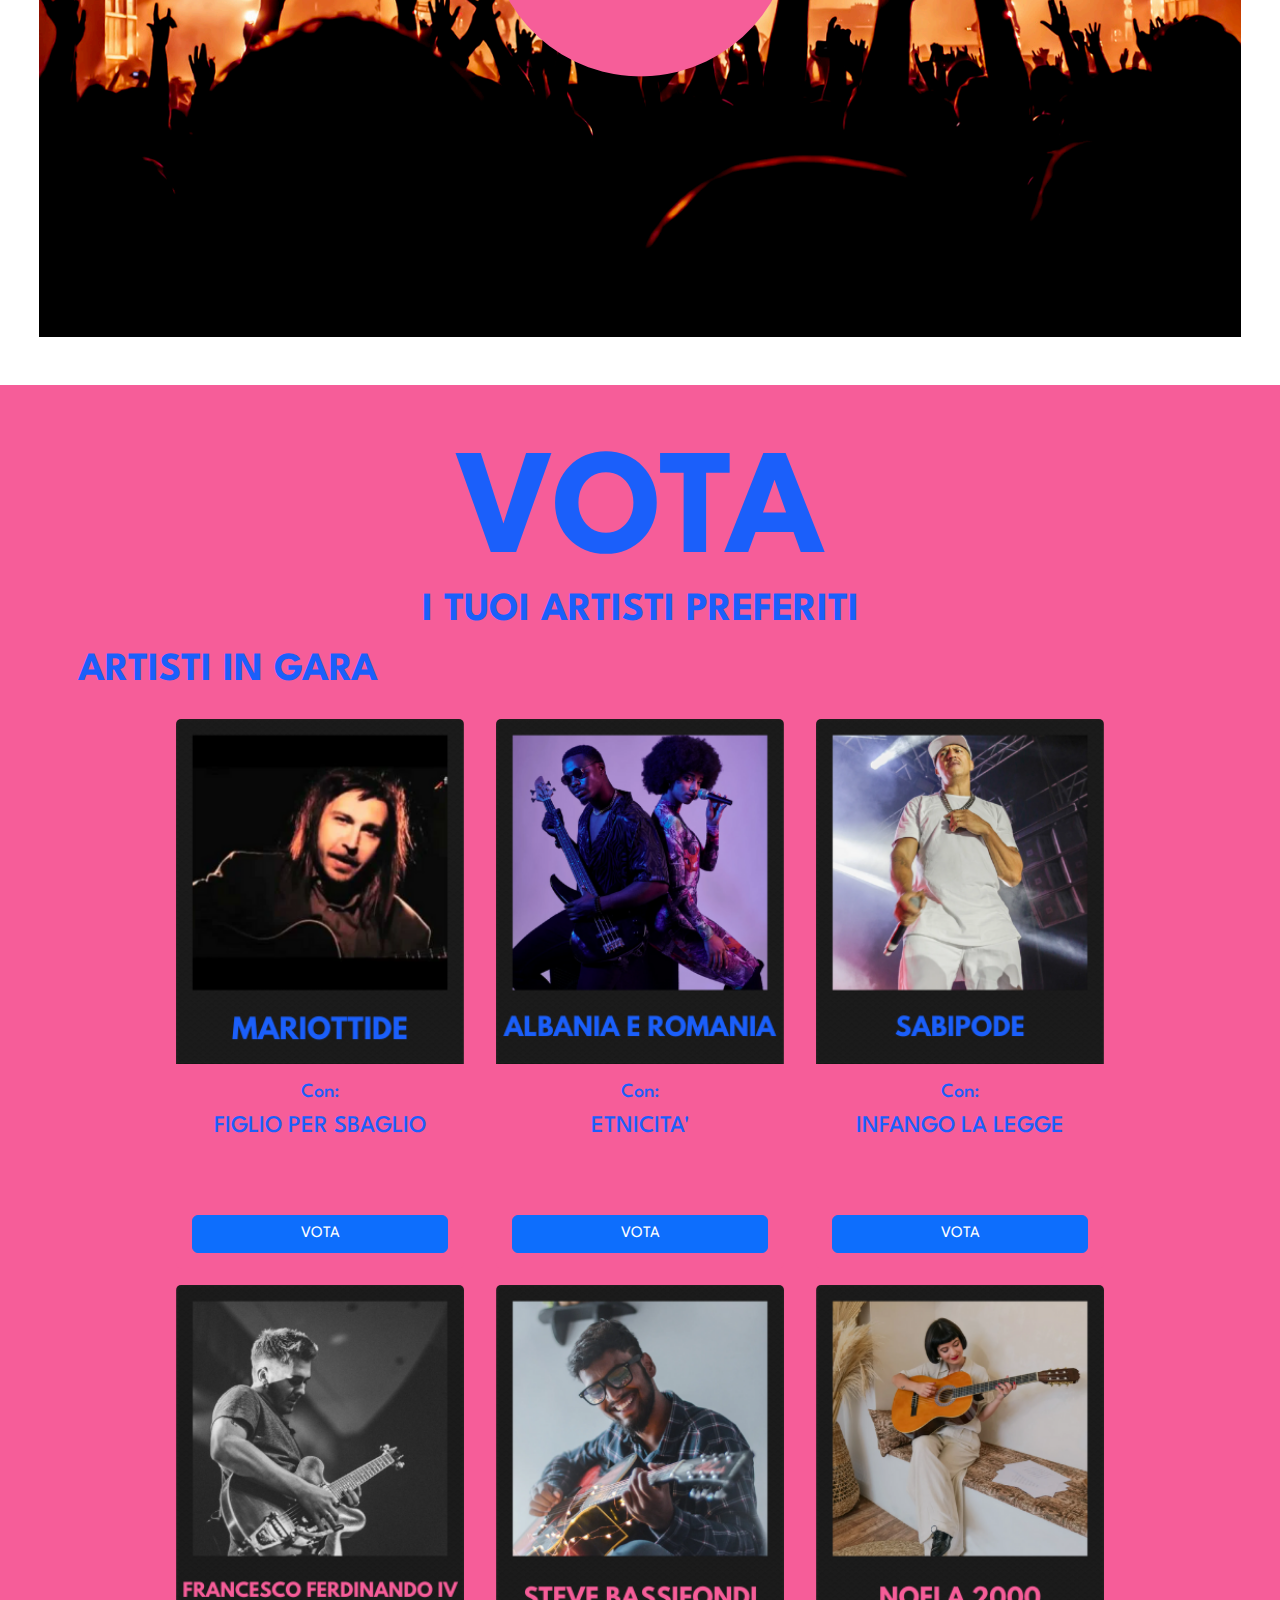
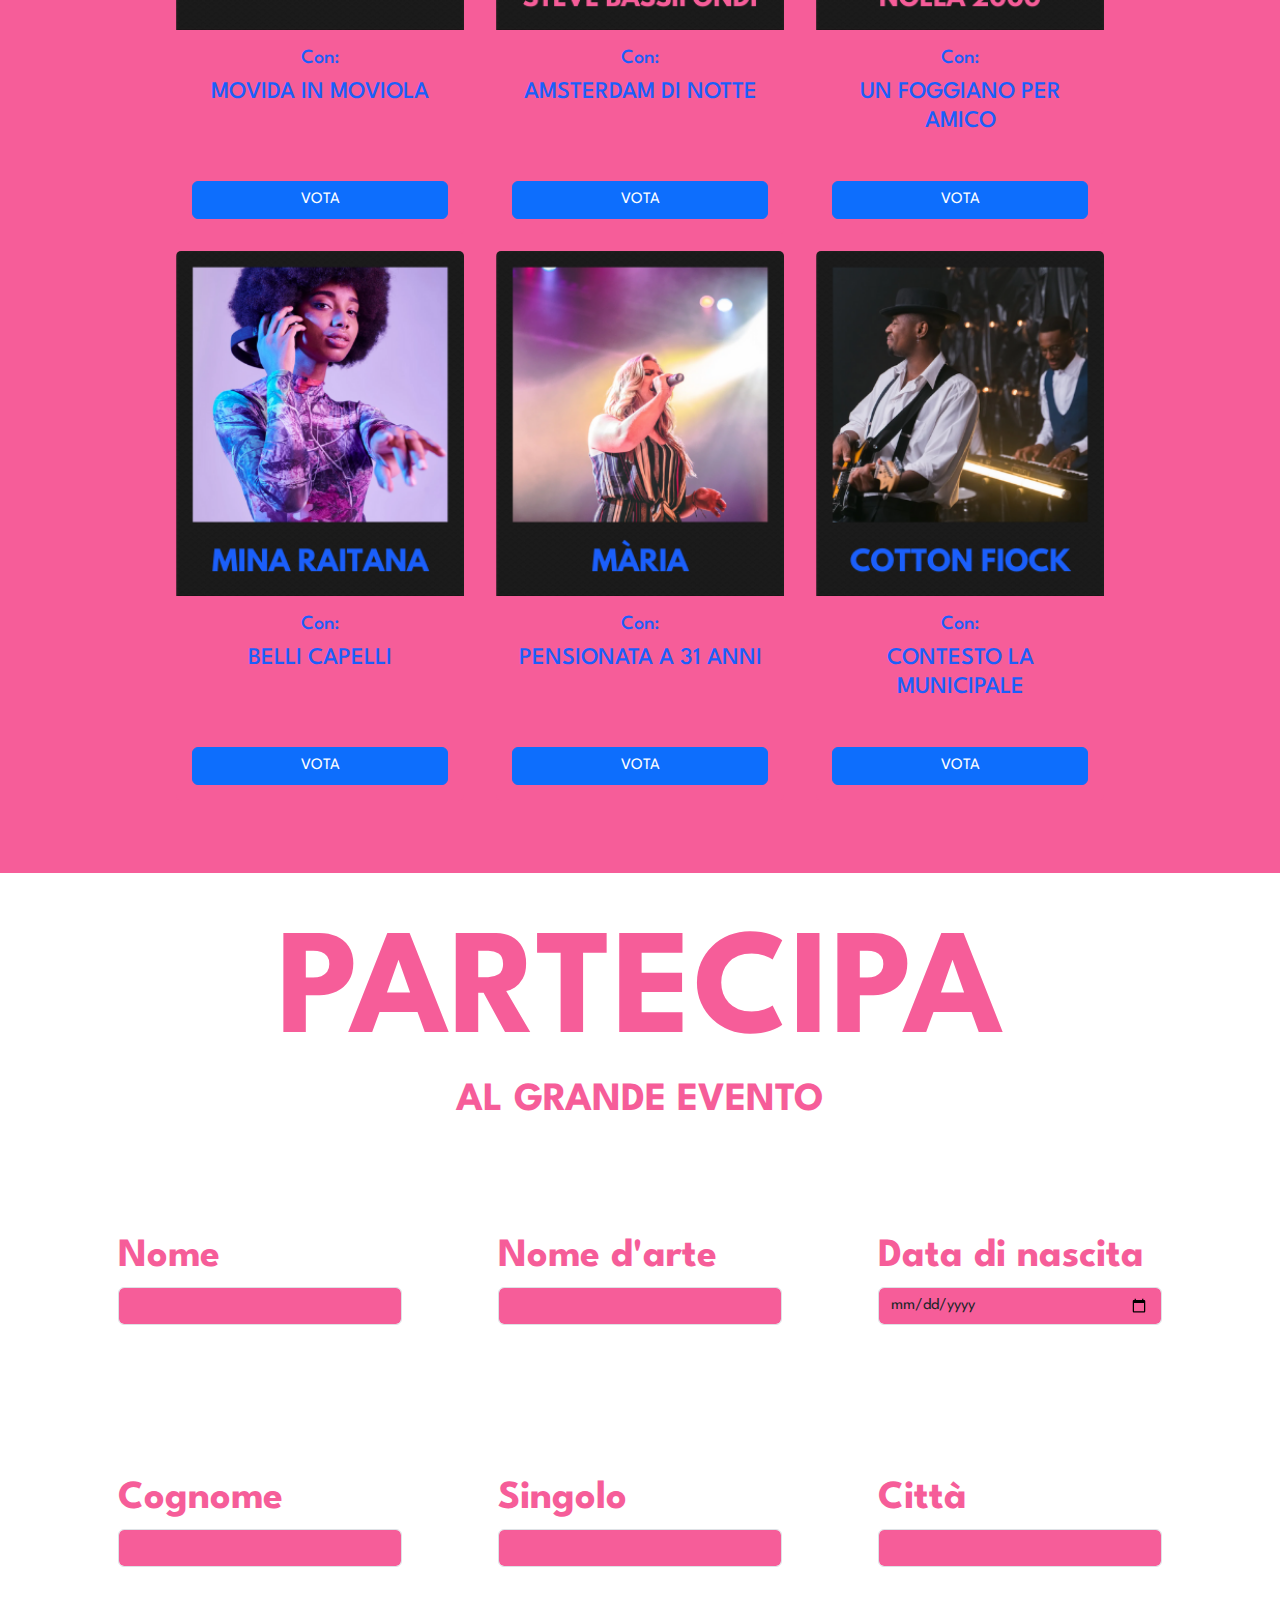
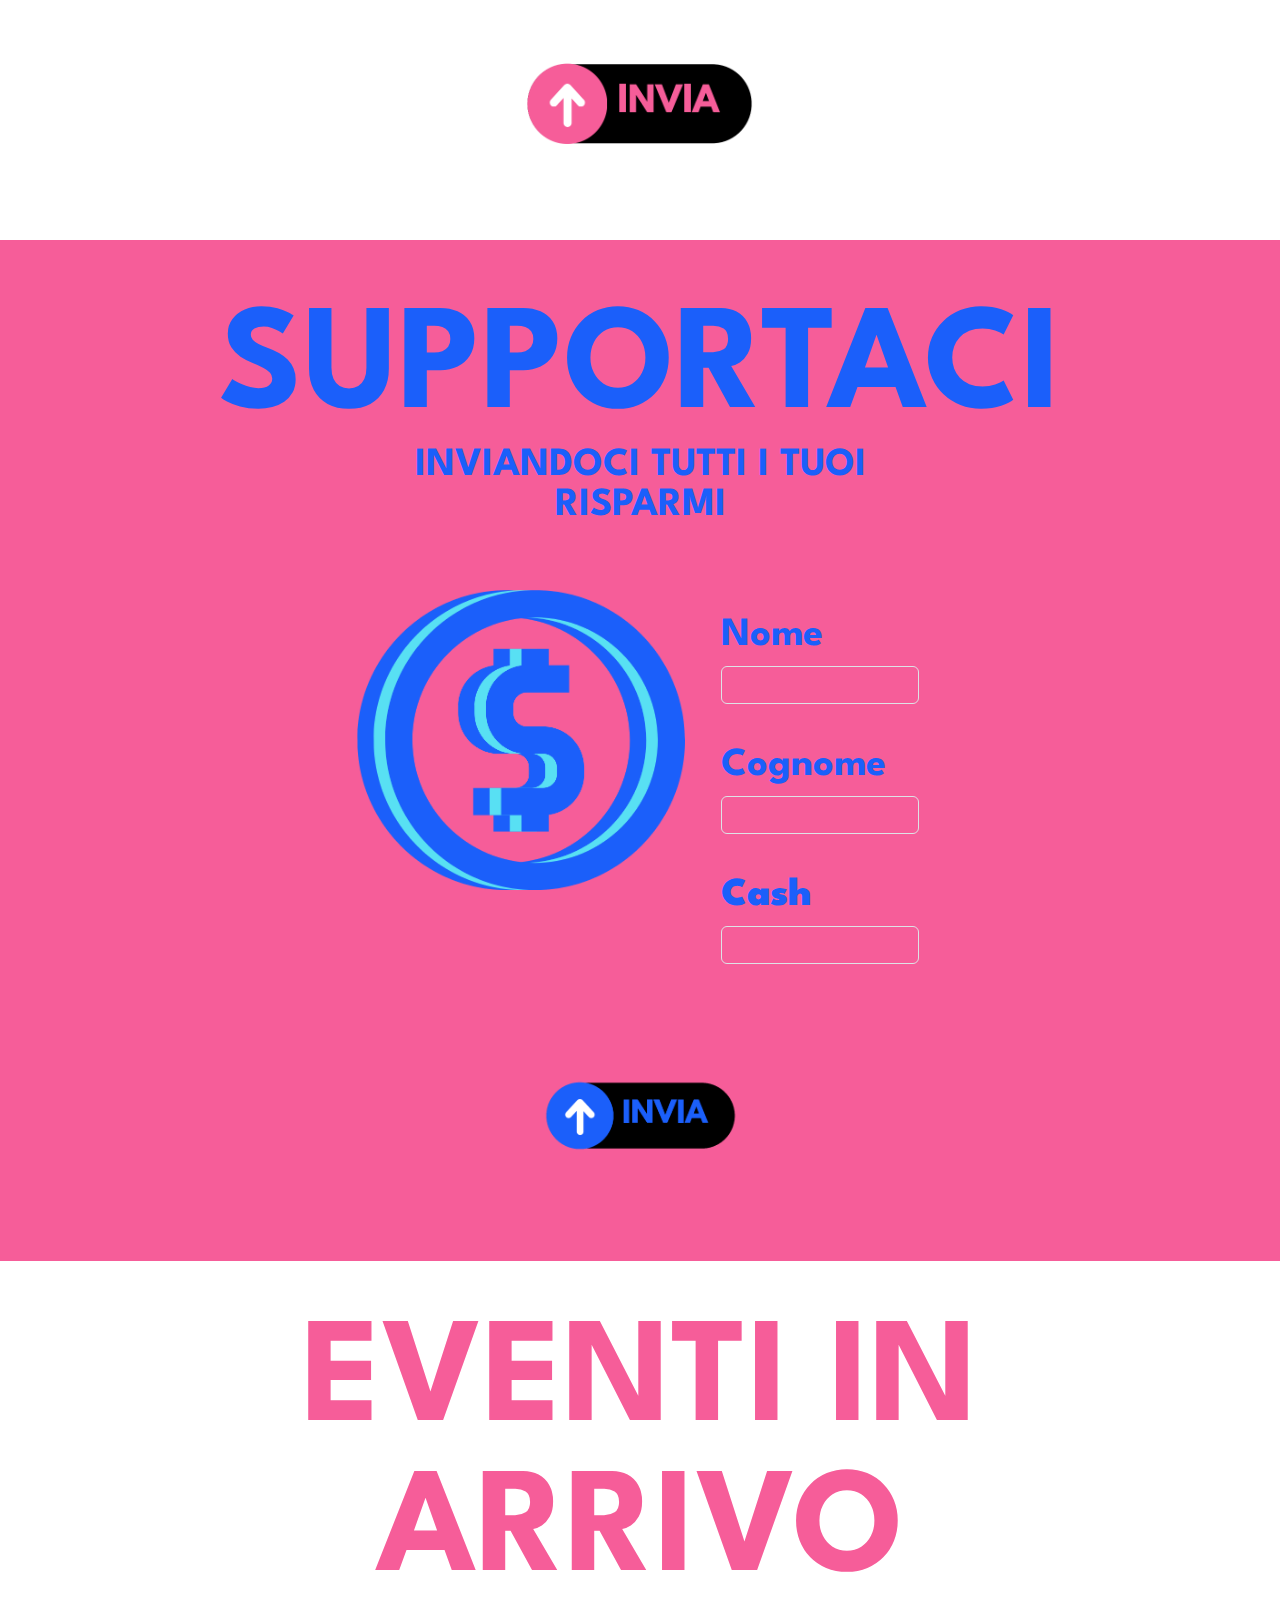
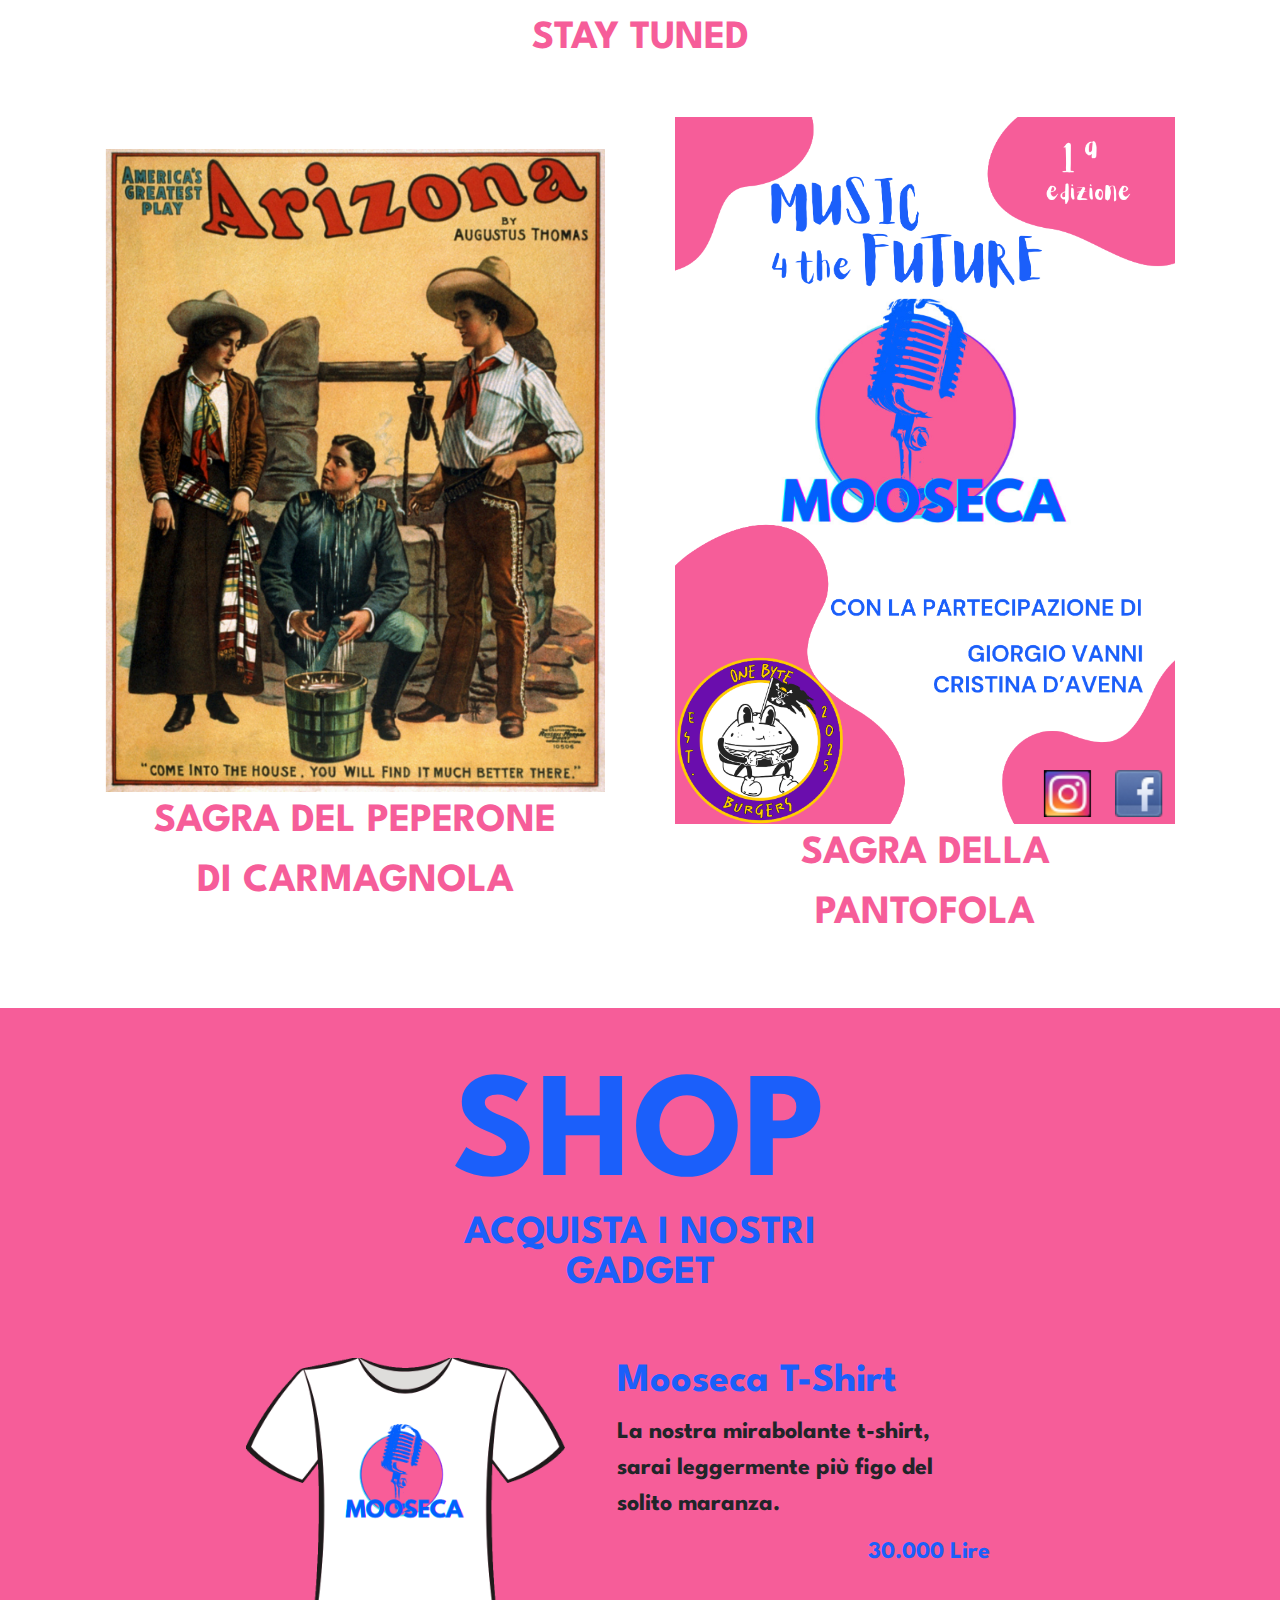
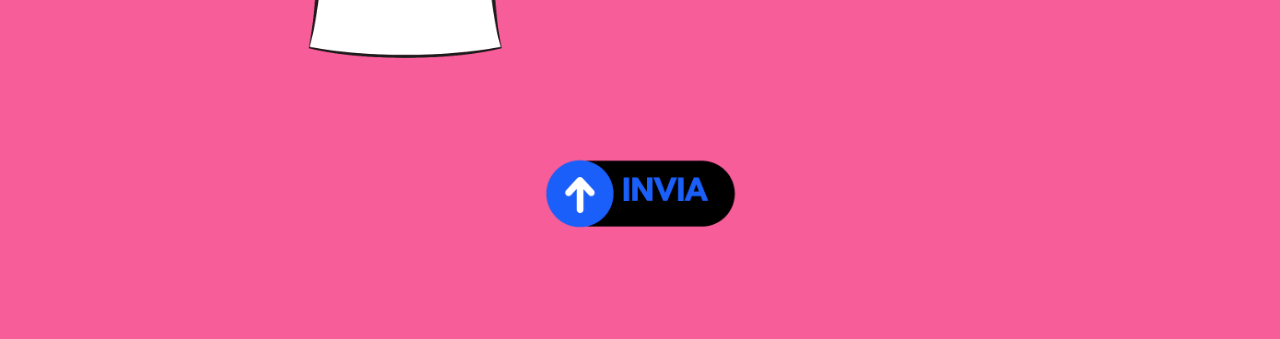
==== commit cef29f80: "button" ====
--- a/index.html
+++ b/index.html
@@ -330,7 +330,7 @@
                 </div>
 
                 <div class="text-center py-5">
-                    <img class="bottoneBlu" src="/MoosecaWebsite/static/img/bottone2 .png" alt="bottone">
+                    <img class="bottoneBlu" src="static/img/bottone2.png" alt="bottone">
                 </div>
             </div>
         </div>
@@ -387,7 +387,7 @@
                 </div>
 
                 <div class="text-center py-5">
-                    <img class="bottoneBlu" src="/MoosecaWebsite/static/img/bottone2 .png" alt="bottone">
+                    <img class="bottoneBlu" src="static/img/bottone2.png" alt="bottone">
                 </div>
             </div>
         </div>
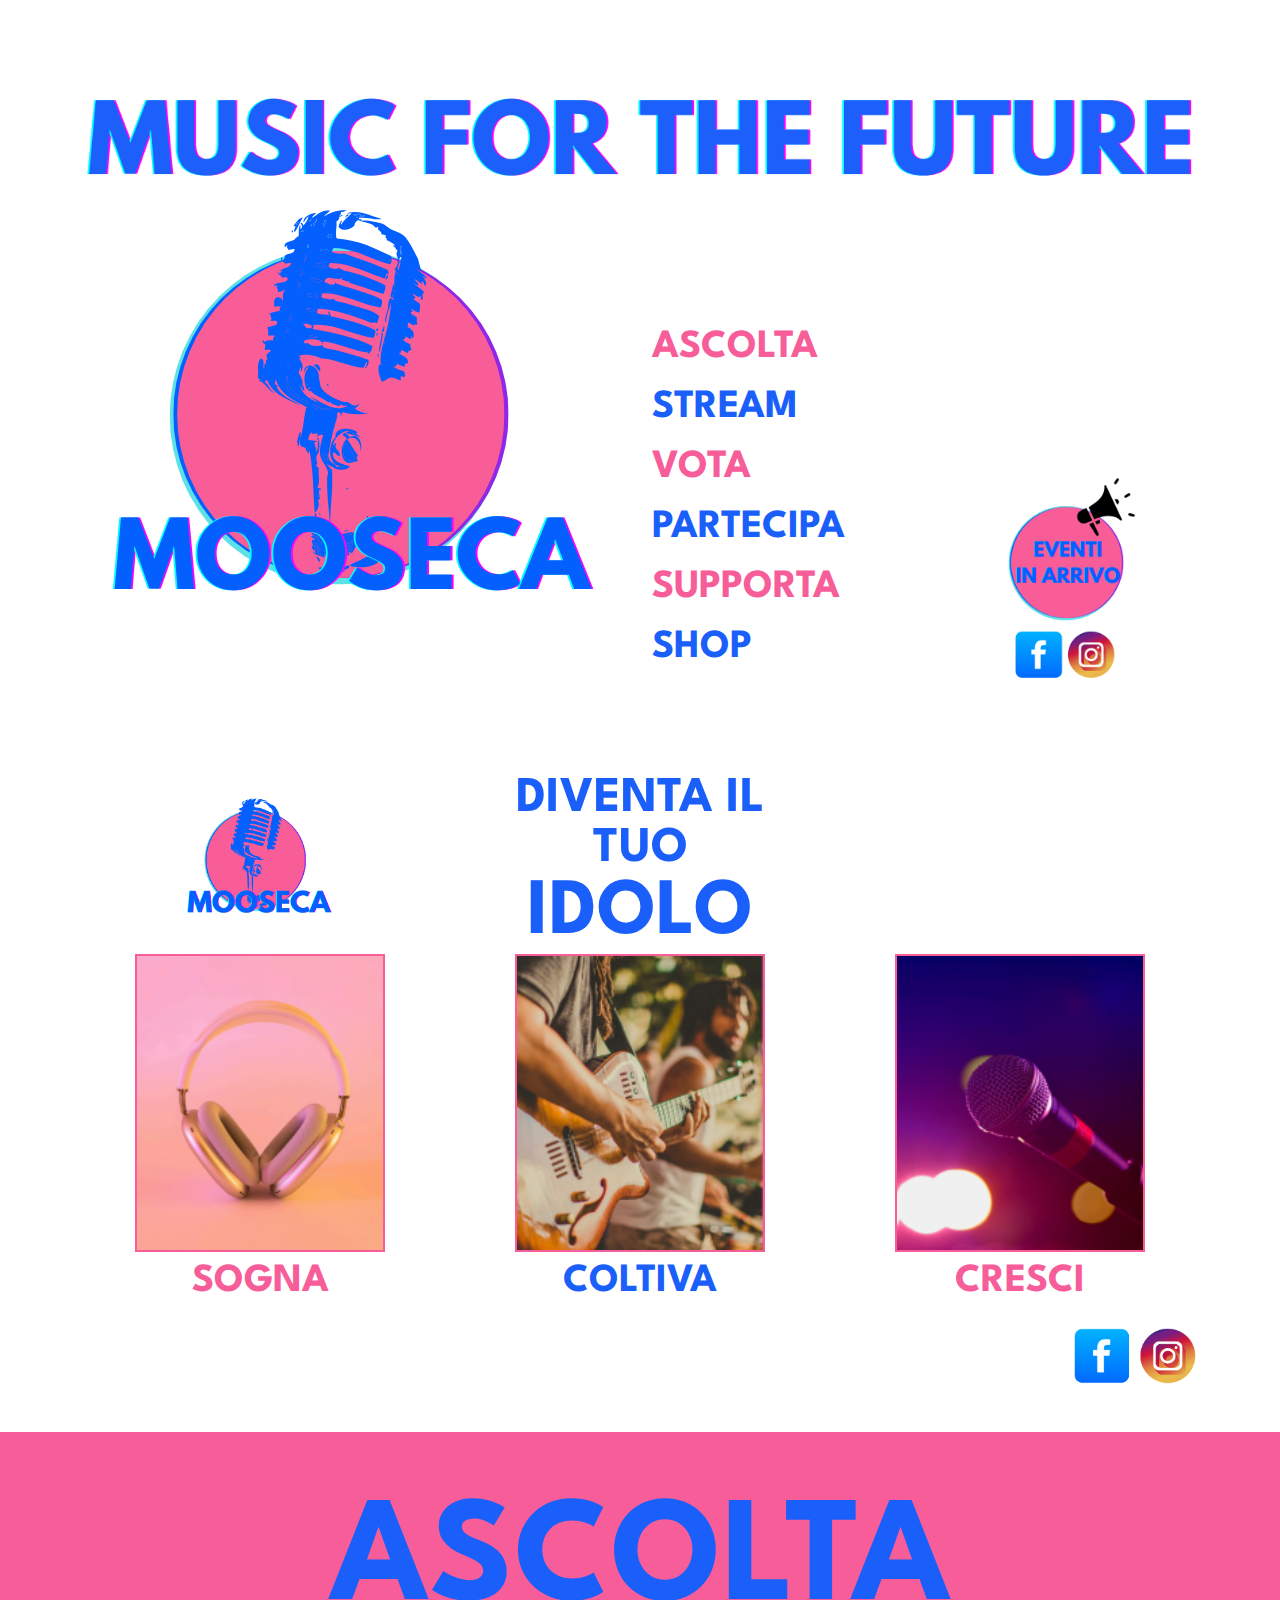
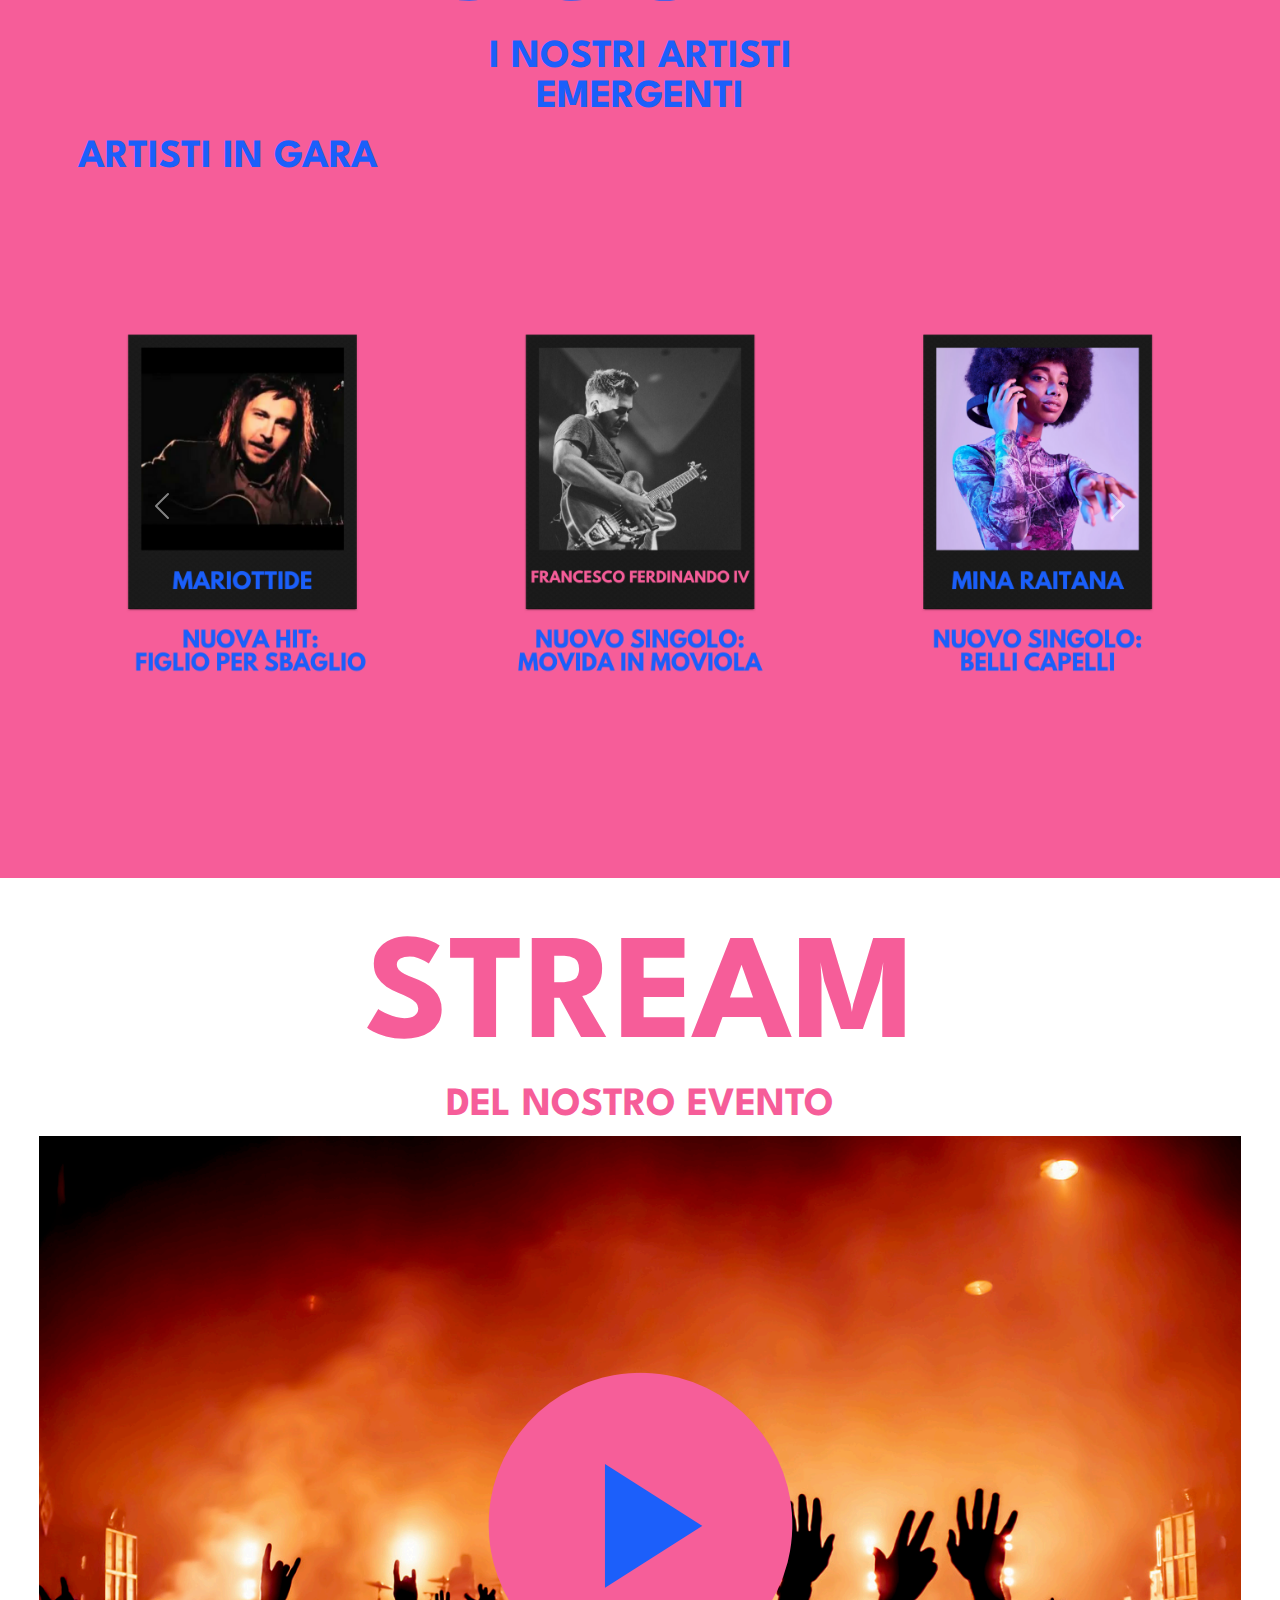
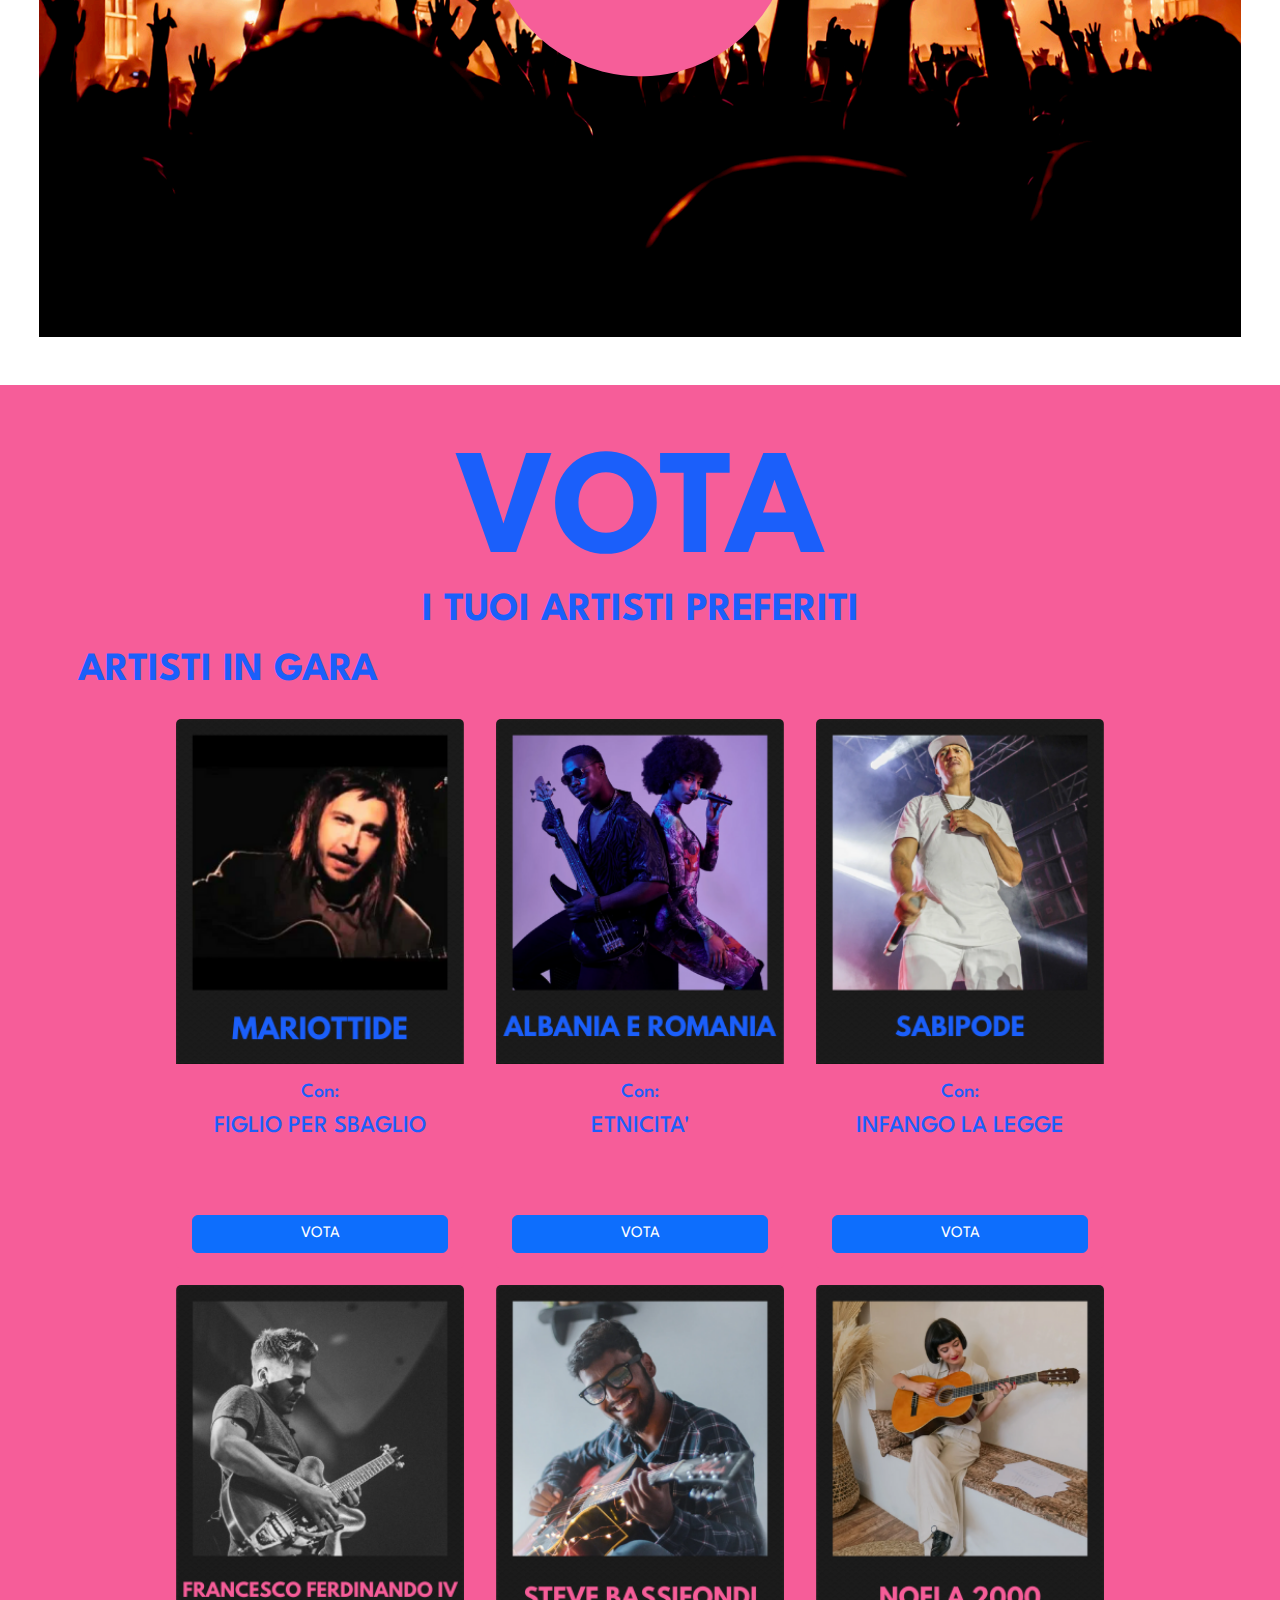
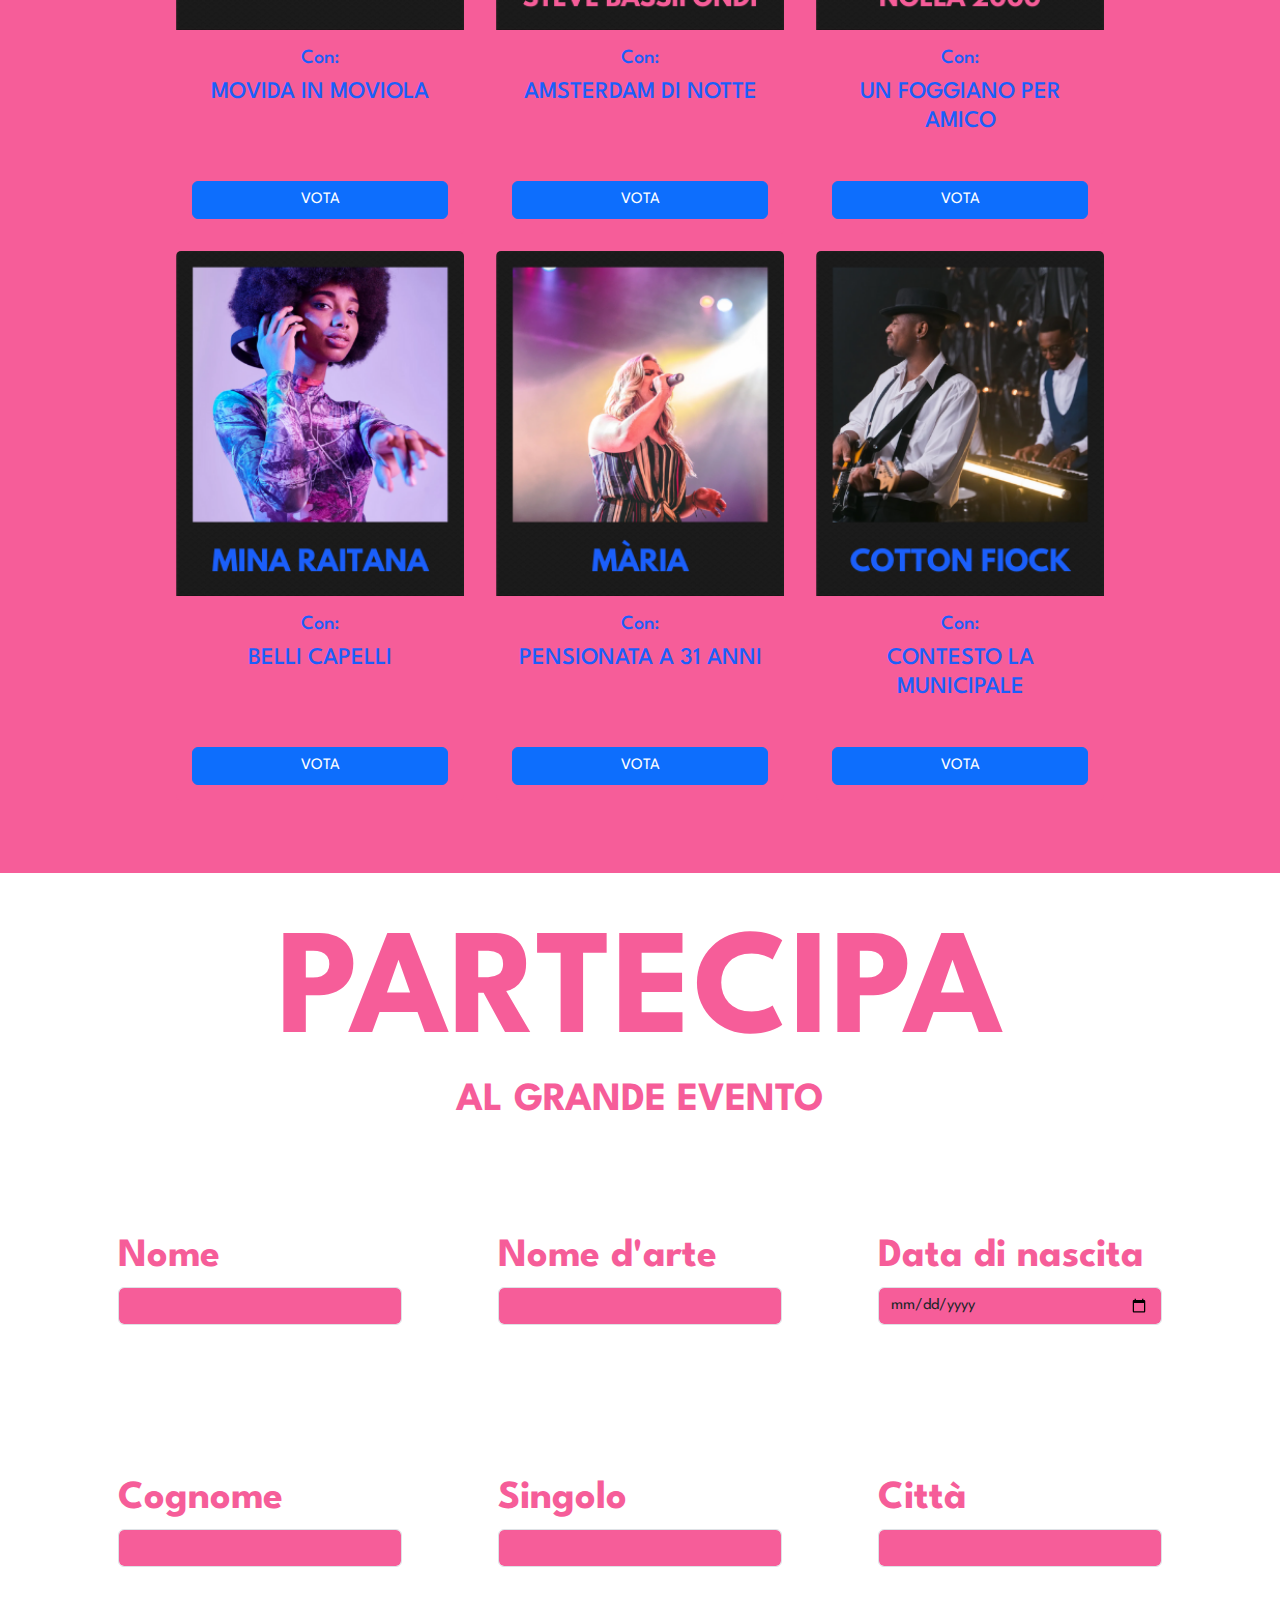
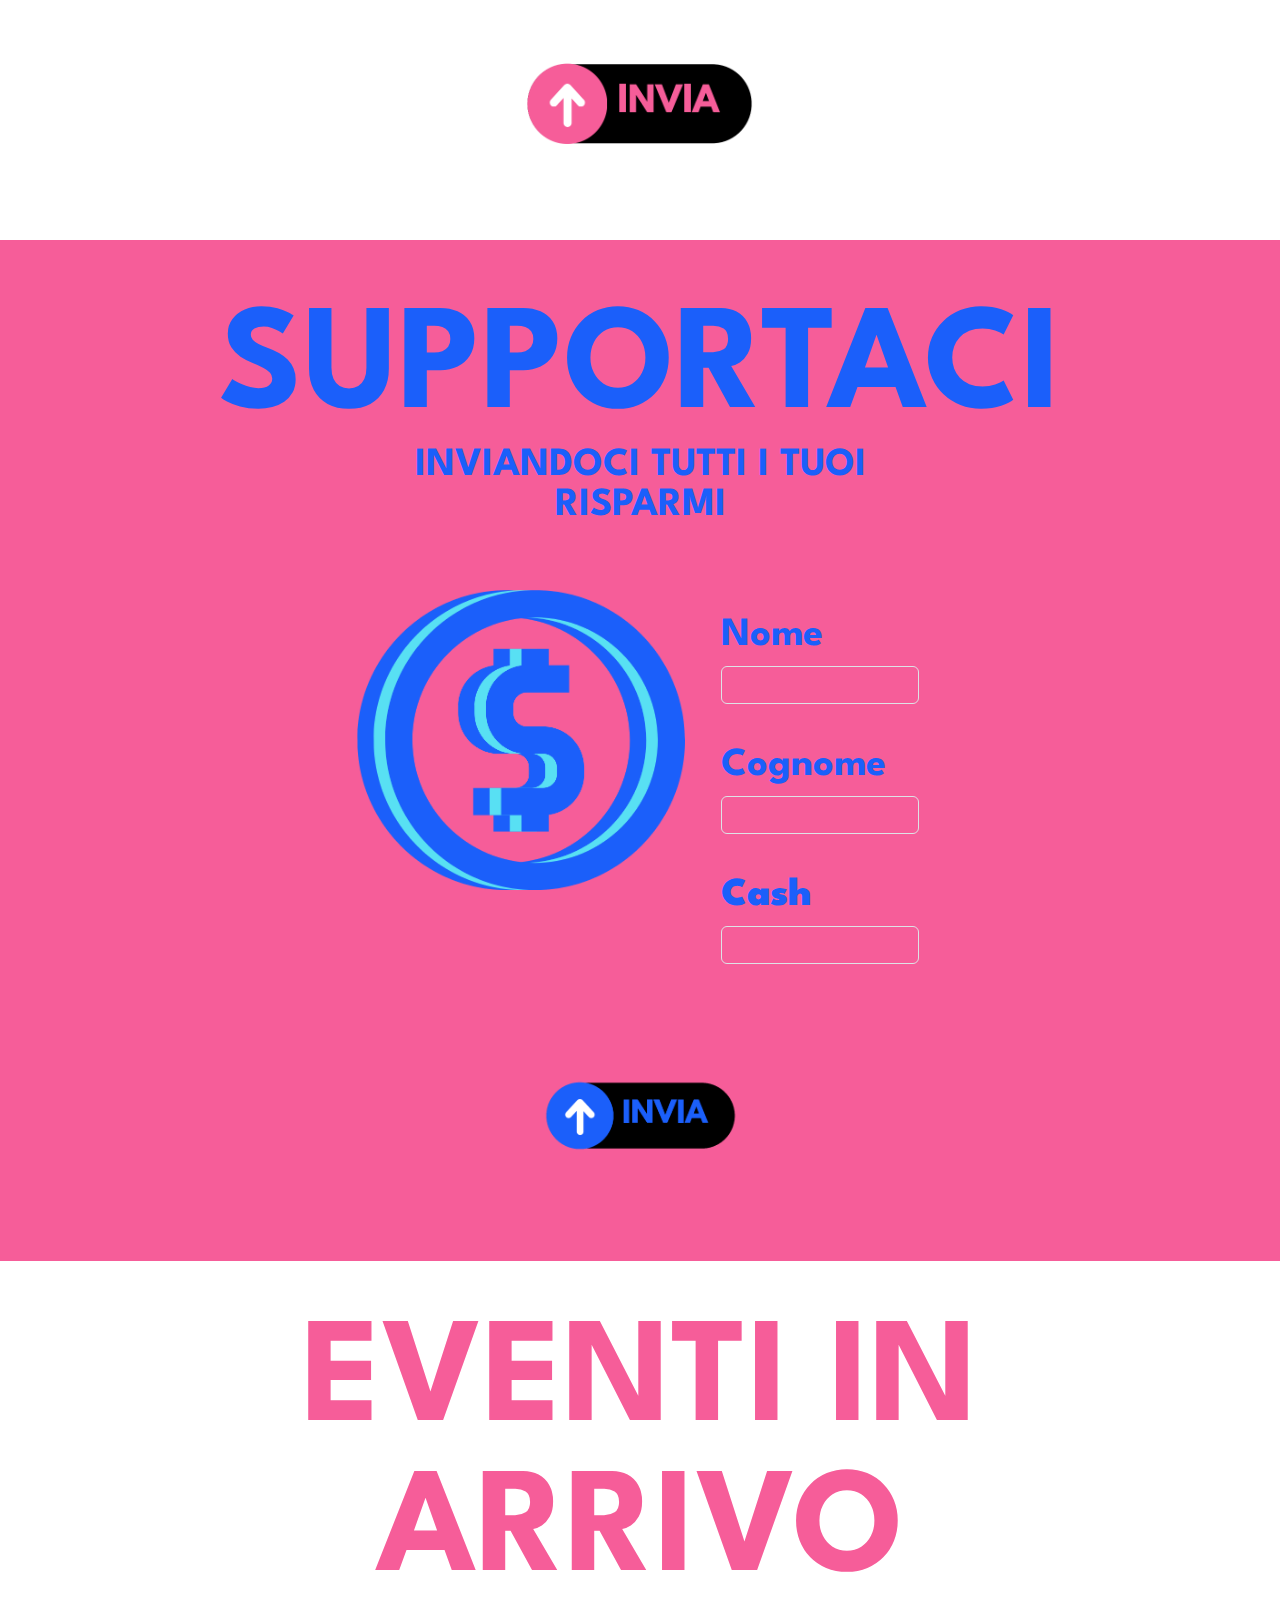
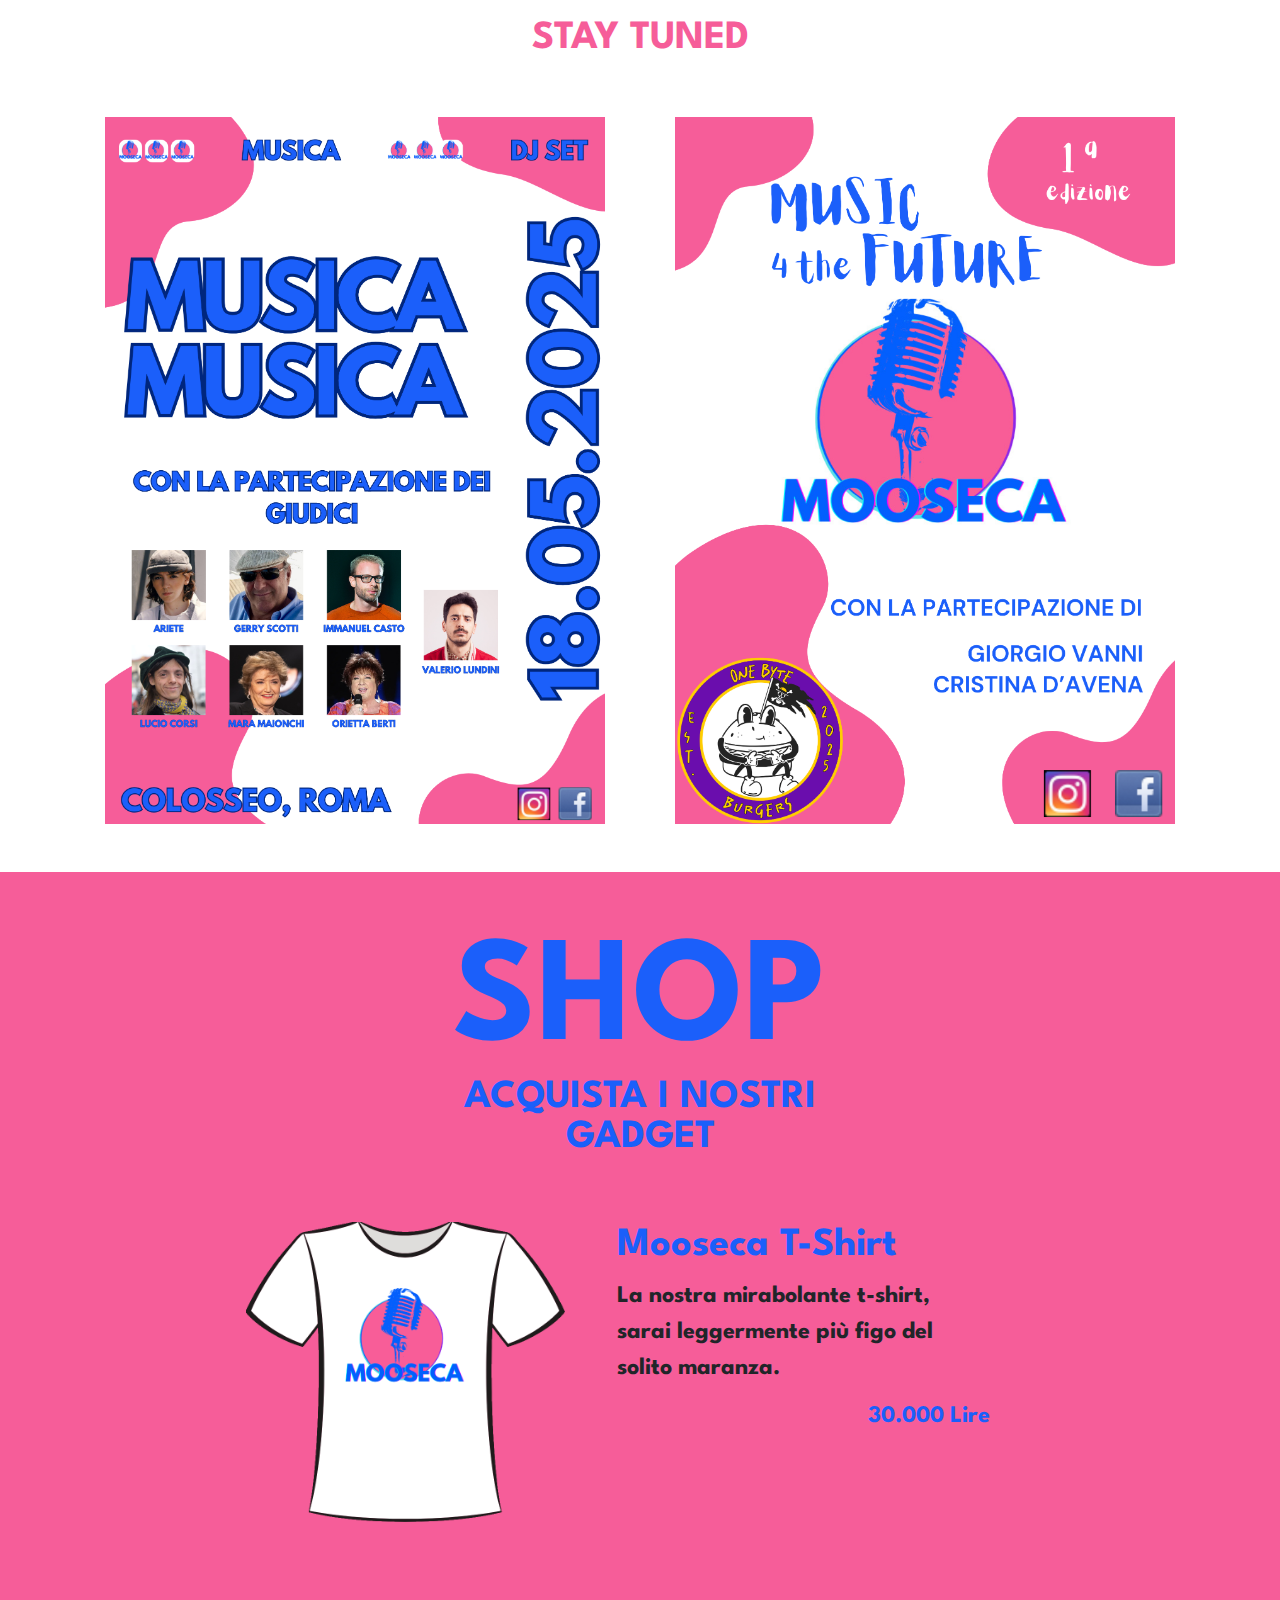
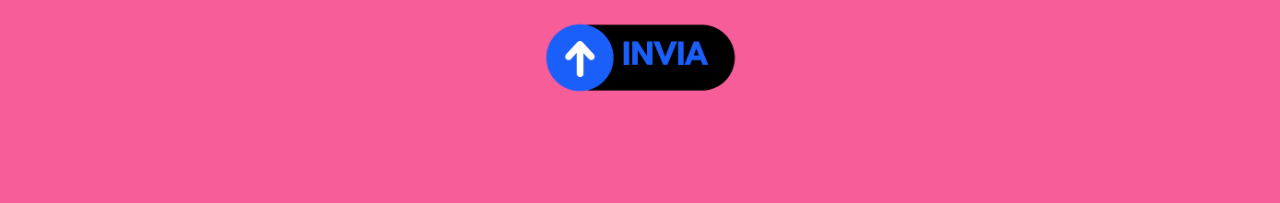
==== commit 675275ab: "locandine" ====
--- a/index.html
+++ b/index.html
@@ -344,12 +344,10 @@
         </div>
         <div class="row mt-5">
             <div class="col-6 d-flex flex-column align-items-center justify-content-center text-center">
-                <img src="static/img/img1.png" alt="" class="sponsor">
-                <p class="pippo fuxia">SAGRA DEL PEPERONE<br />DI CARMAGNOLA</p>
+                <img src="static/img/Locandina evento serata finale.png" alt="" class="sponsor">
             </div>
             <div class="col-6 d-flex flex-column align-items-center justify-content-center text-center">
                 <img src="static/img/Locandina_evento.png" alt="" class="sponsor">
-                <p class="pippo fuxia">SAGRA DELLA<br />PANTOFOLA</p>
             </div>
         </div>
     
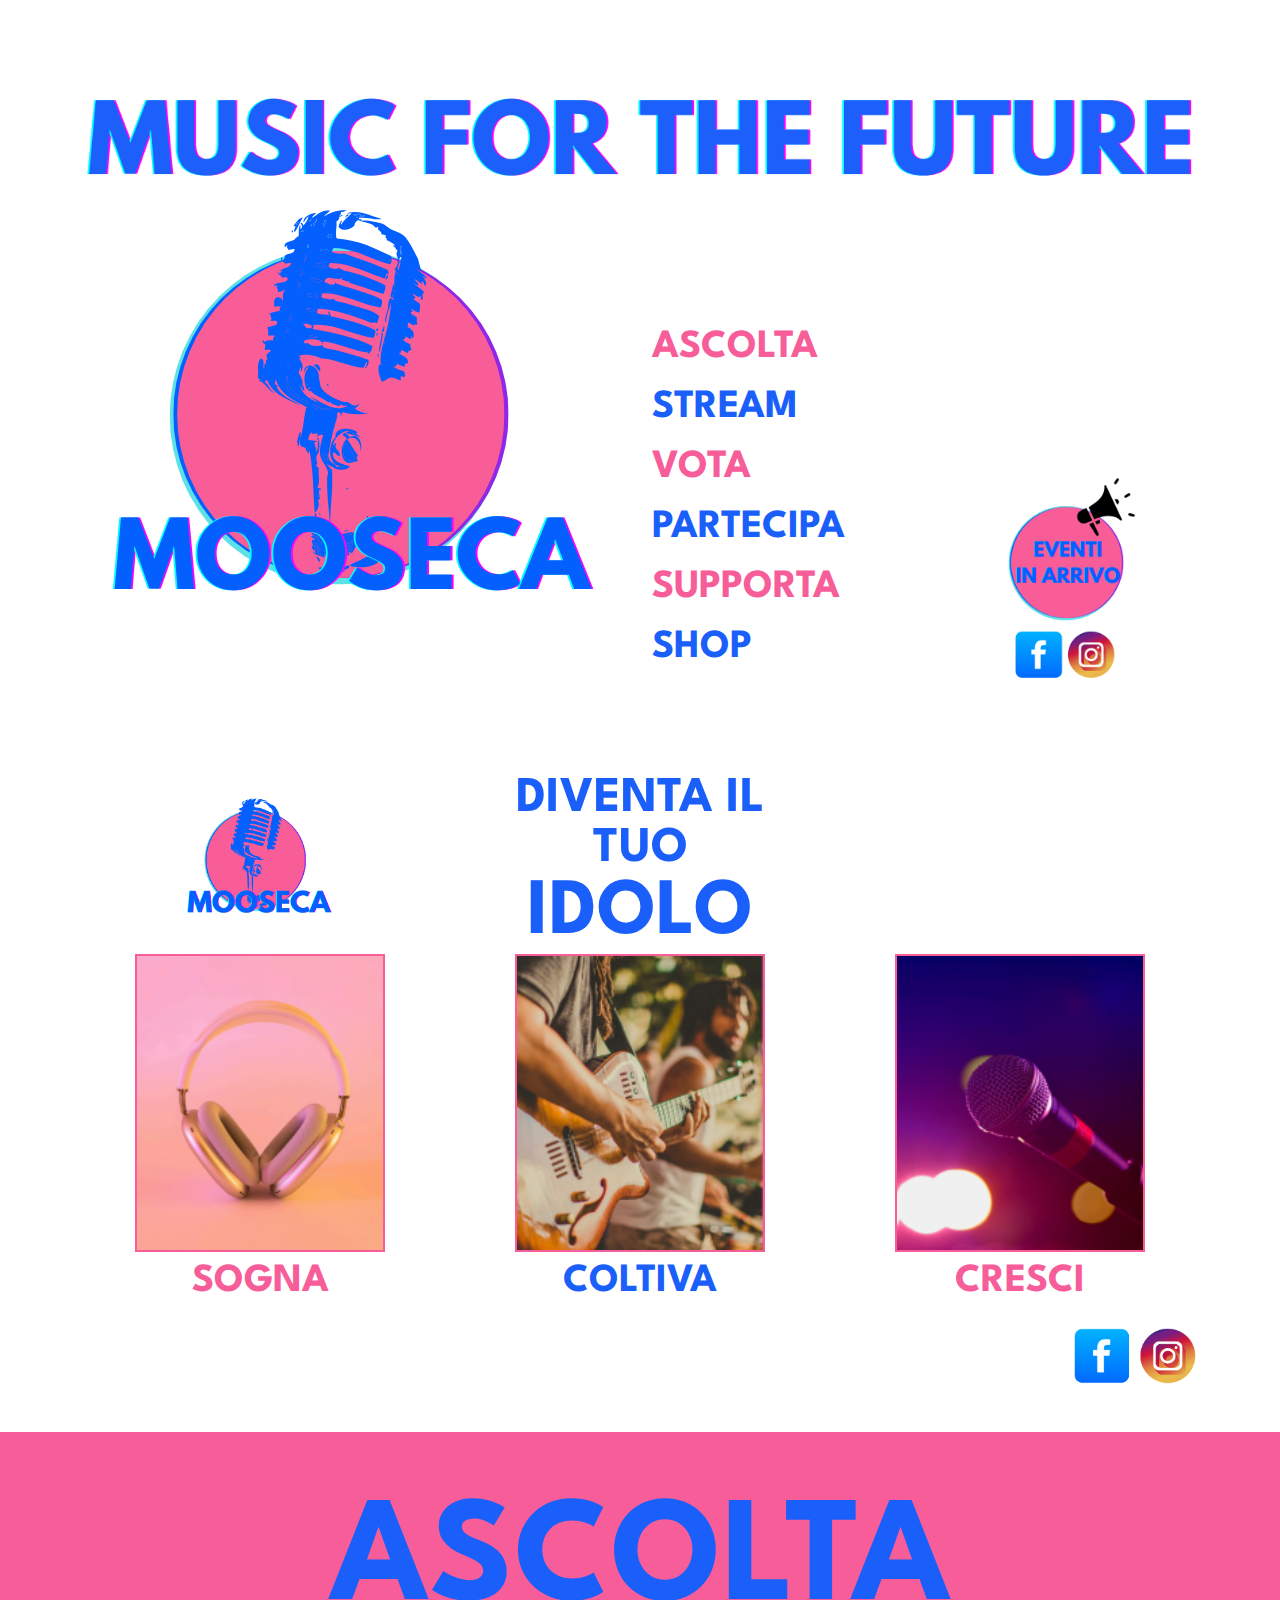
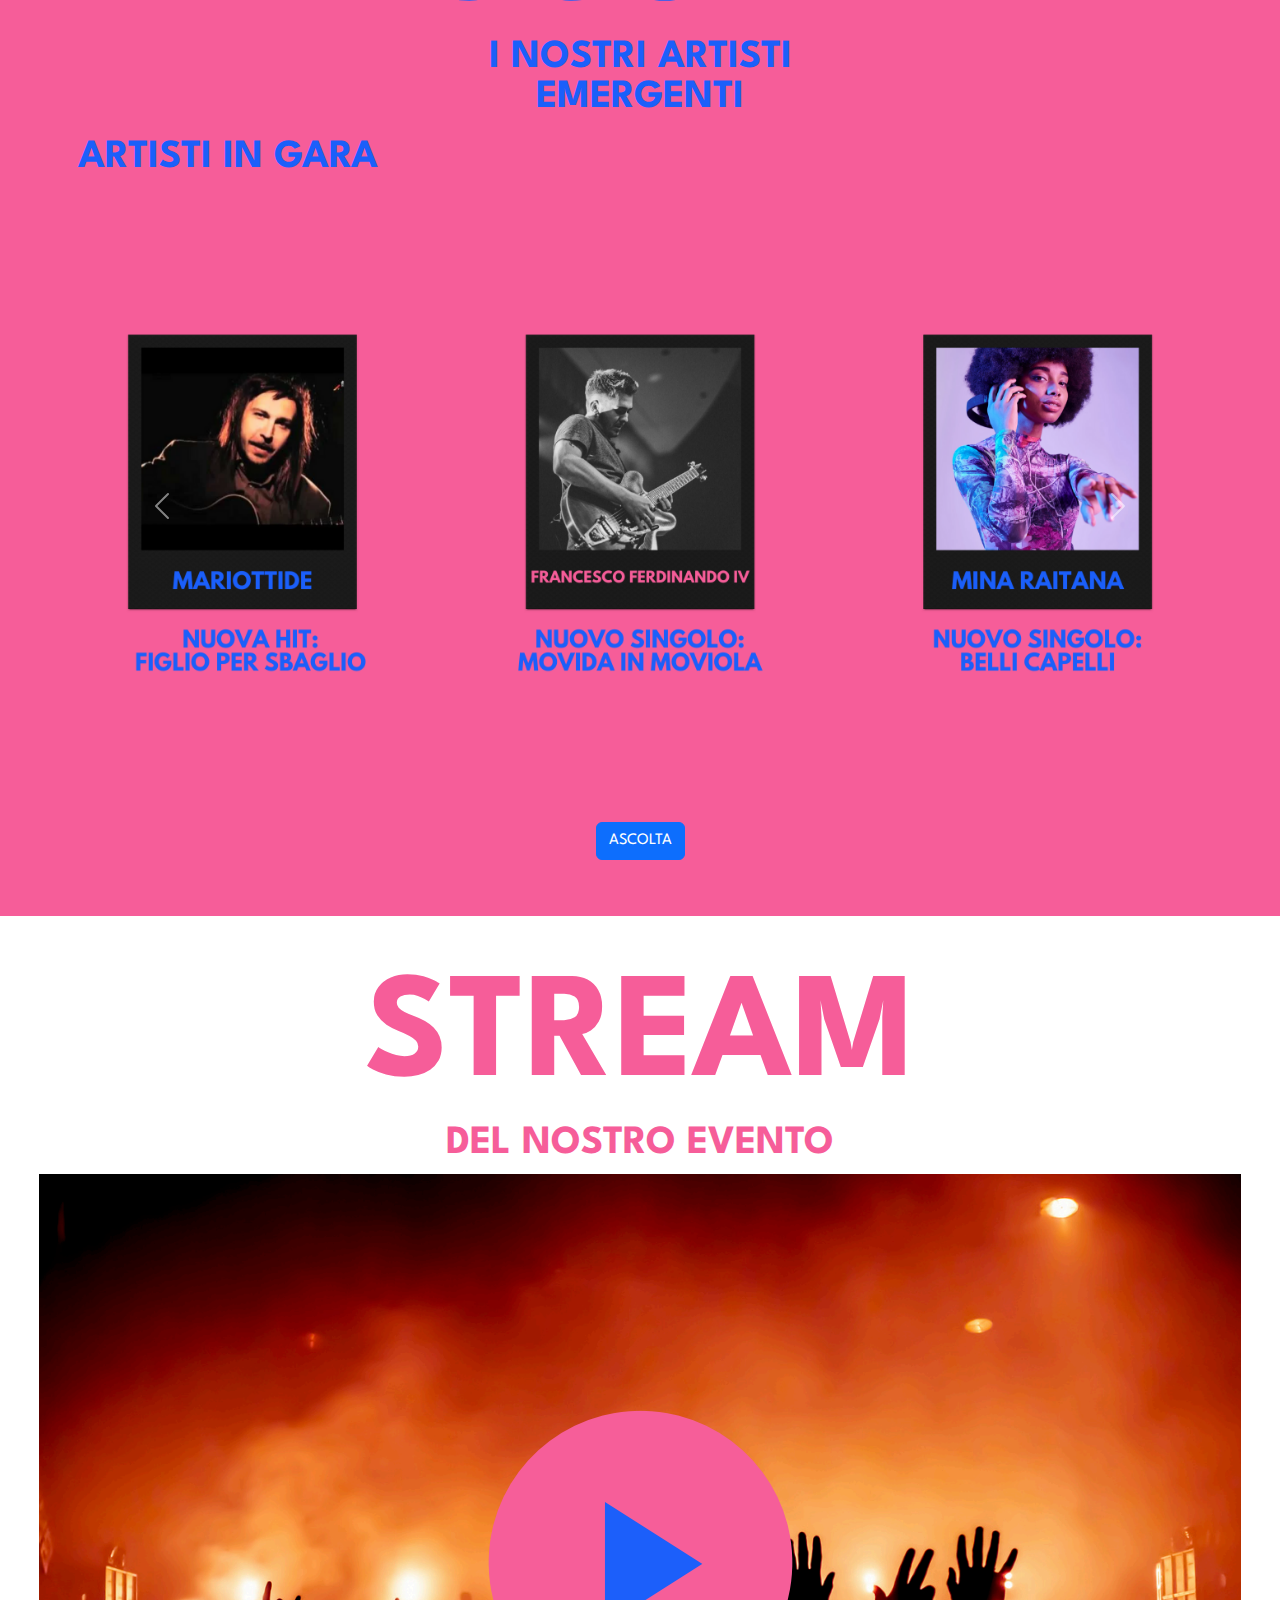
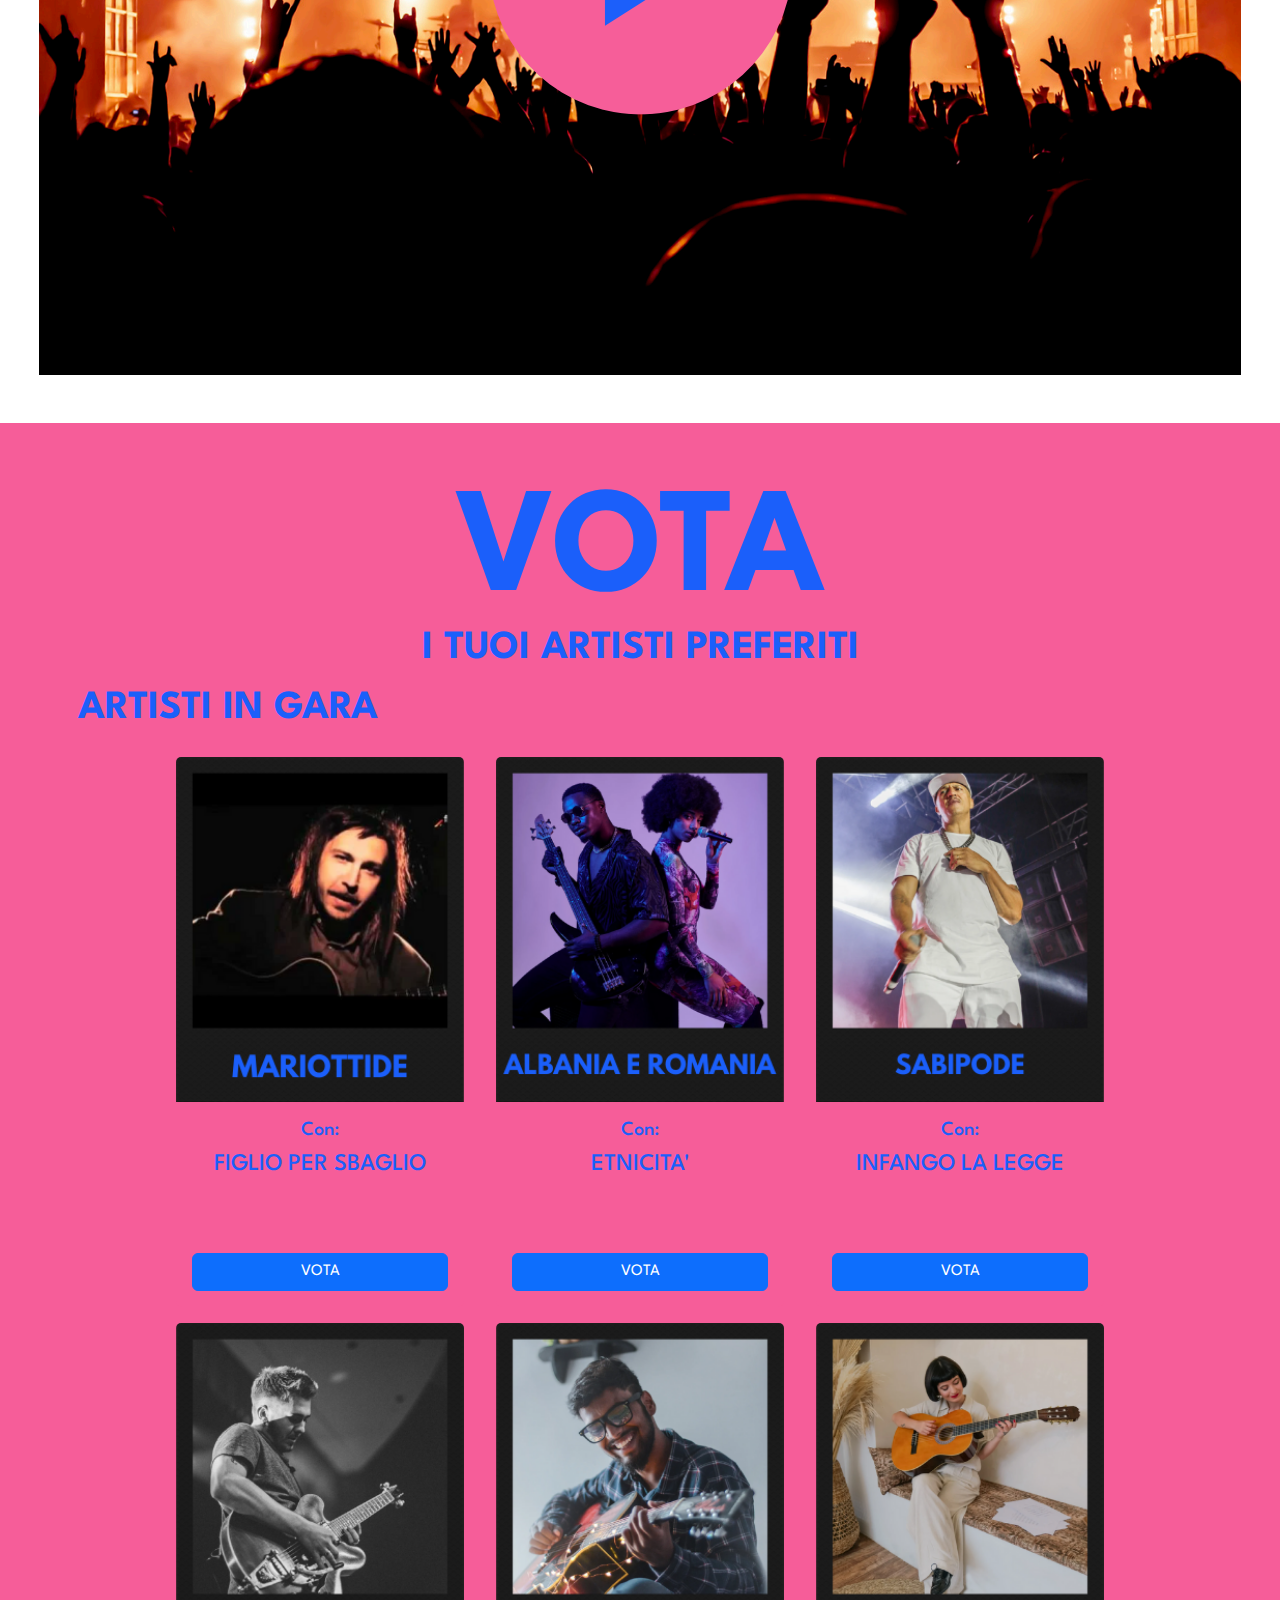
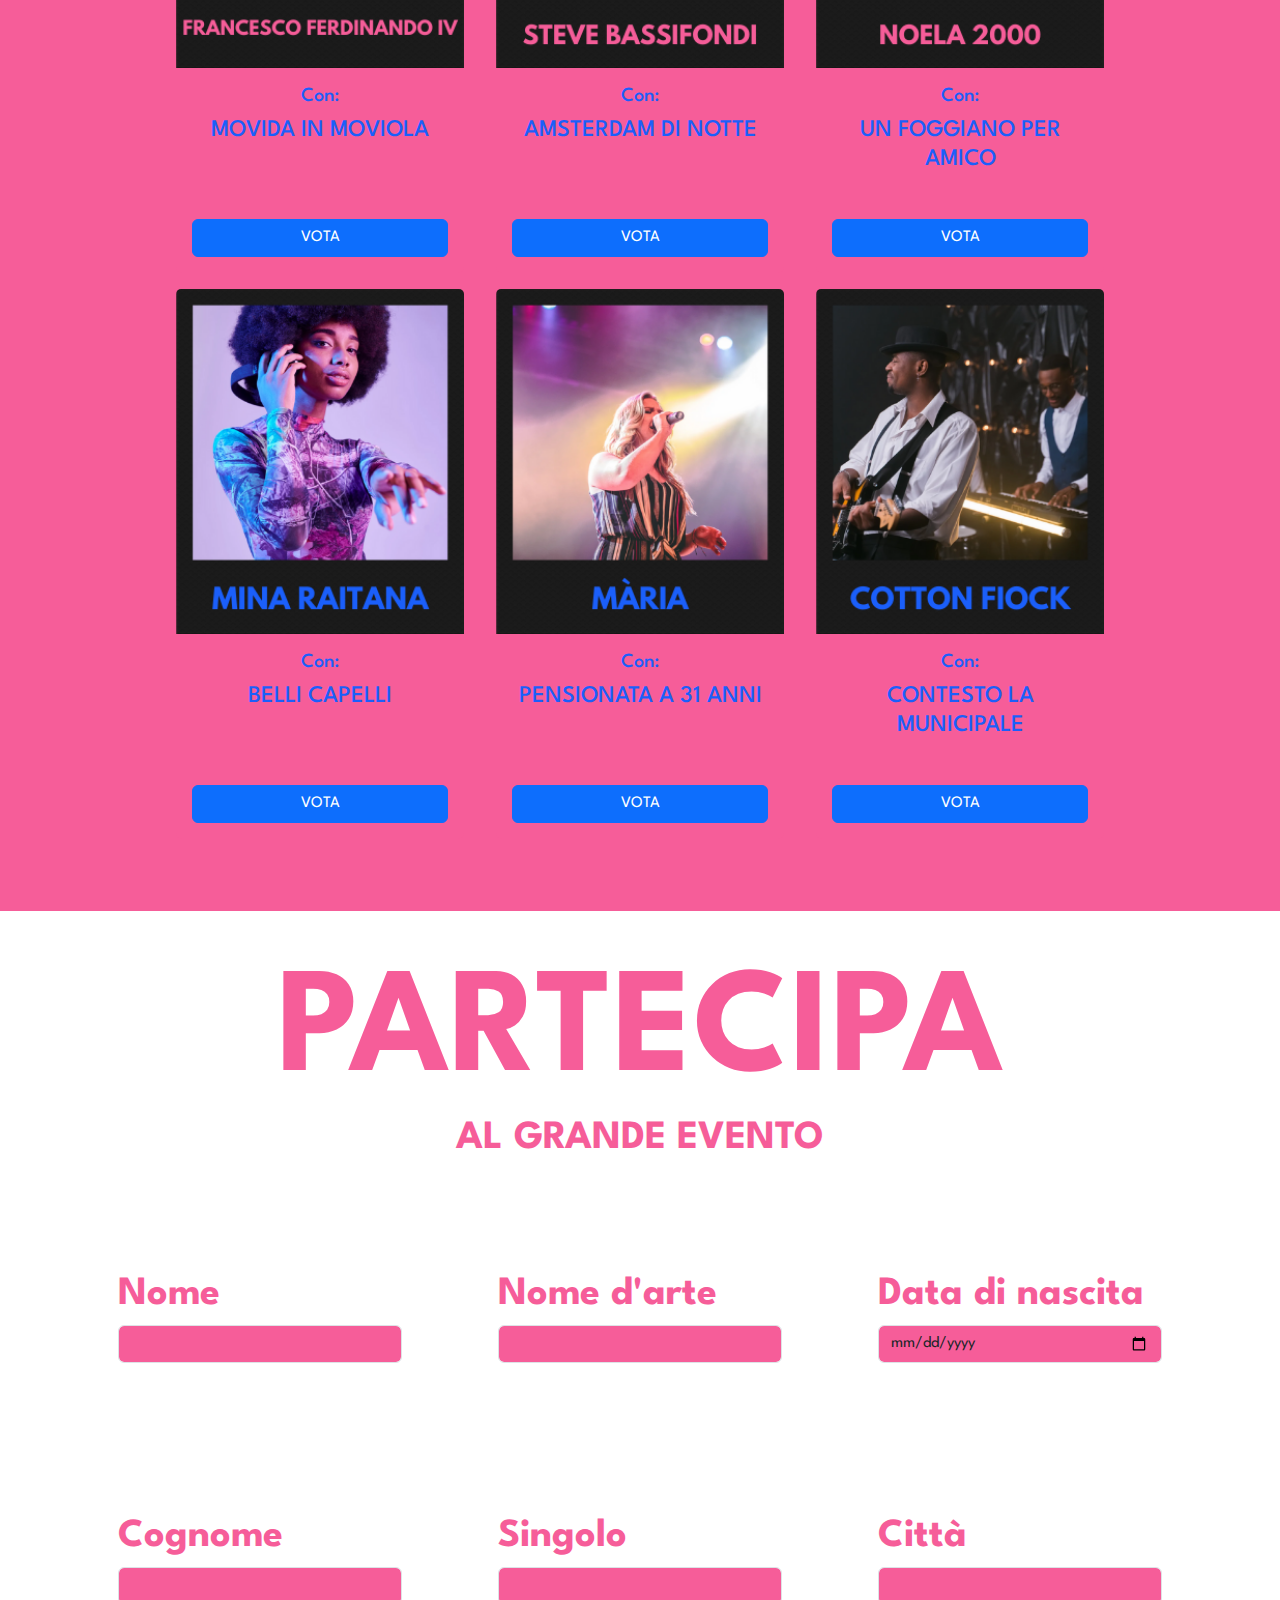
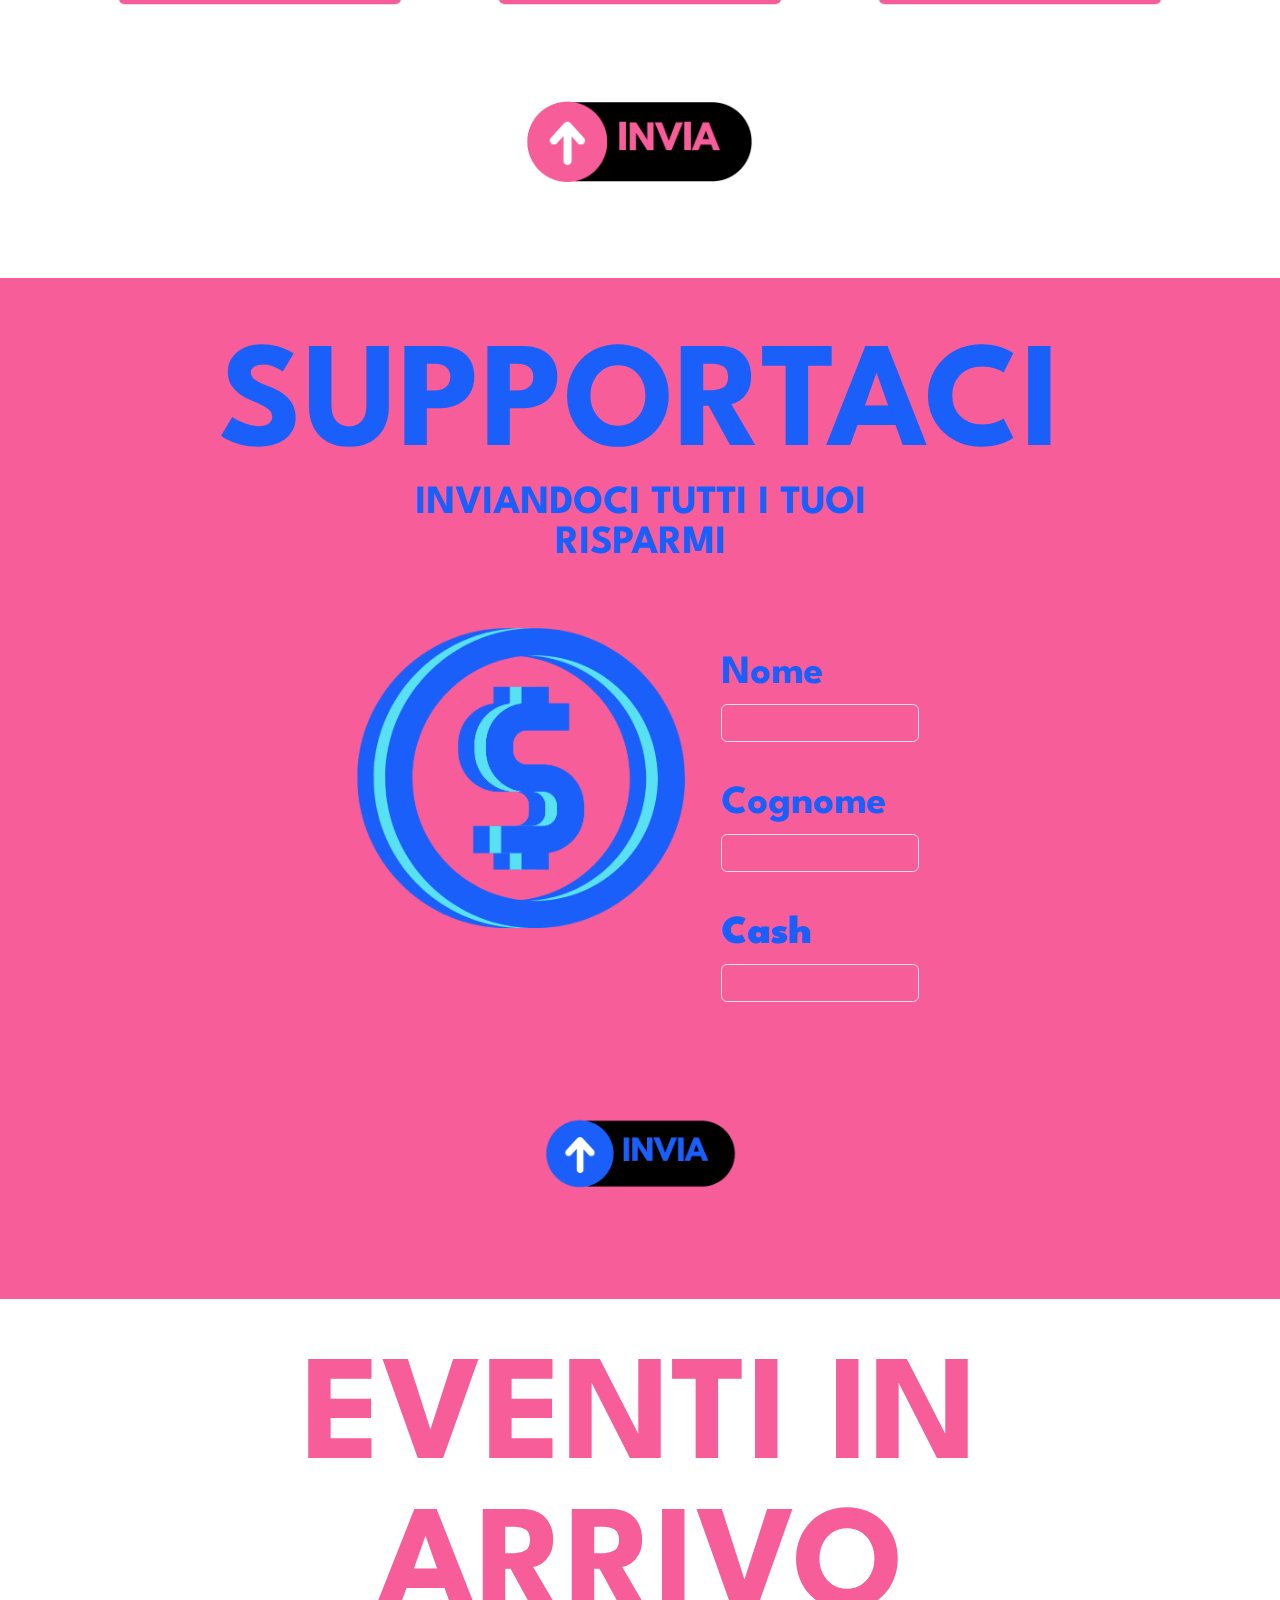
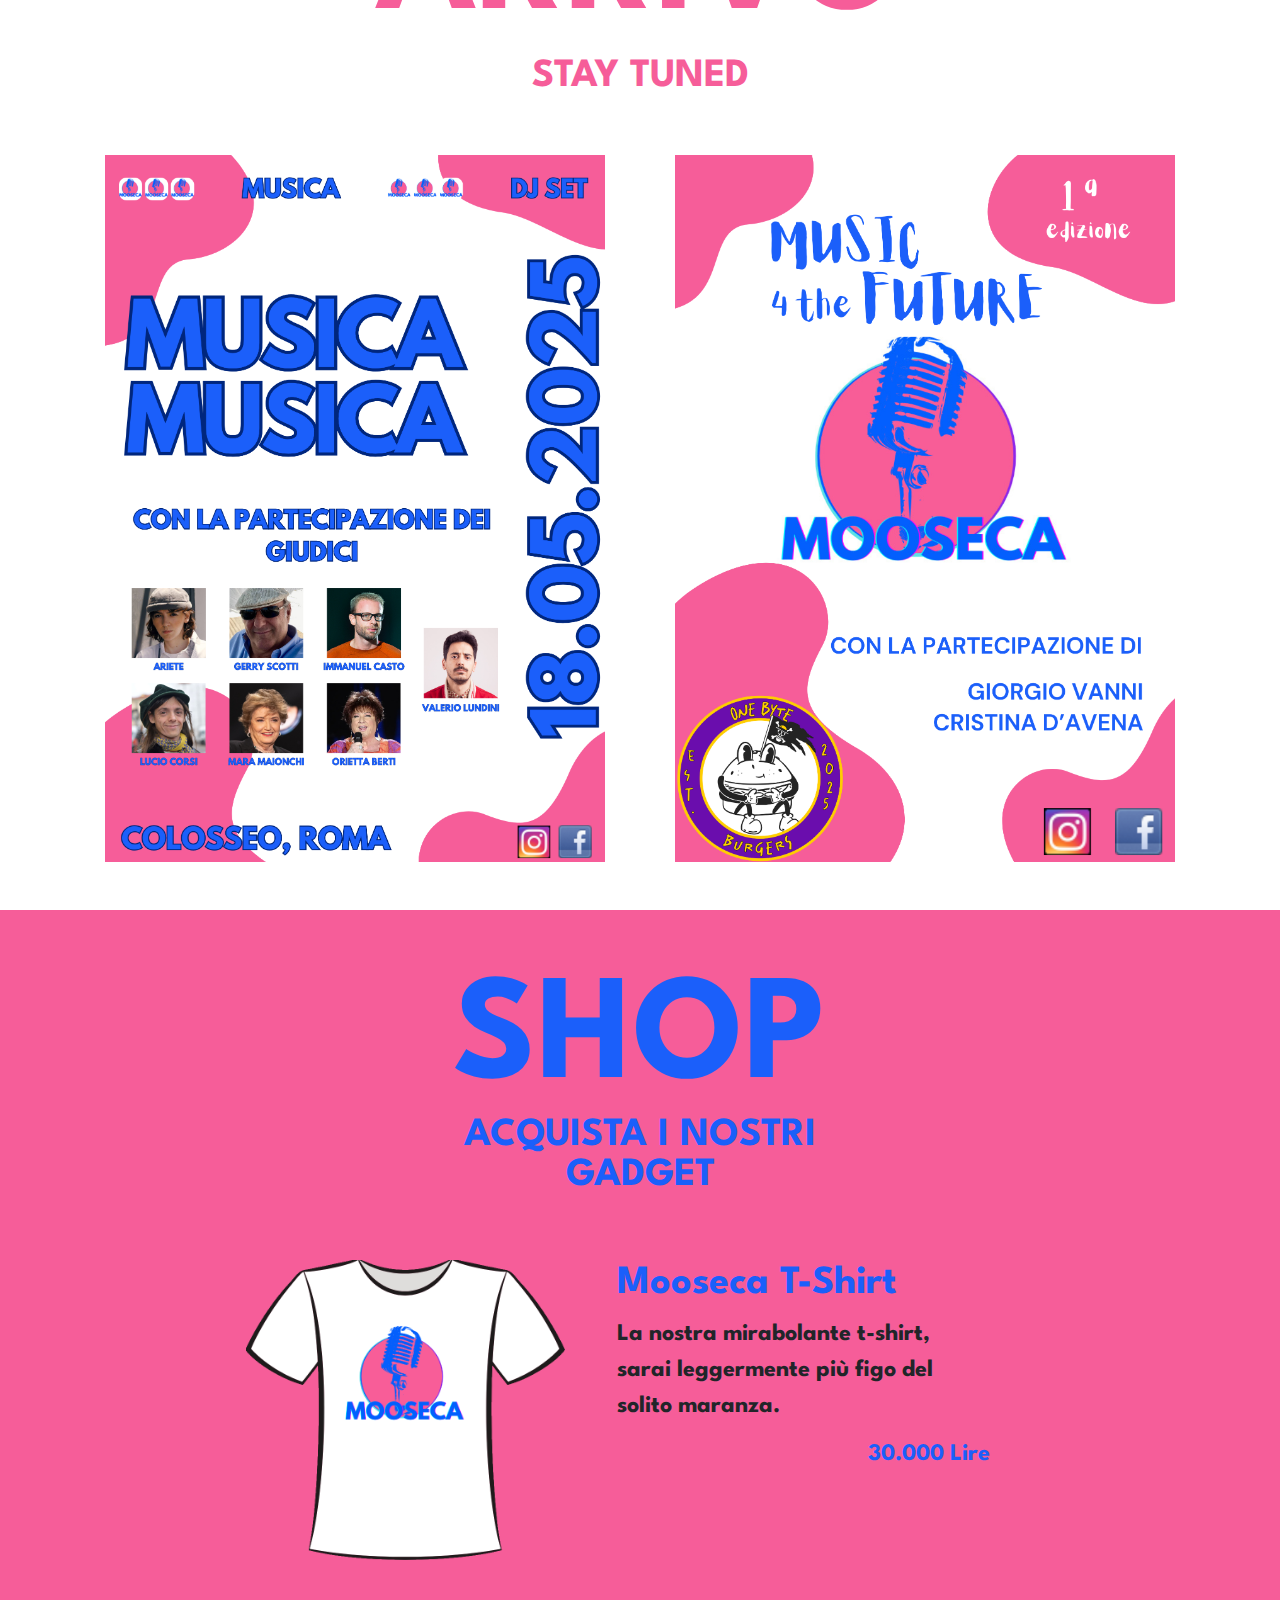
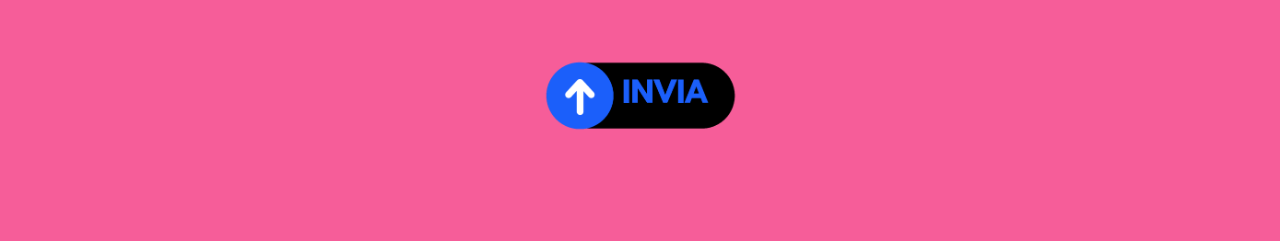
==== commit 37e3f9ef: "+ ascolta.html" ====
--- a/index.html
+++ b/index.html
@@ -4,7 +4,7 @@
 <head>
     <meta charset="UTF-8">
     <meta name="viewport" content="width=device-width, initial-scale=1.0">
-    <title>Document</title>
+    <title>Mooseca</title>
     <link href="https://cdn.jsdelivr.net/npm/bootstrap@5.3.3/dist/css/bootstrap.min.css" rel="stylesheet"
         integrity="sha384-QWTKZyjpPEjISv5WaRU9OFeRpok6YctnYmDr5pNlyT2bRjXh0JMhjY6hW+ALEwIH" crossorigin="anonymous">
     
@@ -99,6 +99,9 @@
                             <span class="carousel-control-next-icon" aria-hidden="true"></span>
                             <span class="visually-hidden">Next</span>
                         </button>
+                    </div>
+                    <div class="d-flex justify-content-center">
+                        <a href="ascolta.html" class="btn btn-primary">ASCOLTA</a>
                     </div>
 
                 </div>
--- a/static/css/style.css
+++ b/static/css/style.css
@@ -115,3 +115,7 @@
     filter: drop-shadow(2px 4px 6px black);
     cursor: pointer;
 }
+
+#arrow{
+    width: 50px;
+}